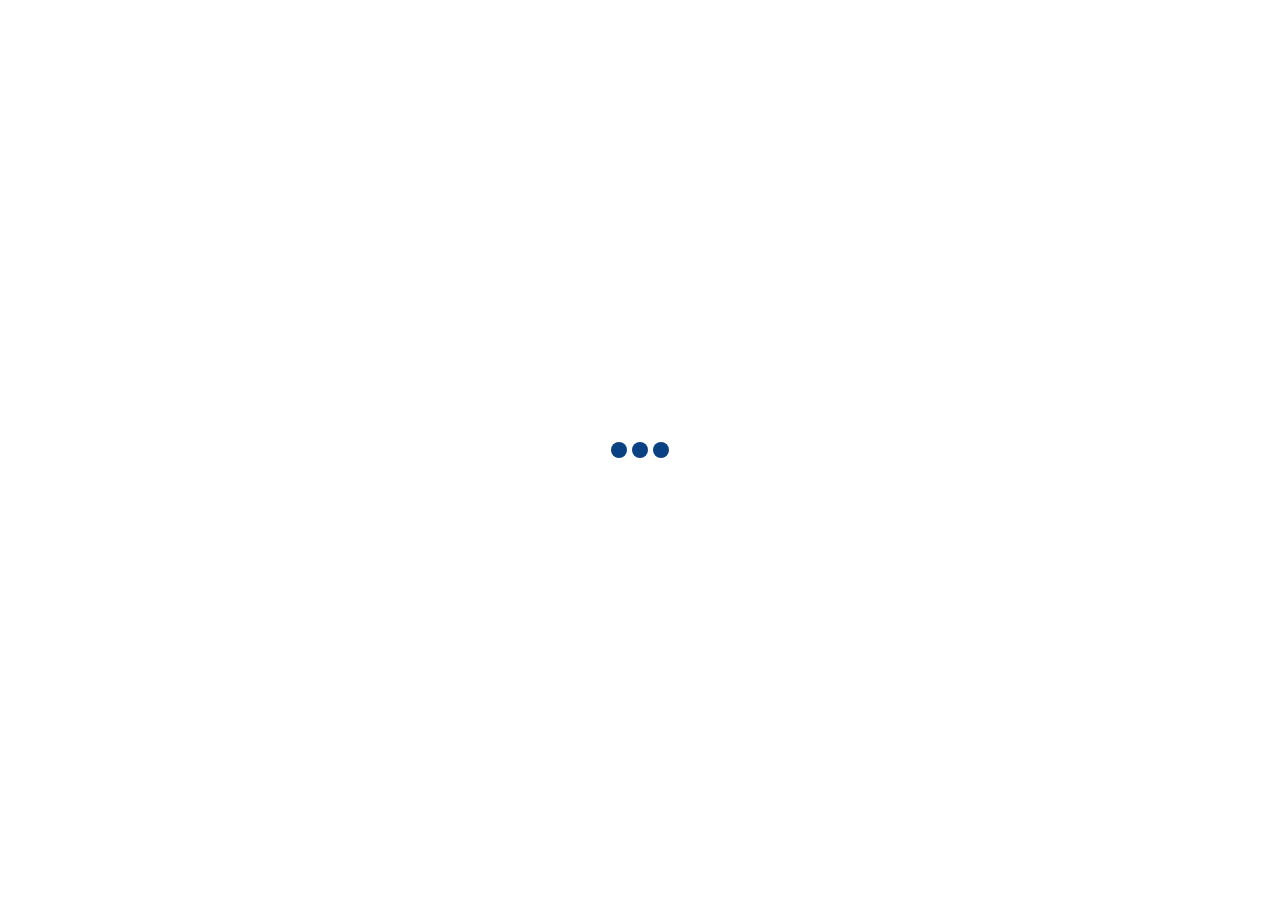
==== web/templates/index.html @ 1b32ac4c "add new web templates" ====
﻿<!DOCTYPE html>
<html lang="en">

<head>
    <meta charset="UTF-8">
    <script src="../static/js/jquery-1.11.1.min.js"></script>
    <script src="../static/js/echarts.min.js"></script>
 <!--<script   type="text/javascript"
  src="https://maps.googleapis.com/maps/api/js?key=AIzaSyBdfUzLtZNwN63aB4KiFNpmf50vWxsvLBQ&libraries=visualization&language=en">
</script> -->


<!--     Site Title-->

    <title>COMP90024 Team5</title>


    <!-- Bootstrap CSS -->
    <link rel="stylesheet" href="../static/css/bootstrap.min.css">
    <!-- Material Icon -->
    <link rel="stylesheet" href="../static/css/materialdesignicons.min.css">
    <!-- Magnific Popup -->
    <link rel="stylesheet" href="../static/css/magnific-popup.css" />
    <!-- Carousel Slider -->
    <link rel="stylesheet" href="../static/css/owl.carousel.css">
    <!-- Google Fonts -->
    <link href="https://fonts.googleapis.com/css?family=Poppins:300,400,500,600&display=swap" rel="stylesheet">
    <!-- Custom  CSS -->
    <link rel="stylesheet" href="../static/css/style.css">


</head>

<body>
    <!-- Start Preloader -->
    <div class="spinner-wrapper">
        <div class="spinner">
            <div class="bounce1"></div>
            <div class="bounce2"></div>
            <div class="bounce3"></div>
        </div>
    </div>
    <!-- End preloader -->

    <div id="main-wrapper">
        <!-- Start Navbar -->
        <div class="menu-toggler">
            <span>
                <i class="mdi mdi-menu"></i>
            </span>
        </div>
        <header>
            <div class="header-navbar h-100">
                <a class="navbar-brand" href="#">
<!--                    <b>U</b><span>Unimelb</span>-->
                    <img src="../static/images/slider-img/123.png" class="img-fluid" alt="Unimelb">
                </a>
                <nav class="navbar menu-list">
                    <ul class="list-group text-center" id="menu">
                        <li class="list-group-item">
                            <a class="active" href="#home">
                                <span class="menu-icon mx-auto"><i class="mdi mdi-home-outline"></i></span>
                                <span>home</span>
                            </a>
                        </li>
                        <li class="list-group-item">
                            <a href="#RS">
                                <span class="menu-icon mx-auto"><i class="mdi mdi-grid-large"></i></span>
                                <span>RS</span>
                            </a>
                        </li>
<!--                        <li class="list-group-item">-->
<!--                            <a href="#services">-->
<!--                                <span class="menu-icon mx-auto"><i class="mdi mdi-briefcase-outline"></i></span>-->
<!--                                <span>Services</span>-->
<!--                            </a>-->
<!--                        </li>-->
                        <!--
                        <li class="list-group-item">
                            <a href="#portfolio">
                                <span class="menu-icon mx-auto"><i class="mdi mdi-grid-large"></i></span>
                                <span>Portfolio</span>
                            </a>
                        </li>
                        -->
<!--                        <li class="list-group-item">-->
<!--                            <a href="#client">-->
<!--                                <span class="menu-icon mx-auto"><i class="mdi mdi-chart-bubble"></i></span>-->
<!--                                <span>Clients</span>-->
<!--                            </a>-->
<!--                        </li>-->
                        <li class="list-group-item">
                            <a href="#contact">
                                <span class="menu-icon mx-auto"><i class="mdi mdi-chat-processing-outline"></i></span>
                                <span>Contact</span>
                            </a>
                        </li>
                    </ul>
                </nav>

            </div>

        </header>
        <!-- End Navbar -->
        <!-- Start Home -->
        <section class="home-bg section active" id="home">
            <div id="particles-js">
            </div>
            <div class="section-area">
                <div class="section-content">
                    <div class="hero-text-area">
                        <div class="welcome-area">
                            <div class="container">
                                <div class="row align-items-center">
                                    <div class="col-md-12">
                                        <div class="hero-text text-center">
                                            <div class="wel-txt">Hello</div>
                                            <h1>We&nbsp;<span class="typed"></span>
<!--                                                <span class="typed"></span>-->
                                            </h1>
                                        </div>
<!--                                        <ul >-->
<!--                                            <li>Photo</li>-->
<!--                                            <li><i class="mdi mdi-circle mdi-10px ml-3 mr-3"></i></li>-->
<!--                                            <li>Photo Editing</li>-->
<!--                                            <li><i class="mdi mdi-circle mdi-10px ml-3 mr-3"></i></li>-->
<!--                                            <li>Photo Exibition</li>-->
<!--                                        </ul>-->
                                        <div class="informative-txt d-flex justify-content-center align-items-center">
                                            <br>This Web presents all the visual data analysis have been done by Team 5 harvesting Australia Twitter Data and AURIN data.<br><br>
                                            Click buttons at the left for the analysis result.
                                        </div>
                                    </div>
                                </div>
                            </div>
                        </div>
                    </div>
                </div>
            </div>
        </section>
        <!-- End Home -->
        <!-- Start About-Us -->
        <section class="section bg-light line-vector" id="RS">
            <div class="section-area">
                <div class="section-content">
                    <div class="container">
                        <div class="title-block mx-auto">
                            <div class="section_title mb-4 text-center">
                                <h2><span>Remote Study</span></h2>
                                <p class="section_subtitle mx-auto">This is about visualization of remote study.</p>
                            </div>
                        </div>
                        <div class="row1 align-items-center">
<!--                            <div class="col-md-6 col-sm-12">-->
<!--                                <div class="about-text-block">-->
<!--                                    <div class="about-content">-->
<!--                                        <h4>-->
<!--                                            KNOW<br> ABOUT MYSELF-->
<!--                                        </h4>-->
<!--                                        <div class="text">is simply dummy text of the printing and typesetting industry. has been the industry's standard dummy text ever since the 1500s, when an unknown printer took a galley of type and scrambled it to make a type specimen book. </div>-->
<!--                                        <div class="text">is simply dummy text of the printing and typesetting industry. has been the industry's standard dummy text ever since the 1500s, when an unknown printer took a galley of type and scrambled it to make a type specimen book. </div>-->
<!--                                    </div>-->
<!--                                </div>-->
<!--                            </div>-->
                            <div   class="col-md-6 col-sm-12">
                                <div class="about-img-box">
                                    <div id="main-abcde" class="image" style="width: 700px;height: 500px">
<!--                                        <img src="images/slider-img/123.png" class="img-fluid" alt="">-->

                                    </div>

                                </div>


                                <script src = "../static/js/chart1.js"></script>
                            </div>

                        </div>
                        <div class="row2 align-items-center">
<!--                            <div class="col-md-6 col-sm-12">-->
<!--                                <div class="about-text-block">-->
<!--                                    <div class="about-content">-->
<!--                                        <h4>-->
<!--                                            KNOW<br> ABOUT MYSELF-->
<!--                                        </h4>-->
<!--                                        <div class="text">is simply dummy text of the printing and typesetting industry. has been the industry's standard dummy text ever since the 1500s, when an unknown printer took a galley of type and scrambled it to make a type specimen book. </div>-->
<!--                                        <div class="text">is simply dummy text of the printing and typesetting industry. has been the industry's standard dummy text ever since the 1500s, when an unknown printer took a galley of type and scrambled it to make a type specimen book. </div>-->
<!--                                    </div>-->
<!--                                </div>-->
<!--                            </div>-->
                            <div   class="col-md-6 col-sm-12">
                                <div class="about-img-box">
                                <div id="controls" class="nicebox">
                                          <div>
                                          <select id="census-variable">
                                            <option value="test">Wine</option>
                                            <option value="test1">Age</option>
                                          </select>
                                          </div>
                                          <div id="legend">
                                            <div id="census-min">min</div>
                                            <div class="color-key"><span id="data-caret">&#x25c6;</span></div>
                                            <div id="census-max">max</div>
                                          </div>
                                        </div>
                              <div id="data-box" class="nicebox">
                                  <label id="data-label" for="data-value"></label>
                                  <span id="data-value"></span>
                                </div>
                                    <div id="main-abcd" class="image" style="width: 700px;height: 500px">
<!--                                        <img src="images/slider-img/123.png" class="img-fluid" alt="">-->


                                    </div>

                                </div>

                                    <script src = "../static/js/map3.js"> </script>
                                        <script async defer
        src="https://maps.googleapis.com/maps/api/js?key=AIzaSyBdfUzLtZNwN63aB4KiFNpmf50vWxsvLBQ&callback=initMap&language=en">
    </script>
                            </div>

                        </div>


<!--                        &lt;!&ndash;Start Counter Block&ndash;&gt;-->
<!--                        <div class="row">-->
<!--                            <div class="col-lg-3 col-6">-->
<!--                                <div class="counter-block">-->
<!--                                    <span class="mdi mdi-fire"></span>-->
<!--                                    <div class="details">-->
<!--                                        <h3 class="mb-0 mt-0 number"><em class="count">455</em></h3>-->
<!--                                        <p class="mb-0">Projects completed</p>-->
<!--                                    </div>-->
<!--                                </div>-->
<!--                            </div>-->
<!--                            <div class="col-lg-3 col-6">-->
<!--                                <div class="counter-block">-->
<!--                                    <span class="mdi mdi-coffee-outline"></span>-->
<!--                                    <div class="details">-->
<!--                                        <h3 class="mb-0 mt-0 number"><em class="count">775</em></h3>-->
<!--                                        <p class="mb-0">Cup of coffee</p>-->
<!--                                    </div>-->
<!--                                </div>-->
<!--                            </div>-->
<!--                            <div class="col-lg-3 col-6">-->
<!--                                <div class="counter-block">-->
<!--                                    <span class="mdi mdi-account-multiple-outline"></span>-->
<!--                                    <div class="details">-->
<!--                                        <h3 class="mb-0 mt-0 number"><em class="count">300</em></h3>-->
<!--                                        <p class="mb-0">Satisfied clients</p>-->
<!--                                    </div>-->
<!--                                </div>-->
<!--                            </div>-->
<!--                            <div class="col-lg-3 col-6">-->
<!--                                <div class="counter-block">-->
<!--                                    <span class="mdi mdi-trophy-outline"></span>-->
<!--                                    <div class="details">-->
<!--                                        <h3 class="mb-0 mt-0 number"><em class="count">10</em></h3>-->
<!--                                        <p class="mb-0">Nominees winner</p>-->
<!--                                    </div>-->
<!--                                </div>-->
<!--                            </div>-->
<!--                        </div>-->
<!--                        &lt;!&ndash;End Counter Block&ndash;&gt;-->
<!--                        &lt;!&ndash;Start Expert Block&ndash;&gt;-->
<!--                        <div class="row">-->
<!--                            <div class="col-lg-4 col-md-6">-->
<!--                                <div class="expert-box text-center">-->
<!--                                    <img src="http://www.peis.in/templates/halman/images/aboutus/01.svg" class="img-fluid" alt="" />-->
<!--                                    <h3>Photo Shooting</h3>-->
<!--                                    <p class="mb-0">Lorem ipsum dolor sit amet consectetuer adipiscing elit aenean commodo ligula eget.</p>-->
<!--                                </div>-->
<!--                            </div>-->
<!--                            <div class="col-lg-4 col-md-6">-->
<!--                                <div class="expert-box text-center">-->
<!--                                    <img src="http://www.peis.in/templates/halman/images/aboutus/02.svg" class="img-fluid" alt="" />-->
<!--                                    <h3>Photo Editing</h3>-->
<!--                                    <p class="mb-0">Lorem ipsum dolor sit amet consectetuer adipiscing elit aenean commodo ligula eget.</p>-->
<!--                                </div>-->
<!--                            </div>-->
<!--                            <div class="col-lg-4 col-md-6">-->
<!--                                <div class="expert-box text-center">-->
<!--                                    <img src="http://www.peis.in/templates/halman/images/aboutus/03.svg" class="img-fluid" alt="" />-->
<!--                                    <h3>Photo Exhibition</h3>-->
<!--                                    <p class="mb-0">Lorem ipsum dolor sit amet consectetuer adipiscing elit aenean commodo ligula eget.</p>-->
<!--                                </div>-->
<!--                            </div>-->
<!--                        </div>-->
<!--                        &lt;!&ndash;End Expert Block&ndash;&gt;-->
                    </div>
                </div>
            </div>

        </section>
        <!-- End About-Us -->



        <!-- Start Contact -->
        <section class="section" id="contact">
            <div class="section-area">
                <div class="section-content">
                    <div class="container">
                        <div class="title-block mx-auto">
                            <div class="section_title mb-4 text-center">
                                <h2><span>Contact Us</span></h2>
                                <p class="section_subtitle mx-auto">Please contact us if you have any problems.<br><br></p>
                            </div>
                        </div>
                        <div class="row">
<!--                            <div class="col-md-4">-->
<!--                                <div class="contact-info text-center">-->
<!--                                    <div class="icon">-->
<!--                                        <i class="mdi mdi-cellphone"></i>-->
<!--                                    </div>-->
<!--                                    <div class="content">-->
<!--                                        <h4 class="title font-weight-bold">Phone</h4>-->
<!--                                        <p class="text-muted">It is a long established fact that a reader will be distracted by the readable content</p>-->
<!--                                        <a href="" class="h6 text-theme">+123 456-789-012</a>-->
<!--                                    </div>-->
<!--                                </div>-->
<!--                            </div>-->
                            <div class="col-md-4">
                                <div class="contact-info text-center">
                                    <div class="icon">
                                        <i class="mdi mdi-email"></i>
                                    </div>
                                    <div class="content">
                                        <h4 class="title font-weight-bold">Email</h4>
                                        <p class="text-muted">
                                            Jianxin Xu (1014840)--jianxinx1@student.unimelb.edu.au <br>
                                             Jianxin Xu (1014840)--jianxinx1@student.unimelb.edu.au <br>
                                             Jianxin Xu (1014840)--jianxinx1@student.unimelb.edu.au <br>
                                             Jianxin Xu (1014840)--jianxinx1@student.unimelb.edu.au <br>
                                        </p>

                                    </div>
                                </div>
                            </div>
<!--                            <div class="col-md-4">-->
<!--                                <div class="contact-info text-center">-->
<!--                                    <div class="icon">-->
<!--                                        <i class="mdi mdi-map-marker-radius-outline"></i>-->
<!--                                    </div>-->
<!--                                    <div class="content">-->
<!--                                        <h4 class="title font-weight-bold">Location</h4>-->
<!--                                        <p class="text-muted">C/54 Northwest Freeway,<br /> Near Northwest Street Road, <br>Houston, USA 485</p>-->
<!--                                        <a href="https://www.google.com/maps" class="h6 text-theme">View on Google map</a>-->
<!--                                    </div>-->
<!--                                </div>-->
<!--                            </div>-->
                        </div>
<!--                        <div class="row align-items-center">-->
<!--                            <div class="col-md-6 order-2 order-md-1">-->
<!--                                <div class="p-4 contact-box rounded form-box">-->
<!--                                    <h4 class="m-0">Get In Touch !</h4>-->
<!--                                    <div class="custom-form">-->
<!--                                        <div id="message"></div>-->
<!--                                        <form>-->
<!--                                            <div class="row">-->
<!--                                                <div class="col-md-6">-->
<!--                                                    <div class="form-group position-relative">-->
<!--                                                        <label>Your Name <span class="text-danger">*</span></label>-->
<!--                                                        <i class="mdi mdi-account ml-3 icons"></i>-->
<!--                                                        <input name="name" id="name" type="text" class="form-control pl-5" placeholder="First Name :" required>-->
<!--                                                    </div>-->
<!--                                                </div>&lt;!&ndash;end col&ndash;&gt;-->
<!--                                                <div class="col-md-6">-->
<!--                                                    <div class="form-group position-relative">-->
<!--                                                        <label>Your Email <span class="text-danger">*</span></label>-->
<!--                                                        <i class="mdi mdi-email ml-3 icons"></i>-->
<!--                                                        <input name="email" id="email" type="email" class="form-control pl-5" placeholder="Your email :" required>-->
<!--                                                    </div>-->
<!--                                                </div>&lt;!&ndash;end col&ndash;&gt;-->
<!--                                                <div class="col-md-12">-->
<!--                                                    <div class="form-group position-relative">-->
<!--                                                        <label>Subject</label>-->
<!--                                                        <i class="mdi mdi-book ml-3 icons"></i>-->
<!--                                                        <input name="subject" id="subject" type="text" class="form-control pl-5" placeholder="Subject">-->
<!--                                                    </div>-->
<!--                                                </div>&lt;!&ndash;end col&ndash;&gt;-->
<!--                                                <div class="col-md-12">-->
<!--                                                    <div class="form-group position-relative">-->
<!--                                                        <label>Comments</label>-->
<!--                                                        <i class="mdi mdi-comment-text-outline ml-3 icons"></i>-->
<!--                                                        <textarea name="comments" id="comments" rows="4" class="form-control pl-5" placeholder="Your Message :"></textarea>-->
<!--                                                    </div>-->
<!--                                                </div>-->
<!--                                            </div>&lt;!&ndash;end row&ndash;&gt;-->
<!--                                            <div class="row">-->
<!--                                                <div class="col-sm-12 text-center">-->
<!--                                                    <input type="submit" name="send" class="btn btn-hover send-btn btn-block" value="Send Message">-->
<!--                                                    <div id="simple-msg"></div>-->
<!--                                                </div>&lt;!&ndash;end col&ndash;&gt;-->
<!--                                            </div>&lt;!&ndash;end row&ndash;&gt;-->
<!--                                        </form>&lt;!&ndash;end form&ndash;&gt;-->
<!--                                    </div>&lt;!&ndash;end custom-form&ndash;&gt;-->
<!--                                </div>-->
<!--                            </div>&lt;!&ndash;end col&ndash;&gt;-->
<!--                            <div class="col-md-6 order-1 order-md-2">-->
<!--                                <div class="contact-img">-->
<!--                                    <img src="images/contact/contact-vector.png" class="img-fluid " alt="">-->
<!--                                </div>-->
<!--                            </div>&lt;!&ndash;end col&ndash;&gt;-->
<!--                        </div>-->

                        <div class="row">
                            <div class="col-12 ">
                                <p class="copy-right text-center">Author © Unimelb COMP90024 2020.Semester1 Team.5  <b></b></p>
                            </div>
                        </div>
                    </div>
                </div>
            </div>
        </section>
        <!-- End Contact -->
    </div>

    <!-- Javascript -->

    <script src="../static/js/jquery.min.js"></script>
    <script src="../static/js/popper.min.js"></script>
    <script src="../static/js/bootstrap.min.js"></script>
    <script src="../static/js/jquery.easing.min.js"></script>
    <script src="../static/js/jquery.waypoints.min.js"></script>
    <script src="../static/js/owl.carousel.min.js"></script>
    <script src="../static/js/jquery.counterup.js"></script>
    <script src="../static/js/isotope.pkgd.min.js"></script>
    <script src="../static/js/jquery.magnific-popup.min.js"></script>
    <script src="../static/js/particles.js"></script>
    <script src="../static/js/typed.min.js"></script>
    <!-- Main Js   -->
    <script src="../static/js/main.js"></script>

</body>

</html>
---- web/static/css/style.css ----
/************************
    1.BASIC             *
    2.HELPER            *
    3.PRELOADER         *
    4.HEADER            *
    5.HOME              *
    6.ABOUT US          *
    7.SERVICES          *
    8.PORTFOLIO         *
    9.TESTIMONIAL       *
    10.CONTACTUS        *
    11.RESPONSIVE       *
************************/
/*======================
        1.BASIC
========================*/
body {
    font-family: 'Poppins', sans-serif;
    overflow: hidden;
    font-weight: 300;
    background-color: #fff;
    animation: pageAnimation ease 2s;
    animation-iteration-count: 1;
    animation-fill-mode: forwards;
    letter-spacing: 1px;
}

.mdi-10px.mdi-set, .mdi-10px.mdi::before {
    font-size: 10px;
}

@keyframes pageAnimation {
    0% {
        opacity: 0;
    }

    100% {
        opacity: 1;
    }
}

h1,
h2,
h3,
h4,
h5,
h6 {
    font-weight: 400;
}

.font-20 {
    font-size: 20px;
}

p {
    line-height: 1.6;
    font-size: 15px;
}

a,
a:hover,
a:focus,
button,
button:focus {
    text-decoration: none !important;
    outline: none !important;
}
/*==========================
        2.HELPER
============================*/
.form-control {
    padding: 7px 20px;
    height: 40px;
    font-size: 14px;
    font-weight: 300;
    -webkit-box-shadow: inset 3px 3px 3px #dadada, inset -3px -3px 3px #fafafa;
    border: none;
    background: #f1f3f6;
}

    .form-control:focus {
        -webkit-box-shadow: inset 3px 3px 3px #dadada, inset -3px -3px 3px #fafafa;
        border: none;
        background: #f1f3f6;
    }

.form-group label {
    font-size: 14px;
    font-weight: 400;
}

section {
    position: fixed;
    top: 0;
    left: 0;
    width: calc(100%) !important;
    bottom: 0;
    overflow-x: hidden;
    overflow-y: auto;
    -webkit-transform: translate3d(100%,0,0);
    transform: translate3d(100%,0,0);
    z-index: 0;
    opacity: 0;
    background-color: #f1f3f6;
    -webkit-transition: opacity 0s ease .6s,-webkit-transform .6s ease .6s;
    transition: transform .6s ease .6s,opacity 0s ease .6s,-webkit-transform .6s ease .6s;
    padding-left: 80px;
}

    section.active {
        -webkit-transform: translate3d(0,0,0);
        transform: translate3d(0,0,0);
        z-index: 2;
        opacity: 1;
        -webkit-transition: -webkit-transform .6s ease;
        transition: -webkit-transform .6s ease;
        transition: transform .6s ease,-webkit-transform .6s ease;
    }

.section-area {
    display: table;
    width: 100%;
    height: 100%;
}

.section-content {
    vertical-align: middle;
    display: table-cell;
    padding: 80px 0;
}

.section_title h2 {
    position: relative;
    margin-bottom: 25px;
}

    .section_title h2 span {
        font-size: 40px;
        font-weight: 600;
    }

    .section_title h2::before {
        content: "";
        position: absolute;
        left: 50%;
        top: 50%;
        transform: translate(-50%,-50%);
        height: 70px;
        width: 70px;
        background: url(../images/title-decoration.png) no-repeat;
        background-size: 70px;
        z-index: 0;
    }

.section_subtitle {
    max-width: 750px;
    margin-bottom: 0;
}

.bg-vector {
    background: url('../images/services/service-bg.jpg') no-repeat fixed;
    background-size: cover;
}

.btn-hover {
    color: #fff;
    min-width: 140px;
    height: 48px;
    padding: 10px 20px;
    display: flex;
    justify-content: center;
    align-items: center;
    border-radius: 40px;
    font-size: 14px;
    -webkit-transform: perspective(1px) translateZ(0);
    transform: perspective(1px) translateZ(0);
    -webkit-transition-duration: 0.3s;
    transition-duration: 0.3s;
    -webkit-transition-property: transform;
    transition-property: transform;
}

    .btn-hover:hover, .btn-hover:focus, .btn-hover:active {
        -webkit-transform: translateY(-5px);
        transform: translateY(-5px);
    }
/*==========================
        3.PRELOADER
============================*/
.spinner-wrapper {
    position: fixed;
    z-index: 999999;
    top: 0;
    right: 0;
    bottom: 0;
    left: 0;
    background: #fff;
}

.spinner {
    position: absolute;
    top: 50%;
    left: 50%;
    width: 3.75rem;
    height: 1.25rem;
    margin: -0.625rem 0 0 -1.875rem;
    text-align: center;
}

    .spinner > div {
        display: inline-block;
        width: 1rem;
        height: 1rem;
        border-radius: 100%;
        background-color: #094183;
        -webkit-animation: sk-bouncedelay 1.4s infinite ease-in-out both;
        animation: sk-bouncedelay 1.4s infinite ease-in-out both;
    }

    .spinner .bounce1 {
        -webkit-animation-delay: -0.32s;
        animation-delay: -0.32s;
    }

    .spinner .bounce2 {
        -webkit-animation-delay: -0.16s;
        animation-delay: -0.16s;
    }

@-webkit-keyframes sk-bouncedelay {
    0%, 80%, 100% {
        -webkit-transform: scale(0);
    }

    40% {
        -webkit-transform: scale(1.0);
    }
}

@keyframes sk-bouncedelay {
    0%, 80%, 100% {
        -webkit-transform: scale(0);
        -ms-transform: scale(0);
        transform: scale(0);
    }

    40% {
        -webkit-transform: scale(1.0);
        -ms-transform: scale(1.0);
        transform: scale(1.0);
    }
}
/*==========================
        4.HEADER
============================*/
header {
    width: 100px;
    border-radius: 0 0 0 0;
    position: fixed;
    z-index: 1030;
    top: 0;
    left: 0px;
    overflow-x: hidden;
    overflow-y: hidden;
    height: 100vh;
    min-height: 100vh;
    background: #fff;
    -webkit-box-shadow: 5px 6px 13px 0px rgba(0,0,0,0.08);
    -moz-box-shadow: 5px 6px 13px 0px rgba(0,0,0,0.08);
    box-shadow: 5px 6px 13px 0px rgba(0,0,0,0.08);
}

.menu-list {
    height: calc(100vh - 100px);
    justify-content: center;
    overflow-y: auto;
    overflow-x:hidden;
    align-content:flex-start;
}

    .menu-list .list-group-item {
        background-color: transparent;
        border: none;
        padding: 0.5rem;
    }

    .menu-list li a .menu-icon {
        width: 50px;
        height: 50px;
        display: block;
        border-radius: 50px;
        transition: all 0.3s ease;
        box-shadow: 1px 1px 5px #cdcdcd, -3px -3px 3px #fafafa;
        display: flex;
        align-items: center;
        justify-content: center;
    }

    .menu-list span {
        font-size: 10px;
        font-weight: 400;
        color: #333;
        transition: all 0.2s;
    }

    .menu-list li a:hover .menu-icon, .menu-list li a.active .menu-icon {
        box-shadow: inset 1px 1px 5px #cdcdcd, inset -3px -3px 3px #fafafa;
        color: #094183;
    }

    .menu-list li a:hover span, .menu-list li a.active span {
        color: #094183;
    }

    .menu-list li a i {
        display: block;
        font-size: 24px;
        position: relative;
        transition: all 0.2s;
    }

header .navbar-brand {
    display: block;
    margin: 20px;
    /*margin-right: 20px;*/

    color: #333;
    height: 100px;
}

.menu-toggler {
    display: none;
    position: fixed;
    top: 25px;
    left: 25px;
    transition: all 0.3s ease;
    cursor: pointer;
    z-index:9999;
}

    .menu-toggler span {
        display: block;
        width: 40px;
        height: 40px;
        margin: auto;
        text-align: center;
        border-radius: 10px;
        line-height: 44px;
        font-size: 22px;
        background-color: #333;
        color: #fff;
    }

header .navbar-brand span {
    display: block;
    text-align: center;
    font-weight: 400;
    font-size: 12px;
    margin-top: -1rem;
}

header .navbar-brand b {
    display: block;
    text-align: center;
    font-weight: 700;
    font-size: 3rem;
}
/*==========================
        5.HOME
============================*/
.home-bg {
    background: url('../images/slider-img/12.png') center no-repeat fixed;
    background-size: cover;
    overflow:hidden;
}

    .home-bg .heading {
        color: #fff;
        font-size: 60px;
        line-height: 60px;
        margin-bottom: 15px;
    }

    .home-bg .para-txt {
        font-size: 20px;
        margin-bottom: 20px;
    }

.top-subhidding {
    color: #999;
    font-weight: 500;
    letter-spacing: 2px;
    text-transform: uppercase;
    margin-bottom: 10px;
}

.hero-text .wel-txt {
    color: #333743;
    font-size: 50px;
    font-weight: 400;
}

.hero-text h1 {
    display: flex;
    justify-content: center;
    color: #333743;
    font-size: 65px;
    margin-bottom: 5px;
}

    .hero-text h1 span {
        font-weight: 700;
        display: block;
    }

.informative-txt {
    padding: 10px;
    margin: 0 auto;
    list-style: none;
    justify-content: center;
    width: 850px;
}

    .informative-txt li {
        color: #fff;
        font-size: 16px;
    }
/* ---- particles container ---- */
.particles__content {
    position: absolute;
    width: 40%;
    padding: 4rem;
}

canvas {
    display: block;
    vertical-align: bottom;
}

#particles-js, #particles-js1 {
    position: absolute;
    top: 0;
    left: 0;
    width: 100%;
    z-index: 0;
}

.particles-js-canvas-el {
    position: relative;
    z-index: 1;
}
/*==========================
        6.ABOUT US
============================*/
.line-vector {
    background: url(../images/contact/contact-bg.png);
    -webkit-animation: slide 20s linear infinite;
    -moz-animation: slide 20s linear infinite;
    animation: slide 20s linear infinite;
    height: 100%;
}

@-webkit-keyframes slide {
    from {
        background-position: 0 0;
    }

    to {
        background-position: -500px 0;
    }
}

.about-img-box {
    margin-top: 30px;
    /*margin: 0 auto;*/
    /*width: 700px;*/
}
.container .row1, .container .row2{
    margin: 0 auto;
    width: 700px;
}

    .about-img-box .image {
        padding: 15px;
        background: #fff;
        -webkit-box-shadow: 0px 5px 20px 0px rgba(69, 67, 96, 0.1);
        -moz-box-shadow: 0px 5px 20px 0px rgba(69, 67, 96, 0.1);
        box-shadow: 0px 5px 20px 0px rgba(69, 67, 96, 0.1);
        /*width:700px;*/
        /*margin: 0 auto;*/
    }

.about-text-block {
    margin-top: 30px;
}

.about-content h4 {
    font-size: 32px;
    font-weight: 600;
}

.about-content .text {
    font-size: 14px;
    line-height: 25px;
    margin-top: 20px;
}

.counter-block {
    margin-top: 30px;
}

    .counter-block .mdi {
        font-size: 50px;
        color: #ccc;
        float: left;
    }

    .counter-block .number em {
        font-style: normal;
        font-size: 60px;
        color: #333743;
        font-weight: 700;
    }

    .counter-block p {
        font-size: 14px;
    }

.expert-box {
    margin-top: 30px;
    padding: 30px;
    -webkit-transition: all 0.3s ease-in-out;
    -moz-transition: all 0.3s ease-in-out;
    transition: all 0.3s ease-in-out;
    background-color: #f1f3f6;
    border-radius: 1.25rem;
    box-shadow: 3px 3px 3px #dadada, -3px -3px 3px #fafafa;
    cursor: pointer;
}

    .expert-box:hover {
        -webkit-transform: translateY(-10px);
        -ms-transform: translateY(-10px);
        transform: translateY(-10px);
    }

    .expert-box img {
        margin-bottom: 20px;
        width: 80px;
        height: 80px;
    }

    .expert-box h3 {
        font-size: 20px;
        margin-bottom: 10px;
    }

/*==========================
        7.SERVICES
============================*/
.service-box {
    background: #3b5ed4;
    height: 280px;
    padding: 30px;
    margin-top: 30px;
}

.service-icon-box {
    width: 170px;
    height: 170px;
    float: left;
    text-align: center;
    background: #3e66db;
    position: relative;
    transition: .5s ease-in-out;
}

    .service-icon-box p {
        font-size: 60px;
        color: #5374de;
        line-height: 170px;
        transition: .5s ease-in-out;
    }

    .service-icon-box i {
        position: absolute;
        width: 80px;
        height: 80px;
        background: #fff;
        line-height: 80px;
        bottom: -14px;
        font-size: 36px;
        color: #FF9E2B;
        right: -10px;
    }

.service-content {
    padding-left: 206px;
}

    .service-content h3 {
        color: #fff;
        font-weight: 500;
        margin-bottom: 15px;
    }

    .service-content p {
        color: #fff;
        margin-bottom: 15px;
    }

.service-btn {
    color: #fff;
    border-bottom: 1px solid #fff;
}

    .service-btn:hover {
        color: #fff;
    }

.service-box:hover .service-icon-box {
    background: #FF9E2B;
}

    .service-box:hover .service-icon-box p {
        color: #fff;
    }
/*==========================
        8.PORTFOLIO
============================*/
.filters {
    margin: 30px auto;
    padding: 0;
}

    .filters li a {
        display: inline-block;
        font-size: 14px;
        line-height: 30px;
        padding: 5px 20px 5px;
        color: #212121;
        border-radius: 30px;
        background: #f1f3f6;
        box-shadow: 3px 3px 3px #e1e1e1, -3px -3px 3px #fafafa;
    }

        .filters li a.active {
            font-weight: 400;
            background: #FF9E2B;
            color: #fff;
        }

.portfolio-section .portfolio-item {
    margin-top: 30px;
}

    .portfolio-section .portfolio-item .image-border {
        background: #f1f3f6;
        border-radius: 1.25rem;
        box-shadow: 3px 3px 3px #dfdfdf, -3px -3px 3px #fafafa;
        padding: 5px;
    }

.portfolio-section .portfolio-box {
    position: relative;
    border-radius: 1.25rem;
}

.portfolio-section .image-border img {
    width: 100%;
    border-radius: 1rem;
}

.portfolio-section .portfolio-box::before {
    content: "";
    position: absolute;
    top: 15px;
    right: 15px;
    bottom: 15px;
    left: 15px;
    opacity: 0;
    transform: scale(0.8);
    transition: .5s all ease;
    border-radius: 1.25rem;
    background-color: rgba(0,0,0,0.6)
}


.portfolio-section .portfolio-box:hover::before {
    transform: scale(1);
    opacity: 1;
}

.portfolio-section .img-overlay {
    position: absolute;
    width: 100%;
    top: 50%;
    transform: translateY(-50%);
    opacity: 0;
    transition: all .5s ease;
}

.portfolio-section .portfolio-box:hover .img-overlay {
    opacity: 1;
}

.portfolio-section .portfolio-icon a {
    background-color: #fff;
    width: 40px;
    height: 40px;
    line-height: 40px;
    margin: 0 8px;
    display: inline-block;
    border-radius: 40px;
    transition: all 0.3s ease;
    color: #FF9E2B;
}

.portfolio-section .img-overlay h5 {
    color: #fff;
}

.portfolio-section .portfolio-icon a i {
    font-size: 26px;
    font-weight: 700;
}
/*==========================
        9.TESTIMONIAL
============================*/

.client-slider {
    margin-top: 30px;
}

    .client-slider .item .testi-content {
        margin: 15px 15px 15px 40px;
        padding: 30px 40px 40px 35px;
        background: #f1f3f6;
        border-radius: 8px;
        box-shadow: 3px 3px 3px #dfdfdf, -3px -3px 3px #fafafa;
    }

        .client-slider .item .testi-content h3 {
            position: relative;
            font-size: 17px;
            color: #222222;
            font-weight: 700;
            margin-bottom: 30px;
        }

            .client-slider .item .testi-content h3::before {
                position: absolute;
                left: 0;
                bottom: -10px;
                content: "";
                width: 86px;
                height: 1px;
                background: #DDDDDD;
            }

        .client-slider .item .testi-content p {
            font-size: 13px;
            color: #585858;
            line-height: 24px;
            font-style: italic;
        }

        .client-slider .item .testi-content .rating {
            text-align: right;
        }

            .client-slider .item .testi-content .rating span {
                color: #FF9E2B;
                font-size: 20px;
            }

    .client-slider .item .img-holder {
        position: relative;
        padding: 20px 0px 20px 185px;
    }

    .client-slider .item .img-box {
        position: absolute;
        left: 40px;
        top: -48px;
    }

        .client-slider .item .img-box img {
            border-radius: 5px;
        }

    .client-slider .item .img-holder .designation {
        font-size: 11px;
        color: #999;
        font-style: italic;
        font-weight: 600;
    }

    .client-slider .item .img-holder .name h4 {
        font-size: 20px;
        font-weight: 700;
    }

    .client-slider .owl-nav {
        position: relative;
        text-align: center;
        left: -95px;
        top: -35px;
    }

        .client-slider .owl-nav .owl-prev, .client-slider .owl-nav .owl-next {
            display: inline-block;
            position: relative;
            color: #000 !important;
            width: 30px;
            height: 30px;
            text-align: center;
            margin: 0px 5px;
            transition: all 700ms ease;
            cursor: pointer;
            background: #f1f3f6 !important;
            box-shadow: 3px 3px 3px #dadada, -3px -3px 3px #fafafa;
            border-radius: 6px;
        }

        .client-slider .owl-nav .owl-prev {
            top: 0;
            right: 0;
        }

        .client-slider .owl-nav .owl-next {
            top: 0;
            right: 0;
        }
/*==========================
        10.CONTACTUS
============================*/
.contact_form {
    padding: 30px;
    background: #fff;
    border-radius: 30px;
}
.contact-box {
    box-shadow: 3px 3px 3px #dfdfdf, -3px -3px 3px #fafafa;
}

.form-group .icons {
    position: absolute;
    top: 0;
    left: 0;
    line-height: 100px;
    font-size: 18px;
}

.contact-info {
    margin: 0 auto;
    width:1120px;
}


    .contact-info .icon i {
        font-size: 40px;
        color: #094183;
    }
        .contact-info .content {
        width: 700px;
        margin: 0 auto;

    }

.text-theme {
    color: #FF9E2B;
    transition: all 0.2s;
}

    .text-theme:hover {
        color: #000;
    }

.custom-form .form-group {
    margin: 20px 0 0;
}

.form-box, .contact-img {
    margin-top: 30px;
}

.send-btn {
    margin-top: 30px;
    background: #FF9E2B;
    -webkit-box-shadow: inset 3px 3px 3px #d77807, inset -3px -3px 3px #FF9E2B;
}

    .send-btn:hover {
        color: #fff;
    }

.copy-right {
    position: relative;
    top: 5rem;
    font-size: 14px;
}

    .copy-right b {
        color: #FF9E2B;
    }
/*==========================
        11.RESPONSIVE
============================*/
@media (max-width: 991px) {
    .btn {
        height: 45px;
    }

    .section {
        padding-left: 0;
    }

    .menu-toggler {
        display: block;
    }

    header {
        left: -90px;
        transition: all 0.3s ease;
    }

        header.open {
            left: 0;
        }

    .menu-toggler.open {
        left: 105px;
    }

    .section_title h2, .section_subtitle {
        text-align: center;
    }

    .section_subtitle {
        max-width: 500px;
        font-size: 16px;
        padding-top: 0;
        display: table;
        margin: auto;
    }

    .client-slider .item .testi-content {
        margin: 20px;
    }
}

@media (max-width: 768px) {
    .section_subtitle {
        line-height: 1.6;
    }

    .section_title h3 {
        font-size: 22px;
    }
}

@media only screen and (max-width: 767px) {

    .about-content h4, .about-content .text {
        text-align: center;
    }

    .hero-text h1 span, .hero-text h1 {
        font-size: 34px;
        min-height: 40px;
    }

    .filters {
        display: flex;
        flex-wrap: wrap;
        border: none;
        margin: 0 20px;
        justify-content: center;
    }

        .filters li a {
            margin-bottom: .5rem;
            background: #ececec;
        }
}

@media (max-width: 575px) {
    .btn {
        height: 40px;
        font-size: 12px;
        min-width: 120px;
    }

    .btn {
        padding: 10px 15px;
    }

    .counter-block .mdi {
        float: none;
    }

    .counter-block {
        text-align: center;
    }

    .informative-txt li {
        font-size: 14px;
        line-height: 16px;
        text-align: center;
    }

    .hero-text h1, .hero-text h1 span {
        font-size: 22px;
    }

    .section-area, .section-content {
        display: block;
    }

    .home-bg .section-area {
        display: table;
    }

    .home-bg .section-content {
        display: table-cell;
    }

    .service-box {
        height: auto;
    }

    .service-icon-box {
        float: none;
    }

    .service-content {
        padding-left: 0;
        margin-top: 30px;
    }
}



/*========================================*/
 #main-abcd1 { height: 100%; margin: 0; padding: 0; overflow: hidden; }
        .nicebox {
          position: absolute;
          /*text-align: center;*/
          font-family: "Roboto", "Arial", sans-serif;
          font-size: 13px;
          z-index: 5;
          box-shadow: 0 4px 6px -4px #333;
          padding: 5px 10px;
          background: rgb(255,255,255);
          background: linear-gradient(to bottom,rgba(255,255,255,1) 0%,rgba(245,245,245,1) 100%);
          border: rgb(229, 229, 229) 1px solid;
        }
        #controls {
          top: 10px;
          left: 80px;
          width: 300px;
          height: 60px;
        }
        #data-box {
          top: 10px;
          left: 390px;
          height: 45px;
            width: 200px;
          line-height: 45px;
          display: none;
        }
        #census-variable {
          width: 250px;
          height: 20px;
        }
        #legend { display: flex; display: -webkit-box; padding-top: 7px }
        .color-key {
          background: linear-gradient(to right,
            hsl(5, 69%, 54%) 0%,
            hsl(29, 71%, 51%) 17%,
            hsl(54, 74%, 47%) 33%,
            hsl(78, 76%, 44%) 50%,
            hsl(102, 78%, 41%) 67%,
            hsl(127, 81%, 37%) 83%,
            hsl(151, 83%, 34%) 100%);
          flex: 1;
          -webkit-box-flex: 1;
          margin: 0 5px;
          text-align: left;
          font-size: 1.0em;
          line-height: 1.0em;
        }
        #data-value { font-size: 1.0em; font-weight: bold }
        #data-label { font-size: 1.0em; font-weight: normal ;padding-right: 10px;}
        #data-label:after { content: ':' }
        #data-caret { margin-left: -5px; display: none; font-size: 14px; width: 14px}
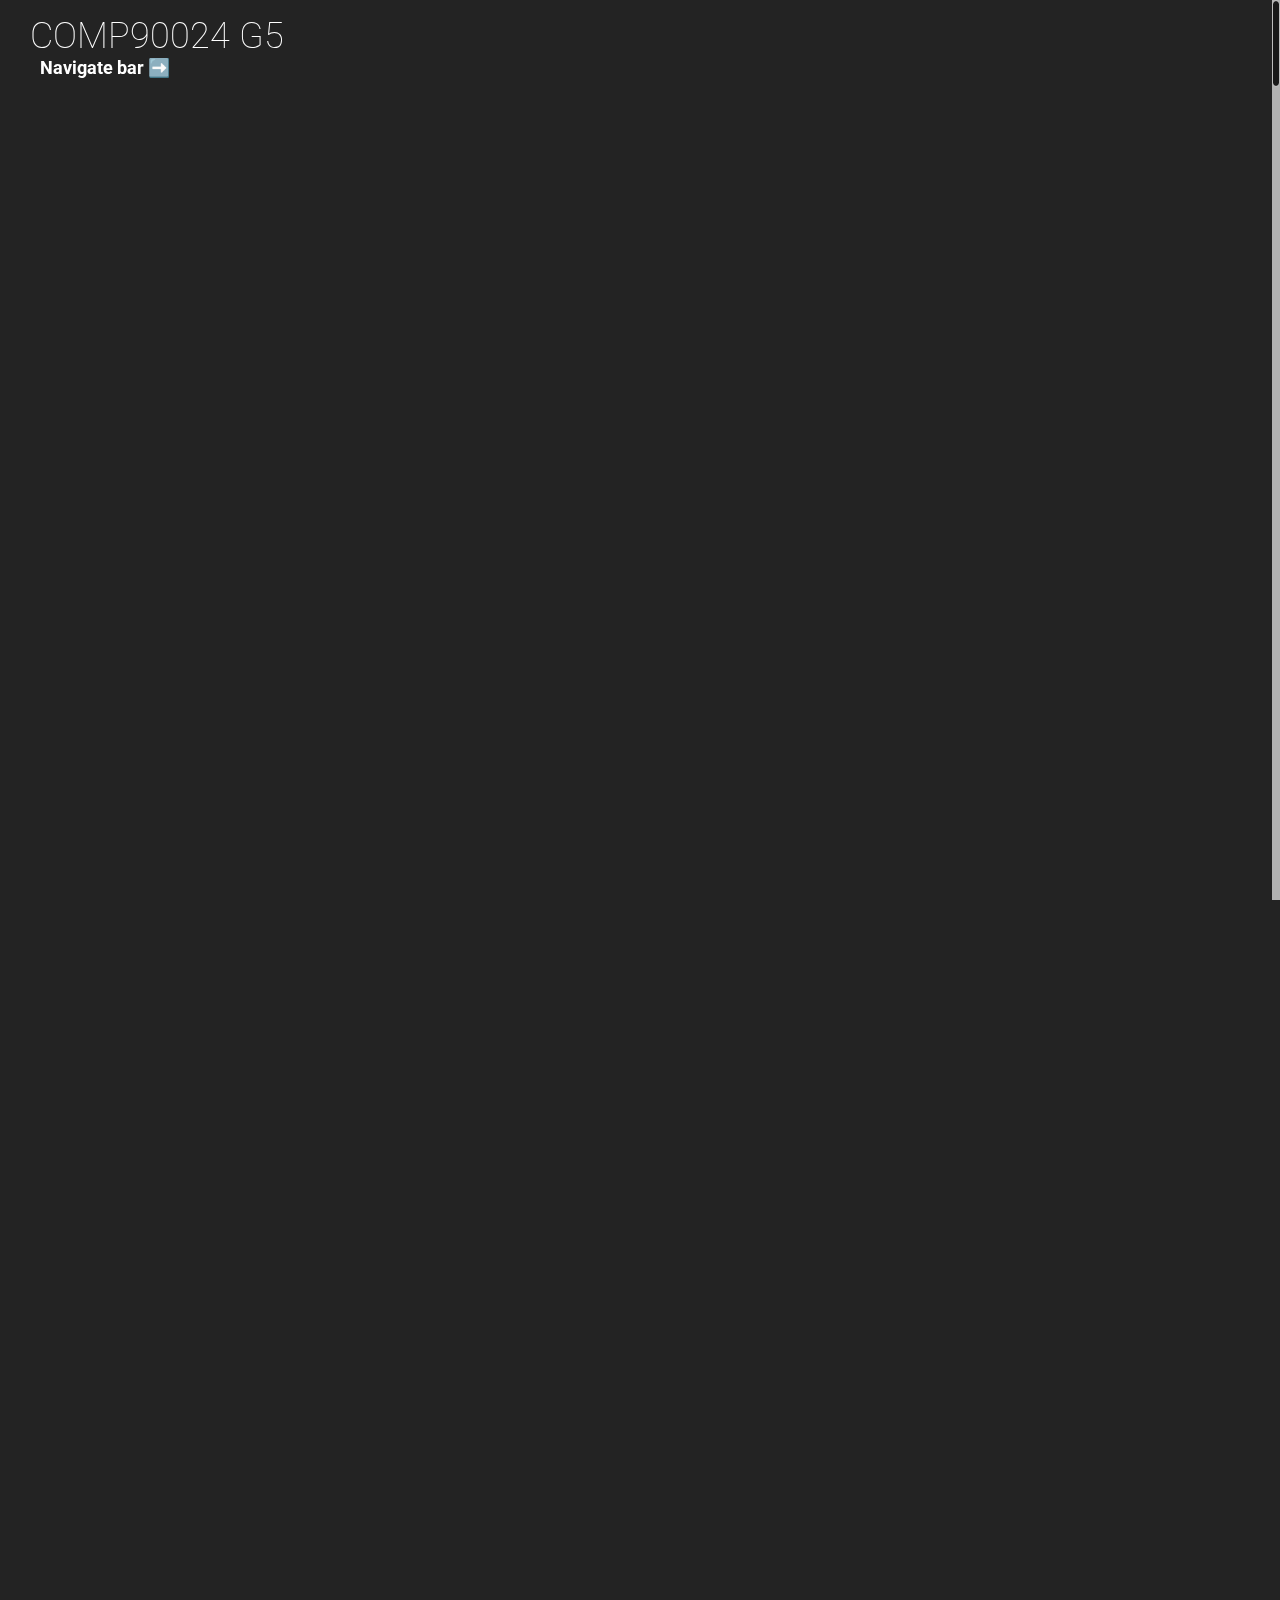
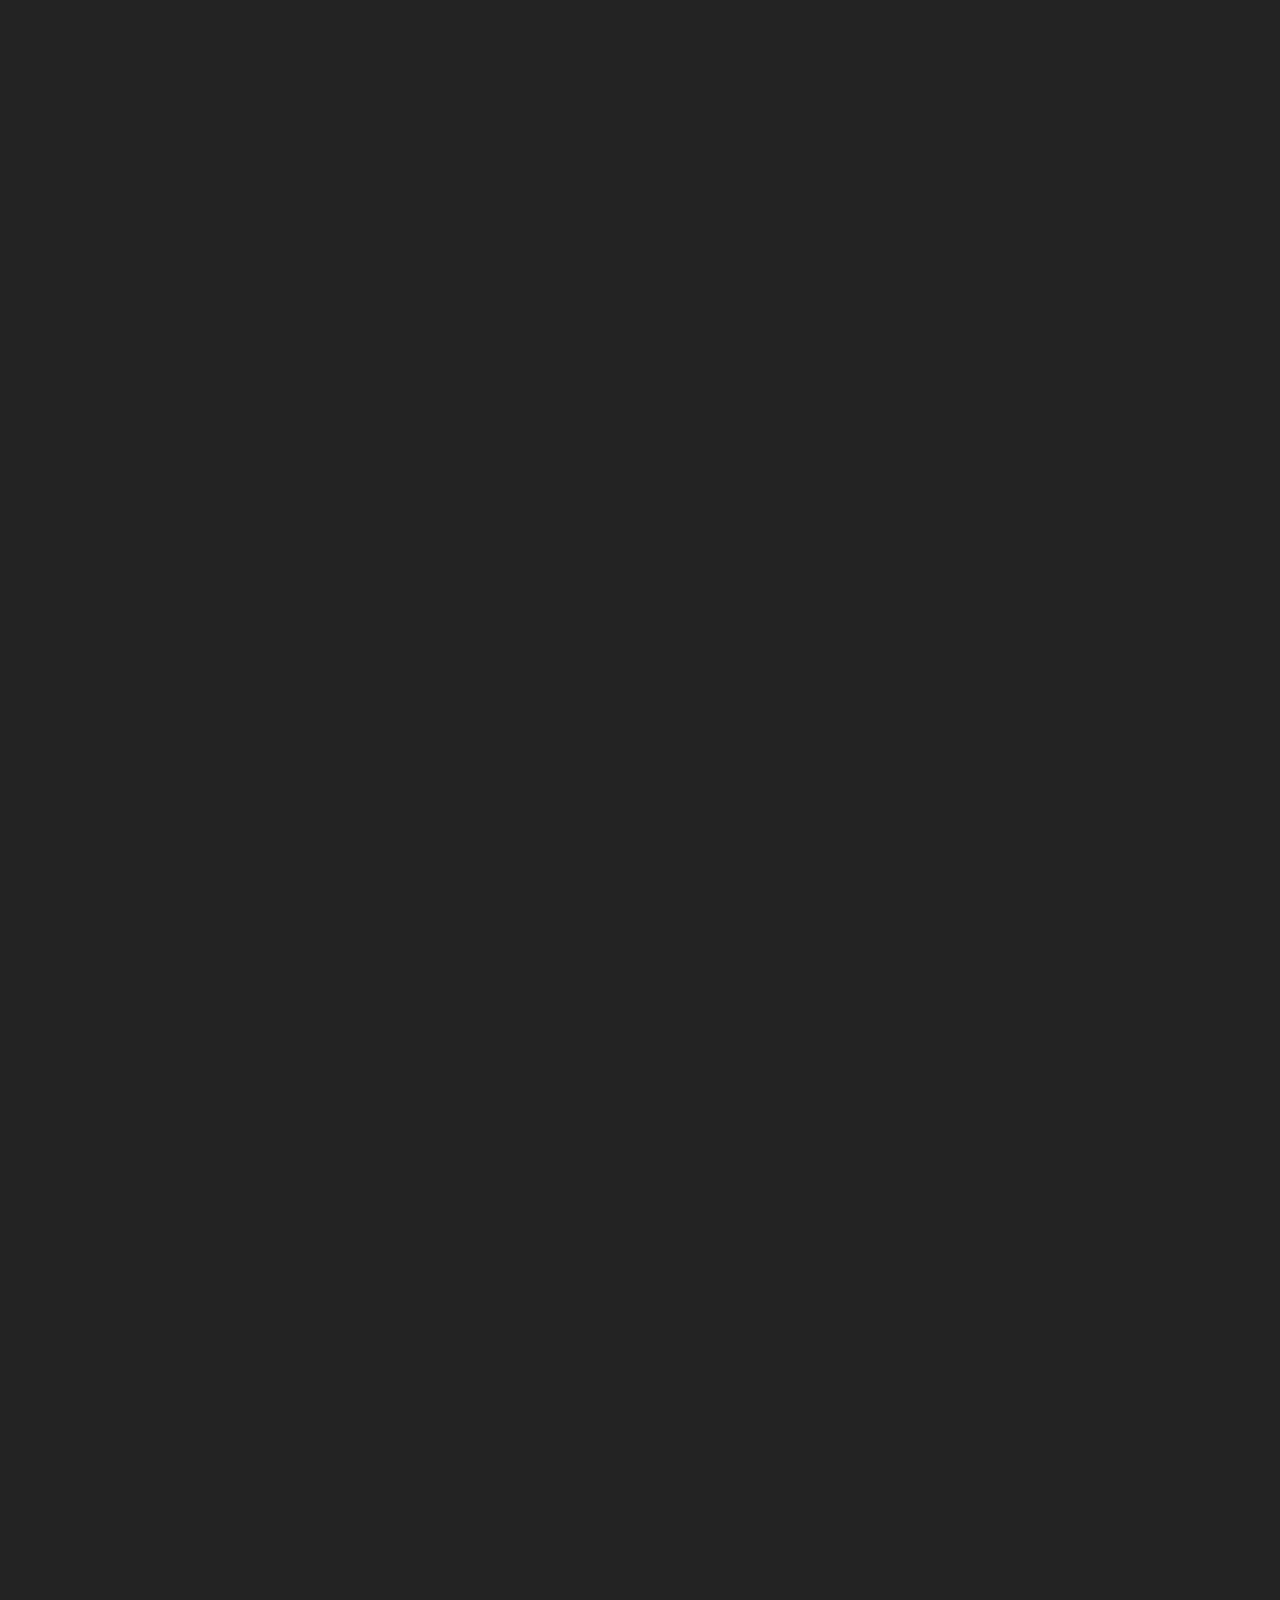
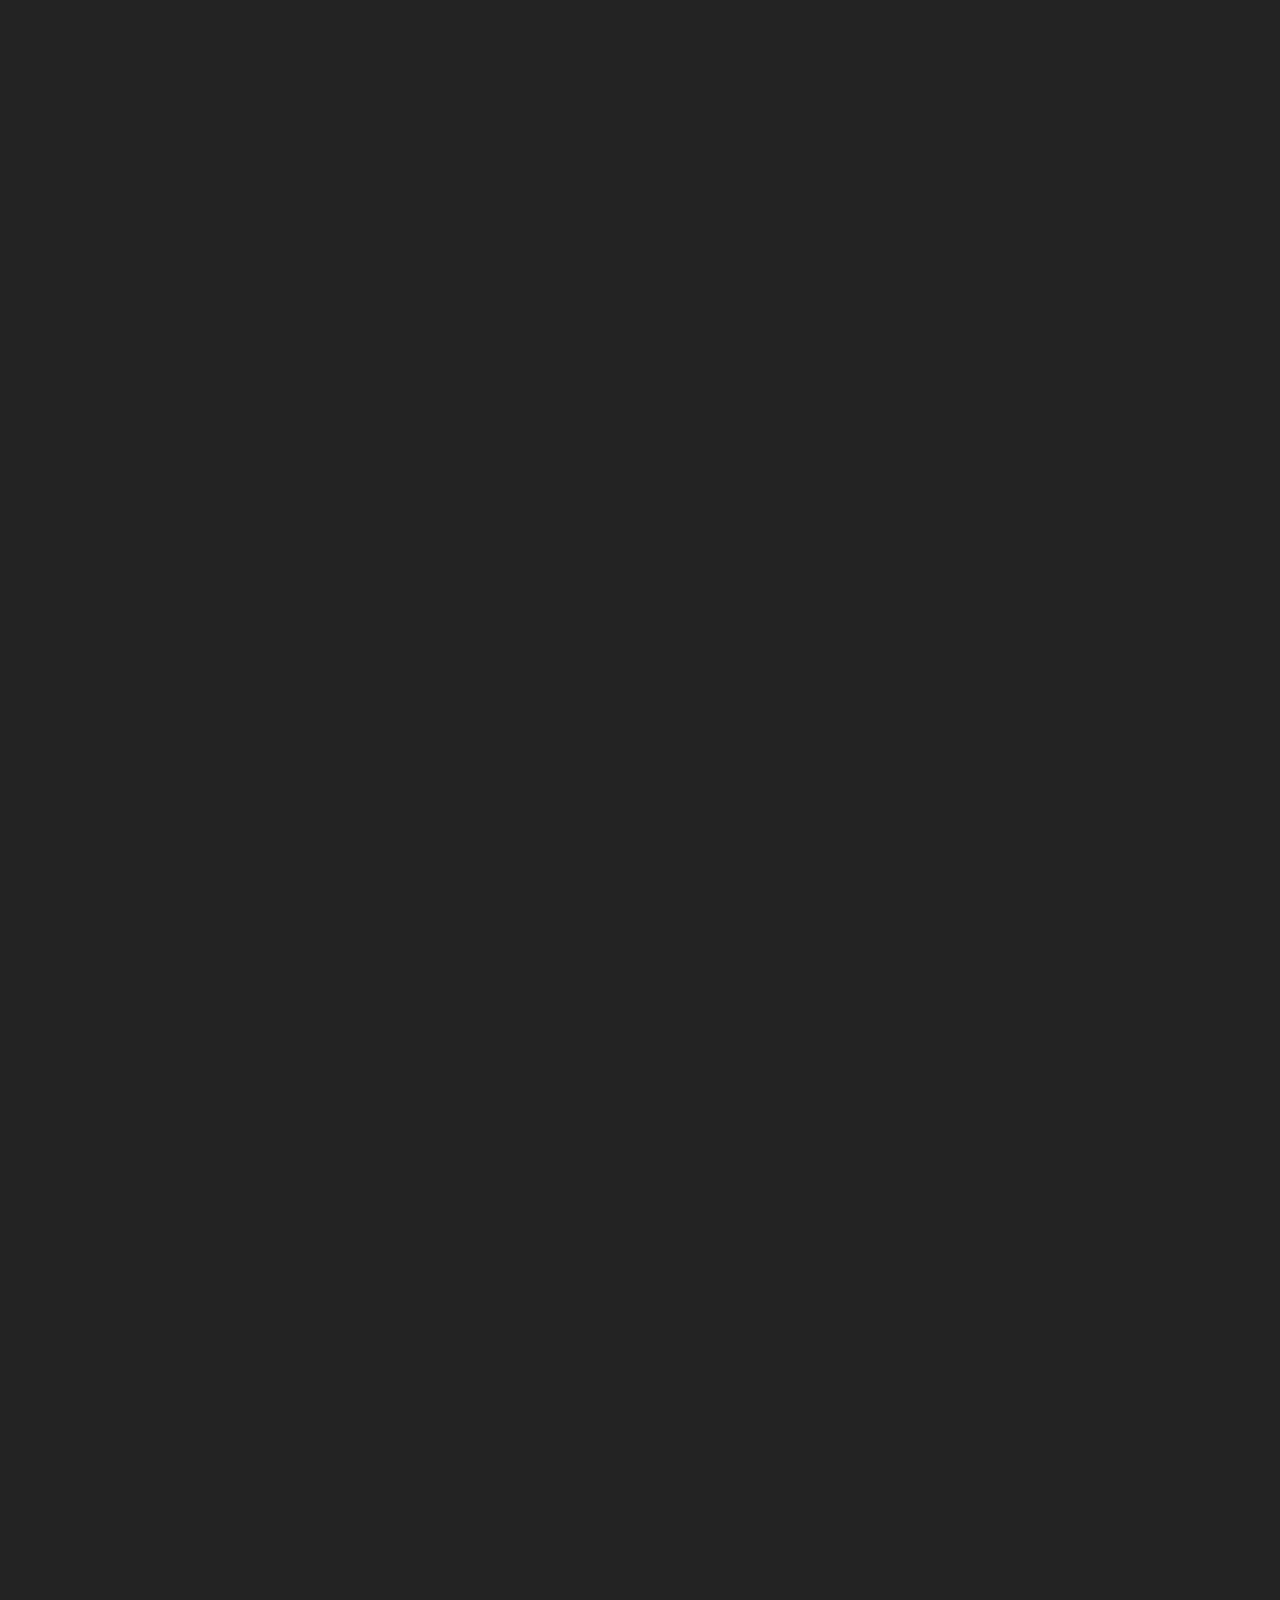
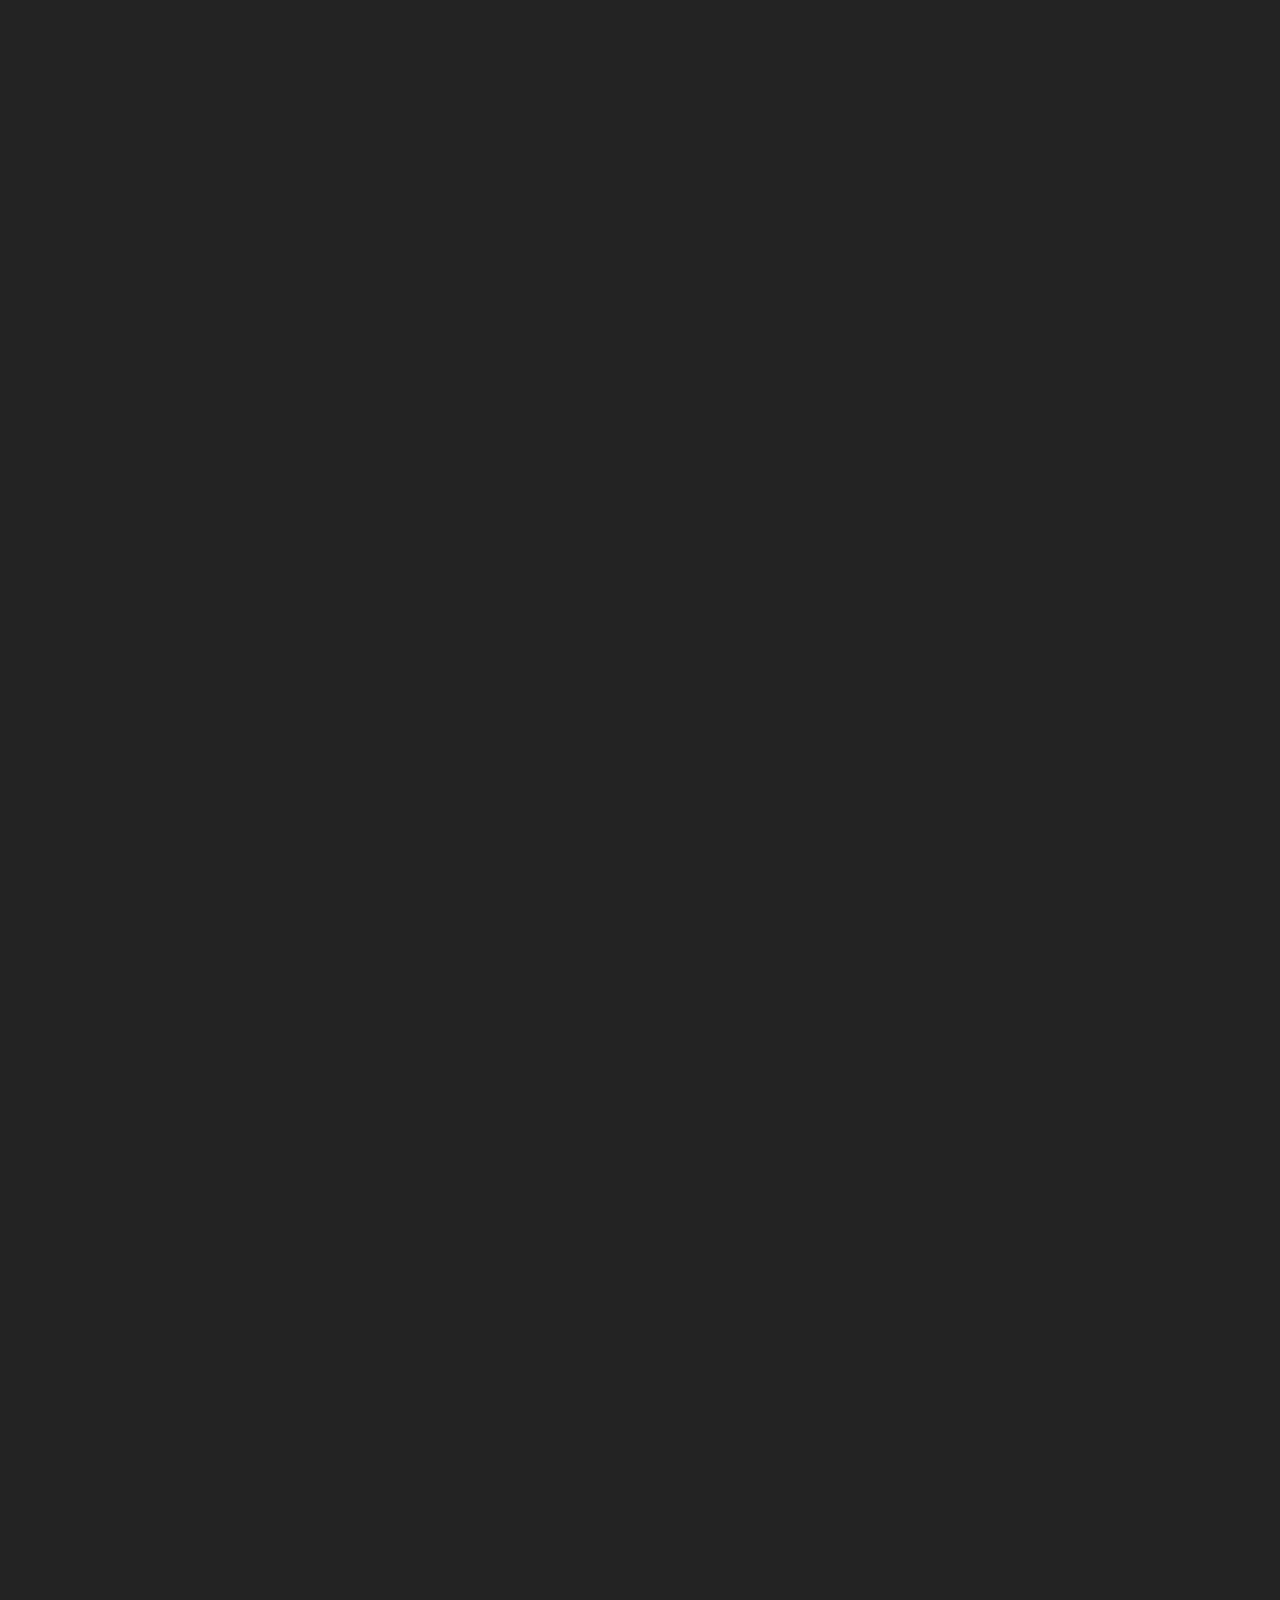
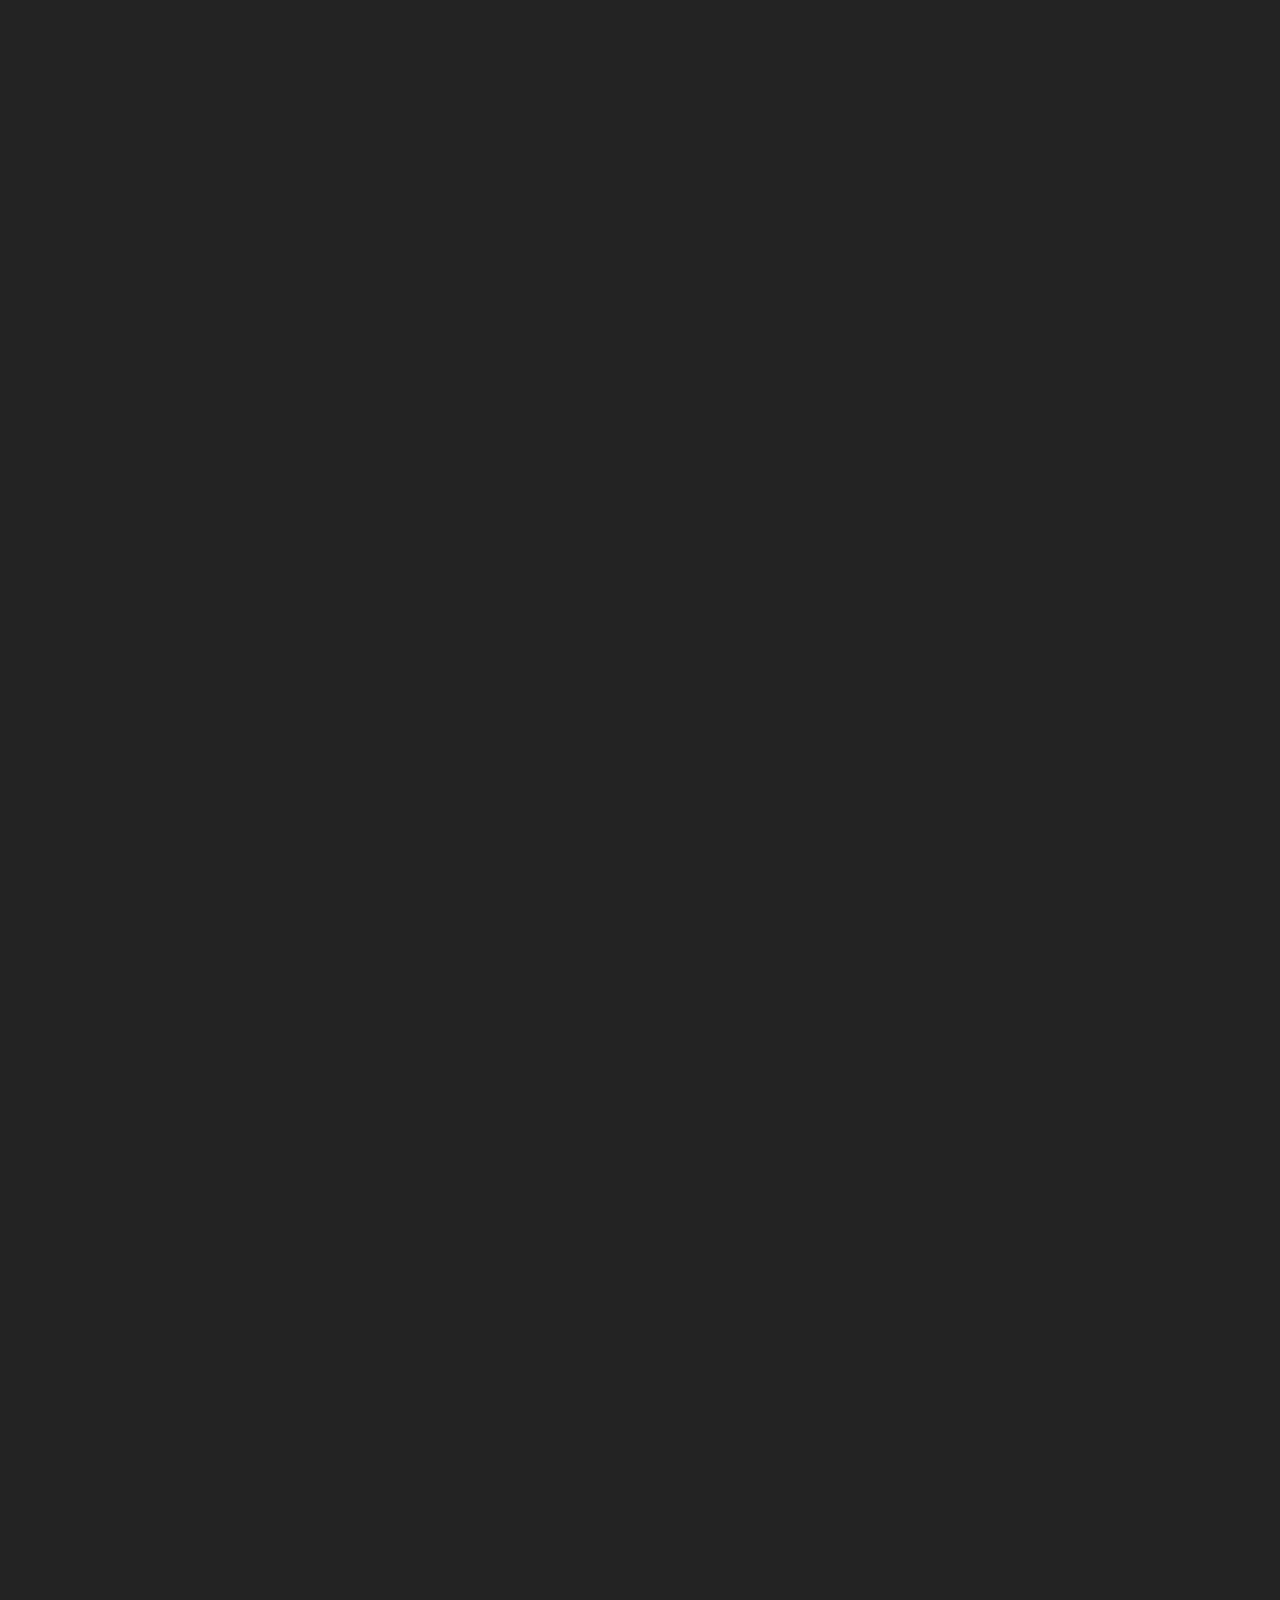
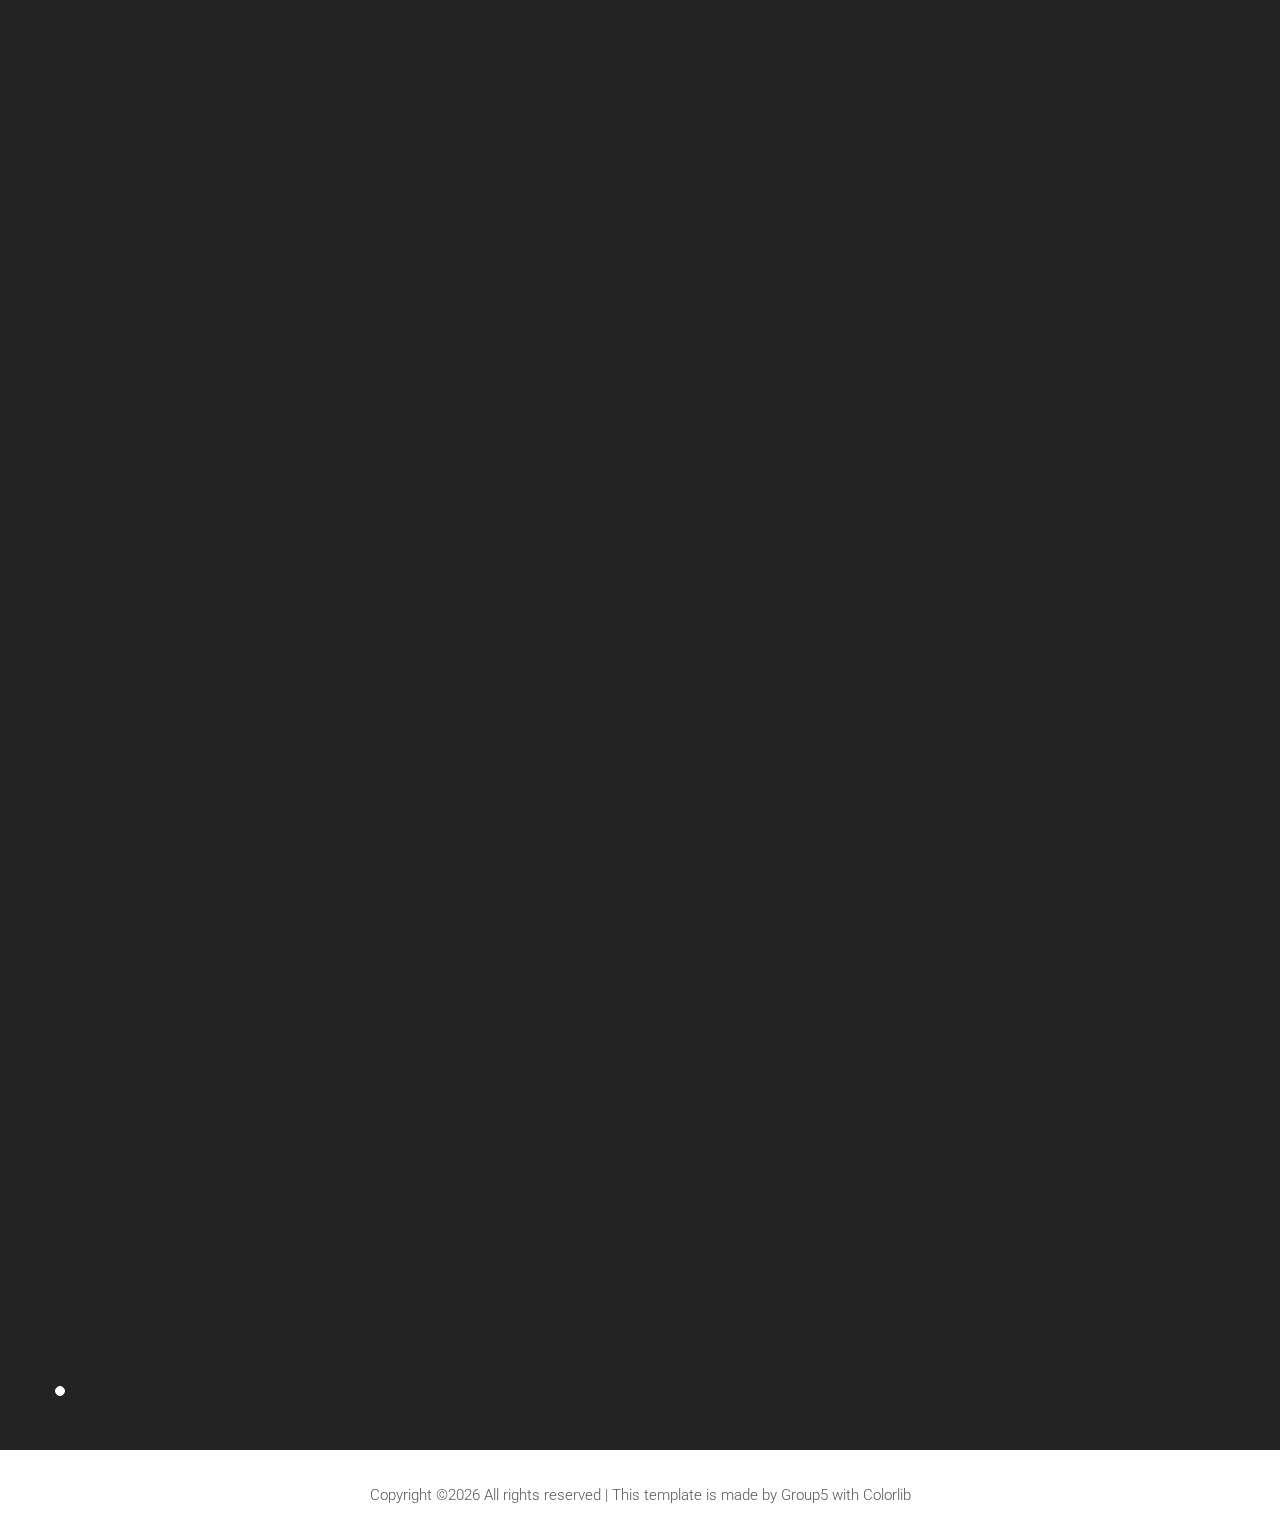
==== commit 7ad67216: "h" ====
--- a/web/templates/index.html
+++ b/web/templates/index.html
@@ -1,439 +1,186 @@
-﻿<!DOCTYPE html>
-<html lang="en">
-
-<head>
-    <meta charset="UTF-8">
-    <script src="../static/js/jquery-1.11.1.min.js"></script>
-    <script src="../static/js/echarts.min.js"></script>
- <!--<script   type="text/javascript"
-  src="https://maps.googleapis.com/maps/api/js?key=AIzaSyBdfUzLtZNwN63aB4KiFNpmf50vWxsvLBQ&libraries=visualization&language=en">
-</script> -->
-
-
-<!--     Site Title-->
-
-    <title>COMP90024 Team5</title>
-
-
-    <!-- Bootstrap CSS -->
-    <link rel="stylesheet" href="../static/css/bootstrap.min.css">
-    <!-- Material Icon -->
-    <link rel="stylesheet" href="../static/css/materialdesignicons.min.css">
-    <!-- Magnific Popup -->
-    <link rel="stylesheet" href="../static/css/magnific-popup.css" />
-    <!-- Carousel Slider -->
-    <link rel="stylesheet" href="../static/css/owl.carousel.css">
-    <!-- Google Fonts -->
-    <link href="https://fonts.googleapis.com/css?family=Poppins:300,400,500,600&display=swap" rel="stylesheet">
-    <!-- Custom  CSS -->
-    <link rel="stylesheet" href="../static/css/style.css">
-
-
-</head>
-
-<body>
-    <!-- Start Preloader -->
-    <div class="spinner-wrapper">
-        <div class="spinner">
-            <div class="bounce1"></div>
-            <div class="bounce2"></div>
-            <div class="bounce3"></div>
-        </div>
-    </div>
-    <!-- End preloader -->
-
-    <div id="main-wrapper">
-        <!-- Start Navbar -->
-        <div class="menu-toggler">
-            <span>
-                <i class="mdi mdi-menu"></i>
-            </span>
-        </div>
-        <header>
-            <div class="header-navbar h-100">
-                <a class="navbar-brand" href="#">
-<!--                    <b>U</b><span>Unimelb</span>-->
-                    <img src="../static/images/slider-img/123.png" class="img-fluid" alt="Unimelb">
-                </a>
-                <nav class="navbar menu-list">
-                    <ul class="list-group text-center" id="menu">
-                        <li class="list-group-item">
-                            <a class="active" href="#home">
-                                <span class="menu-icon mx-auto"><i class="mdi mdi-home-outline"></i></span>
-                                <span>home</span>
-                            </a>
-                        </li>
-                        <li class="list-group-item">
-                            <a href="#RS">
-                                <span class="menu-icon mx-auto"><i class="mdi mdi-grid-large"></i></span>
-                                <span>RS</span>
-                            </a>
-                        </li>
-<!--                        <li class="list-group-item">-->
-<!--                            <a href="#services">-->
-<!--                                <span class="menu-icon mx-auto"><i class="mdi mdi-briefcase-outline"></i></span>-->
-<!--                                <span>Services</span>-->
-<!--                            </a>-->
-<!--                        </li>-->
-                        <!--
-                        <li class="list-group-item">
-                            <a href="#portfolio">
-                                <span class="menu-icon mx-auto"><i class="mdi mdi-grid-large"></i></span>
-                                <span>Portfolio</span>
-                            </a>
-                        </li>
-                        -->
-<!--                        <li class="list-group-item">-->
-<!--                            <a href="#client">-->
-<!--                                <span class="menu-icon mx-auto"><i class="mdi mdi-chart-bubble"></i></span>-->
-<!--                                <span>Clients</span>-->
-<!--                            </a>-->
-<!--                        </li>-->
-                        <li class="list-group-item">
-                            <a href="#contact">
-                                <span class="menu-icon mx-auto"><i class="mdi mdi-chat-processing-outline"></i></span>
-                                <span>Contact</span>
-                            </a>
-                        </li>
-                    </ul>
-                </nav>
-
-            </div>
-
-        </header>
-        <!-- End Navbar -->
-        <!-- Start Home -->
-        <section class="home-bg section active" id="home">
-            <div id="particles-js">
-            </div>
-            <div class="section-area">
-                <div class="section-content">
-                    <div class="hero-text-area">
-                        <div class="welcome-area">
-                            <div class="container">
-                                <div class="row align-items-center">
-                                    <div class="col-md-12">
-                                        <div class="hero-text text-center">
-                                            <div class="wel-txt">Hello</div>
-                                            <h1>We&nbsp;<span class="typed"></span>
-<!--                                                <span class="typed"></span>-->
-                                            </h1>
-                                        </div>
-<!--                                        <ul >-->
-<!--                                            <li>Photo</li>-->
-<!--                                            <li><i class="mdi mdi-circle mdi-10px ml-3 mr-3"></i></li>-->
-<!--                                            <li>Photo Editing</li>-->
-<!--                                            <li><i class="mdi mdi-circle mdi-10px ml-3 mr-3"></i></li>-->
-<!--                                            <li>Photo Exibition</li>-->
-<!--                                        </ul>-->
-                                        <div class="informative-txt d-flex justify-content-center align-items-center">
-                                            <br>This Web presents all the visual data analysis have been done by Team 5 harvesting Australia Twitter Data and AURIN data.<br><br>
-                                            Click buttons at the left for the analysis result.
-                                        </div>
-                                    </div>
-                                </div>
-                            </div>
-                        </div>
-                    </div>
-                </div>
-            </div>
-        </section>
-        <!-- End Home -->
-        <!-- Start About-Us -->
-        <section class="section bg-light line-vector" id="RS">
-            <div class="section-area">
-                <div class="section-content">
-                    <div class="container">
-                        <div class="title-block mx-auto">
-                            <div class="section_title mb-4 text-center">
-                                <h2><span>Remote Study</span></h2>
-                                <p class="section_subtitle mx-auto">This is about visualization of remote study.</p>
-                            </div>
-                        </div>
-                        <div class="row1 align-items-center">
-<!--                            <div class="col-md-6 col-sm-12">-->
-<!--                                <div class="about-text-block">-->
-<!--                                    <div class="about-content">-->
-<!--                                        <h4>-->
-<!--                                            KNOW<br> ABOUT MYSELF-->
-<!--                                        </h4>-->
-<!--                                        <div class="text">is simply dummy text of the printing and typesetting industry. has been the industry's standard dummy text ever since the 1500s, when an unknown printer took a galley of type and scrambled it to make a type specimen book. </div>-->
-<!--                                        <div class="text">is simply dummy text of the printing and typesetting industry. has been the industry's standard dummy text ever since the 1500s, when an unknown printer took a galley of type and scrambled it to make a type specimen book. </div>-->
-<!--                                    </div>-->
-<!--                                </div>-->
-<!--                            </div>-->
-                            <div   class="col-md-6 col-sm-12">
-                                <div class="about-img-box">
-                                    <div id="main-abcde" class="image" style="width: 700px;height: 500px">
-<!--                                        <img src="images/slider-img/123.png" class="img-fluid" alt="">-->
-
-                                    </div>
-
-                                </div>
-
-
-                                <script src = "../static/js/chart1.js"></script>
-                            </div>
-
-                        </div>
-                        <div class="row2 align-items-center">
-<!--                            <div class="col-md-6 col-sm-12">-->
-<!--                                <div class="about-text-block">-->
-<!--                                    <div class="about-content">-->
-<!--                                        <h4>-->
-<!--                                            KNOW<br> ABOUT MYSELF-->
-<!--                                        </h4>-->
-<!--                                        <div class="text">is simply dummy text of the printing and typesetting industry. has been the industry's standard dummy text ever since the 1500s, when an unknown printer took a galley of type and scrambled it to make a type specimen book. </div>-->
-<!--                                        <div class="text">is simply dummy text of the printing and typesetting industry. has been the industry's standard dummy text ever since the 1500s, when an unknown printer took a galley of type and scrambled it to make a type specimen book. </div>-->
-<!--                                    </div>-->
-<!--                                </div>-->
-<!--                            </div>-->
-                            <div   class="col-md-6 col-sm-12">
-                                <div class="about-img-box">
-                                <div id="controls" class="nicebox">
-                                          <div>
-                                          <select id="census-variable">
-                                            <option value="test">Wine</option>
-                                            <option value="test1">Age</option>
-                                          </select>
-                                          </div>
-                                          <div id="legend">
-                                            <div id="census-min">min</div>
-                                            <div class="color-key"><span id="data-caret">&#x25c6;</span></div>
-                                            <div id="census-max">max</div>
-                                          </div>
-                                        </div>
-                              <div id="data-box" class="nicebox">
-                                  <label id="data-label" for="data-value"></label>
-                                  <span id="data-value"></span>
-                                </div>
-                                    <div id="main-abcd" class="image" style="width: 700px;height: 500px">
-<!--                                        <img src="images/slider-img/123.png" class="img-fluid" alt="">-->
-
-
-                                    </div>
-
-                                </div>
-
-                                    <script src = "../static/js/map3.js"> </script>
-                                        <script async defer
-        src="https://maps.googleapis.com/maps/api/js?key=AIzaSyBdfUzLtZNwN63aB4KiFNpmf50vWxsvLBQ&callback=initMap&language=en">
-    </script>
-                            </div>
-
-                        </div>
-
-
-<!--                        &lt;!&ndash;Start Counter Block&ndash;&gt;-->
-<!--                        <div class="row">-->
-<!--                            <div class="col-lg-3 col-6">-->
-<!--                                <div class="counter-block">-->
-<!--                                    <span class="mdi mdi-fire"></span>-->
-<!--                                    <div class="details">-->
-<!--                                        <h3 class="mb-0 mt-0 number"><em class="count">455</em></h3>-->
-<!--                                        <p class="mb-0">Projects completed</p>-->
-<!--                                    </div>-->
-<!--                                </div>-->
-<!--                            </div>-->
-<!--                            <div class="col-lg-3 col-6">-->
-<!--                                <div class="counter-block">-->
-<!--                                    <span class="mdi mdi-coffee-outline"></span>-->
-<!--                                    <div class="details">-->
-<!--                                        <h3 class="mb-0 mt-0 number"><em class="count">775</em></h3>-->
-<!--                                        <p class="mb-0">Cup of coffee</p>-->
-<!--                                    </div>-->
-<!--                                </div>-->
-<!--                            </div>-->
-<!--                            <div class="col-lg-3 col-6">-->
-<!--                                <div class="counter-block">-->
-<!--                                    <span class="mdi mdi-account-multiple-outline"></span>-->
-<!--                                    <div class="details">-->
-<!--                                        <h3 class="mb-0 mt-0 number"><em class="count">300</em></h3>-->
-<!--                                        <p class="mb-0">Satisfied clients</p>-->
-<!--                                    </div>-->
-<!--                                </div>-->
-<!--                            </div>-->
-<!--                            <div class="col-lg-3 col-6">-->
-<!--                                <div class="counter-block">-->
-<!--                                    <span class="mdi mdi-trophy-outline"></span>-->
-<!--                                    <div class="details">-->
-<!--                                        <h3 class="mb-0 mt-0 number"><em class="count">10</em></h3>-->
-<!--                                        <p class="mb-0">Nominees winner</p>-->
-<!--                                    </div>-->
-<!--                                </div>-->
-<!--                            </div>-->
-<!--                        </div>-->
-<!--                        &lt;!&ndash;End Counter Block&ndash;&gt;-->
-<!--                        &lt;!&ndash;Start Expert Block&ndash;&gt;-->
-<!--                        <div class="row">-->
-<!--                            <div class="col-lg-4 col-md-6">-->
-<!--                                <div class="expert-box text-center">-->
-<!--                                    <img src="http://www.peis.in/templates/halman/images/aboutus/01.svg" class="img-fluid" alt="" />-->
-<!--                                    <h3>Photo Shooting</h3>-->
-<!--                                    <p class="mb-0">Lorem ipsum dolor sit amet consectetuer adipiscing elit aenean commodo ligula eget.</p>-->
-<!--                                </div>-->
-<!--                            </div>-->
-<!--                            <div class="col-lg-4 col-md-6">-->
-<!--                                <div class="expert-box text-center">-->
-<!--                                    <img src="http://www.peis.in/templates/halman/images/aboutus/02.svg" class="img-fluid" alt="" />-->
-<!--                                    <h3>Photo Editing</h3>-->
-<!--                                    <p class="mb-0">Lorem ipsum dolor sit amet consectetuer adipiscing elit aenean commodo ligula eget.</p>-->
-<!--                                </div>-->
-<!--                            </div>-->
-<!--                            <div class="col-lg-4 col-md-6">-->
-<!--                                <div class="expert-box text-center">-->
-<!--                                    <img src="http://www.peis.in/templates/halman/images/aboutus/03.svg" class="img-fluid" alt="" />-->
-<!--                                    <h3>Photo Exhibition</h3>-->
-<!--                                    <p class="mb-0">Lorem ipsum dolor sit amet consectetuer adipiscing elit aenean commodo ligula eget.</p>-->
-<!--                                </div>-->
-<!--                            </div>-->
-<!--                        </div>-->
-<!--                        &lt;!&ndash;End Expert Block&ndash;&gt;-->
-                    </div>
-                </div>
-            </div>
-
-        </section>
-        <!-- End About-Us -->
-
-
-
-        <!-- Start Contact -->
-        <section class="section" id="contact">
-            <div class="section-area">
-                <div class="section-content">
-                    <div class="container">
-                        <div class="title-block mx-auto">
-                            <div class="section_title mb-4 text-center">
-                                <h2><span>Contact Us</span></h2>
-                                <p class="section_subtitle mx-auto">Please contact us if you have any problems.<br><br></p>
-                            </div>
-                        </div>
-                        <div class="row">
-<!--                            <div class="col-md-4">-->
-<!--                                <div class="contact-info text-center">-->
-<!--                                    <div class="icon">-->
-<!--                                        <i class="mdi mdi-cellphone"></i>-->
-<!--                                    </div>-->
-<!--                                    <div class="content">-->
-<!--                                        <h4 class="title font-weight-bold">Phone</h4>-->
-<!--                                        <p class="text-muted">It is a long established fact that a reader will be distracted by the readable content</p>-->
-<!--                                        <a href="" class="h6 text-theme">+123 456-789-012</a>-->
-<!--                                    </div>-->
-<!--                                </div>-->
-<!--                            </div>-->
-                            <div class="col-md-4">
-                                <div class="contact-info text-center">
-                                    <div class="icon">
-                                        <i class="mdi mdi-email"></i>
-                                    </div>
-                                    <div class="content">
-                                        <h4 class="title font-weight-bold">Email</h4>
-                                        <p class="text-muted">
-                                            Jianxin Xu (1014840)--jianxinx1@student.unimelb.edu.au <br>
-                                             Jianxin Xu (1014840)--jianxinx1@student.unimelb.edu.au <br>
-                                             Jianxin Xu (1014840)--jianxinx1@student.unimelb.edu.au <br>
-                                             Jianxin Xu (1014840)--jianxinx1@student.unimelb.edu.au <br>
-                                        </p>
-
-                                    </div>
-                                </div>
-                            </div>
-<!--                            <div class="col-md-4">-->
-<!--                                <div class="contact-info text-center">-->
-<!--                                    <div class="icon">-->
-<!--                                        <i class="mdi mdi-map-marker-radius-outline"></i>-->
-<!--                                    </div>-->
-<!--                                    <div class="content">-->
-<!--                                        <h4 class="title font-weight-bold">Location</h4>-->
-<!--                                        <p class="text-muted">C/54 Northwest Freeway,<br /> Near Northwest Street Road, <br>Houston, USA 485</p>-->
-<!--                                        <a href="https://www.google.com/maps" class="h6 text-theme">View on Google map</a>-->
-<!--                                    </div>-->
-<!--                                </div>-->
-<!--                            </div>-->
-                        </div>
-<!--                        <div class="row align-items-center">-->
-<!--                            <div class="col-md-6 order-2 order-md-1">-->
-<!--                                <div class="p-4 contact-box rounded form-box">-->
-<!--                                    <h4 class="m-0">Get In Touch !</h4>-->
-<!--                                    <div class="custom-form">-->
-<!--                                        <div id="message"></div>-->
-<!--                                        <form>-->
-<!--                                            <div class="row">-->
-<!--                                                <div class="col-md-6">-->
-<!--                                                    <div class="form-group position-relative">-->
-<!--                                                        <label>Your Name <span class="text-danger">*</span></label>-->
-<!--                                                        <i class="mdi mdi-account ml-3 icons"></i>-->
-<!--                                                        <input name="name" id="name" type="text" class="form-control pl-5" placeholder="First Name :" required>-->
-<!--                                                    </div>-->
-<!--                                                </div>&lt;!&ndash;end col&ndash;&gt;-->
-<!--                                                <div class="col-md-6">-->
-<!--                                                    <div class="form-group position-relative">-->
-<!--                                                        <label>Your Email <span class="text-danger">*</span></label>-->
-<!--                                                        <i class="mdi mdi-email ml-3 icons"></i>-->
-<!--                                                        <input name="email" id="email" type="email" class="form-control pl-5" placeholder="Your email :" required>-->
-<!--                                                    </div>-->
-<!--                                                </div>&lt;!&ndash;end col&ndash;&gt;-->
-<!--                                                <div class="col-md-12">-->
-<!--                                                    <div class="form-group position-relative">-->
-<!--                                                        <label>Subject</label>-->
-<!--                                                        <i class="mdi mdi-book ml-3 icons"></i>-->
-<!--                                                        <input name="subject" id="subject" type="text" class="form-control pl-5" placeholder="Subject">-->
-<!--                                                    </div>-->
-<!--                                                </div>&lt;!&ndash;end col&ndash;&gt;-->
-<!--                                                <div class="col-md-12">-->
-<!--                                                    <div class="form-group position-relative">-->
-<!--                                                        <label>Comments</label>-->
-<!--                                                        <i class="mdi mdi-comment-text-outline ml-3 icons"></i>-->
-<!--                                                        <textarea name="comments" id="comments" rows="4" class="form-control pl-5" placeholder="Your Message :"></textarea>-->
-<!--                                                    </div>-->
-<!--                                                </div>-->
-<!--                                            </div>&lt;!&ndash;end row&ndash;&gt;-->
-<!--                                            <div class="row">-->
-<!--                                                <div class="col-sm-12 text-center">-->
-<!--                                                    <input type="submit" name="send" class="btn btn-hover send-btn btn-block" value="Send Message">-->
-<!--                                                    <div id="simple-msg"></div>-->
-<!--                                                </div>&lt;!&ndash;end col&ndash;&gt;-->
-<!--                                            </div>&lt;!&ndash;end row&ndash;&gt;-->
-<!--                                        </form>&lt;!&ndash;end form&ndash;&gt;-->
-<!--                                    </div>&lt;!&ndash;end custom-form&ndash;&gt;-->
-<!--                                </div>-->
-<!--                            </div>&lt;!&ndash;end col&ndash;&gt;-->
-<!--                            <div class="col-md-6 order-1 order-md-2">-->
-<!--                                <div class="contact-img">-->
-<!--                                    <img src="images/contact/contact-vector.png" class="img-fluid " alt="">-->
-<!--                                </div>-->
-<!--                            </div>&lt;!&ndash;end col&ndash;&gt;-->
-<!--                        </div>-->
-
-                        <div class="row">
-                            <div class="col-12 ">
-                                <p class="copy-right text-center">Author © Unimelb COMP90024 2020.Semester1 Team.5  <b></b></p>
-                            </div>
-                        </div>
-                    </div>
-                </div>
-            </div>
-        </section>
-        <!-- End Contact -->
-    </div>
-
-    <!-- Javascript -->
-
-    <script src="../static/js/jquery.min.js"></script>
-    <script src="../static/js/popper.min.js"></script>
-    <script src="../static/js/bootstrap.min.js"></script>
-    <script src="../static/js/jquery.easing.min.js"></script>
-    <script src="../static/js/jquery.waypoints.min.js"></script>
-    <script src="../static/js/owl.carousel.min.js"></script>
-    <script src="../static/js/jquery.counterup.js"></script>
-    <script src="../static/js/isotope.pkgd.min.js"></script>
-    <script src="../static/js/jquery.magnific-popup.min.js"></script>
-    <script src="../static/js/particles.js"></script>
-    <script src="../static/js/typed.min.js"></script>
-    <!-- Main Js   -->
-    <script src="../static/js/main.js"></script>
-
-</body>
-
-</html>
+<!DOCTYPE html>
+<html lang="en">
+
+<head>
+    <meta charset="UTF-8">
+    <meta name="description" content="">
+    <meta http-equiv="X-UA-Compatible" content="IE=edge">
+    <meta name="viewport" content="width=device-width, initial-scale=1, shrink-to-fit=no">
+    <!-- The above 4 meta tags *must* come first in the head; any other head content must come *after* these tags -->
+
+    <!-- Title  -->
+    <title>Big Data Stories - Tweets</title>
+
+    <!-- Favicon  -->
+    <link rel="icon" href="../static/img//core-img/favicon.ico">
+
+    <!-- Style CSS -->
+    <link rel="stylesheet" href="../static/css/style.css">
+
+</head>
+
+<body>
+    <!-- Preloader Start -->
+    <div id="preloader">
+        <div class="preload-content">
+            <div id="sonar-load"></div>
+        </div>
+    </div>
+    <!-- Preloader End -->
+
+    <!-- Grids -->
+    <div class="grids d-flex justify-content-between">
+        <div class="grid1"></div>
+        <div class="grid2"></div>
+        <div class="grid3"></div>
+        <div class="grid4"></div>
+        <div class="grid5"></div>
+        <div class="grid6"></div>
+        <div class="grid7"></div>
+        <div class="grid8"></div>
+        <div class="grid9"></div>
+    </div>
+
+    <!-- ***** Main Menu Area Start ***** -->
+    <div class="mainMenu d-flex align-items-center justify-content-between">
+        <!-- Close Icon -->
+        <div class="closeIcon">
+            <i class="ti-close" aria-hidden="true"></i>
+        </div>
+        <!-- Logo Area -->
+        <div class="logo-area">
+            <a href="index.html"><i class="fa fa-heart-o" aria-hidden="true"></i></a>
+        </div>
+        <!-- Nav -->
+        <div class="sonarNav">
+            <nav>
+                <ul>
+                    <li class="nav-item active">
+                        <a class="nav-link" href="index.html">Home</a>
+                    </li>
+                    <li class="nav-item">
+                        <a class="nav-link" href="big-cites.html">Big Cities</a>
+                    </li>
+                    <li class="nav-item">
+                        <a class="nav-link" href="melbourne.html">Melbourne</a>
+                    </li>
+                    <li class="nav-item">
+                        <a class="nav-link" href="contact.html">Contact</a>
+                    </li>
+                </ul>
+            </nav>
+        </div>
+        <!-- Copwrite Text -->
+        <div class="copywrite-text">
+            <p>Copyright &copy;<script>document.write(new Date().getFullYear());</script> All rights reserved | This web is made by Group 5</p>
+        </div>
+    </div>
+    <!-- ***** Main Menu Area End ***** -->
+
+    <!-- ***** Header Area Start ***** -->
+    <header class="header-area">
+        <div class="container-fluid">
+            <div class="row">
+                <div class="col-12">
+                    <div class="menu-area d-flex justify-content-between">
+                        <!-- Logo Area  -->
+                        <div class="logo-area">
+                            <a href="index.html">COMP90024 G5</a>
+                        </div>
+
+                        <div class="menu-content-area d-flex align-items-center">
+                            <!-- Header Social Area -->
+                            <div class="header-social-area d-flex align-items-center">
+                                <a href="#" data-placement="bottom" data-toggle="tooltip">Navigate bar ➡️</a>
+                            </div>
+                            <!-- Menu Icon -->
+                            <span class="navbar-toggler-icon" id="menuIcon"></span>
+                        </div>
+                    </div>
+                </div>
+            </div>
+        </div>
+    </header>
+    <!-- ***** Header Area End ***** -->
+
+    <!-- ***** Hero Area Start ***** -->
+    <section class="hero-area">
+        <div class="hero-slides owl-carousel">
+            <!-- Single Hero Slide -->
+            <div onclick="window.open('big-cites.html','_self')" class="single-hero-slide bg-img slide-background-overlay" style="background-image: url(../static/img/bg-img/index5.jpg);">
+                <div class="container h-100">
+                    <div class="row h-100 align-items-end">
+                        <div class="col-12">
+                            <div class="hero-slides-content">
+                                <div class="line"></div>
+                                <h2>Explore Australia</h2>
+                                <p>Big data in Australia cites!</p>
+                            </div>
+                        </div>
+                    </div>
+                </div>
+            </div>
+            <!-- Single Hero Slide -->
+            <div onclick="window.open('melbourne.html','_self')" class="single-hero-slide bg-img slide-background-overlay" style="background-image: url(../static/img/bg-img/index3.jpg);">
+                <div class="container h-100">
+                    <div class="row h-100 align-items-end">
+                        <div class="col-12">
+                            <div class="hero-slides-content">
+                                <div class="line"></div>
+                                <h2>Greater Melbourne View</h2>
+                                <p>This page shows how number of tweets and its sentiment relates to the average income, population density, unempolyment rate and education level in Melbourne suburbs.</p>
+                            </div>
+                        </div>
+                    </div>
+                </div>
+            </div>
+            <!-- Single Hero Slide -->
+            <div onclick="window.open('contact.html','_self')" class="single-hero-slide bg-img slide-background-overlay" style="background-image: url(../static/img/bg-img/index4.jpg);">
+                <div class="container h-100">
+                    <div class="row h-100 align-items-end">
+                        <div class="col-12">
+                            <div class="hero-slides-content">
+                                <div class="line"></div>
+                                <h2>Contact Us</h2>
+                                <p>Get contact information of our team.</p>
+                            </div>
+                        </div>
+                    </div>
+                </div>
+            </div>
+        </div>
+    </section>
+    <!-- ***** Hero Area End ***** -->
+
+    <!-- ***** Footer Area Start ***** -->
+    <footer class="footer-area">
+        <div class="container">
+            <div class="row">
+                <div class="col-12">
+                    <!-- Copywrite Text -->
+                    <div class="copywrite-text">
+                        <p><!-- Link back to Colorlib can't be removed. Template is licensed under CC BY 3.0. -->
+Copyright &copy;<script>document.write(new Date().getFullYear());</script> All rights reserved | This template is made by Group5 with <a href="https://colorlib.com" target="_blank">Colorlib</a>
+<!-- Link back to Colorlib can't be removed. Template is licensed under CC BY 3.0. -->
+</p>
+                    </div>
+                </div>
+            </div>
+        </div>
+    </footer>
+    <!-- ***** Footer Area End ***** -->
+
+    <!-- jQuery (Necessary for All JavaScript Plugins) -->
+    <script src="../static/js/jquery/jquery-2.2.4.min.js"></script>
+    <!-- Popper js -->
+    <script src="../static/js/popper.min.js"></script>
+    <!-- Bootstrap js -->
+    <script src="../static/js/bootstrap.min.js"></script>
+    <!-- Plugins js -->
+    <script src="../static/js/plugins.js"></script>
+    <!-- Active js -->
+    <script src="../static/js/active.js"></script>
+
+</body>
+
+</html>--- a/web/static/css/style.css
+++ b/web/static/css/style.css
@@ -1,1099 +1,1492 @@
-
-/************************
-    1.BASIC             *
-    2.HELPER            *
-    3.PRELOADER         *
-    4.HEADER            *
-    5.HOME              *
-    6.ABOUT US          *
-    7.SERVICES          *
-    8.PORTFOLIO         *
-    9.TESTIMONIAL       *
-    10.CONTACTUS        *
-    11.RESPONSIVE       *
-************************/
-/*======================
-        1.BASIC
-========================*/
-body {
-    font-family: 'Poppins', sans-serif;
-    overflow: hidden;
-    font-weight: 300;
-    background-color: #fff;
-    animation: pageAnimation ease 2s;
-    animation-iteration-count: 1;
-    animation-fill-mode: forwards;
-    letter-spacing: 1px;
-}
-
-.mdi-10px.mdi-set, .mdi-10px.mdi::before {
-    font-size: 10px;
-}
-
-@keyframes pageAnimation {
-    0% {
-        opacity: 0;
-    }
-
-    100% {
-        opacity: 1;
-    }
-}
-
-h1,
-h2,
-h3,
-h4,
-h5,
-h6 {
-    font-weight: 400;
-}
-
-.font-20 {
-    font-size: 20px;
-}
-
-p {
-    line-height: 1.6;
-    font-size: 15px;
-}
-
-a,
-a:hover,
-a:focus,
-button,
-button:focus {
-    text-decoration: none !important;
-    outline: none !important;
-}
-/*==========================
-        2.HELPER
-============================*/
-.form-control {
-    padding: 7px 20px;
-    height: 40px;
-    font-size: 14px;
-    font-weight: 300;
-    -webkit-box-shadow: inset 3px 3px 3px #dadada, inset -3px -3px 3px #fafafa;
-    border: none;
-    background: #f1f3f6;
-}
-
-    .form-control:focus {
-        -webkit-box-shadow: inset 3px 3px 3px #dadada, inset -3px -3px 3px #fafafa;
-        border: none;
-        background: #f1f3f6;
-    }
-
-.form-group label {
-    font-size: 14px;
-    font-weight: 400;
-}
-
-section {
-    position: fixed;
-    top: 0;
-    left: 0;
-    width: calc(100%) !important;
-    bottom: 0;
-    overflow-x: hidden;
-    overflow-y: auto;
-    -webkit-transform: translate3d(100%,0,0);
-    transform: translate3d(100%,0,0);
-    z-index: 0;
-    opacity: 0;
-    background-color: #f1f3f6;
-    -webkit-transition: opacity 0s ease .6s,-webkit-transform .6s ease .6s;
-    transition: transform .6s ease .6s,opacity 0s ease .6s,-webkit-transform .6s ease .6s;
-    padding-left: 80px;
-}
-
-    section.active {
-        -webkit-transform: translate3d(0,0,0);
-        transform: translate3d(0,0,0);
-        z-index: 2;
-        opacity: 1;
-        -webkit-transition: -webkit-transform .6s ease;
-        transition: -webkit-transform .6s ease;
-        transition: transform .6s ease,-webkit-transform .6s ease;
-    }
-
-.section-area {
-    display: table;
-    width: 100%;
-    height: 100%;
-}
-
-.section-content {
-    vertical-align: middle;
-    display: table-cell;
-    padding: 80px 0;
-}
-
-.section_title h2 {
-    position: relative;
-    margin-bottom: 25px;
-}
-
-    .section_title h2 span {
-        font-size: 40px;
-        font-weight: 600;
-    }
-
-    .section_title h2::before {
-        content: "";
-        position: absolute;
-        left: 50%;
-        top: 50%;
-        transform: translate(-50%,-50%);
-        height: 70px;
-        width: 70px;
-        background: url(../images/title-decoration.png) no-repeat;
-        background-size: 70px;
-        z-index: 0;
-    }
-
-.section_subtitle {
-    max-width: 750px;
-    margin-bottom: 0;
-}
-
-.bg-vector {
-    background: url('../images/services/service-bg.jpg') no-repeat fixed;
-    background-size: cover;
-}
-
-.btn-hover {
-    color: #fff;
-    min-width: 140px;
-    height: 48px;
-    padding: 10px 20px;
-    display: flex;
-    justify-content: center;
-    align-items: center;
-    border-radius: 40px;
-    font-size: 14px;
-    -webkit-transform: perspective(1px) translateZ(0);
-    transform: perspective(1px) translateZ(0);
-    -webkit-transition-duration: 0.3s;
-    transition-duration: 0.3s;
-    -webkit-transition-property: transform;
-    transition-property: transform;
-}
-
-    .btn-hover:hover, .btn-hover:focus, .btn-hover:active {
-        -webkit-transform: translateY(-5px);
-        transform: translateY(-5px);
-    }
-/*==========================
-        3.PRELOADER
-============================*/
-.spinner-wrapper {
-    position: fixed;
-    z-index: 999999;
-    top: 0;
-    right: 0;
-    bottom: 0;
-    left: 0;
-    background: #fff;
-}
-
-.spinner {
-    position: absolute;
-    top: 50%;
-    left: 50%;
-    width: 3.75rem;
-    height: 1.25rem;
-    margin: -0.625rem 0 0 -1.875rem;
-    text-align: center;
-}
-
-    .spinner > div {
-        display: inline-block;
-        width: 1rem;
-        height: 1rem;
-        border-radius: 100%;
-        background-color: #094183;
-        -webkit-animation: sk-bouncedelay 1.4s infinite ease-in-out both;
-        animation: sk-bouncedelay 1.4s infinite ease-in-out both;
-    }
-
-    .spinner .bounce1 {
-        -webkit-animation-delay: -0.32s;
-        animation-delay: -0.32s;
-    }
-
-    .spinner .bounce2 {
-        -webkit-animation-delay: -0.16s;
-        animation-delay: -0.16s;
-    }
-
-@-webkit-keyframes sk-bouncedelay {
-    0%, 80%, 100% {
-        -webkit-transform: scale(0);
-    }
-
-    40% {
-        -webkit-transform: scale(1.0);
-    }
-}
-
-@keyframes sk-bouncedelay {
-    0%, 80%, 100% {
-        -webkit-transform: scale(0);
-        -ms-transform: scale(0);
-        transform: scale(0);
-    }
-
-    40% {
-        -webkit-transform: scale(1.0);
-        -ms-transform: scale(1.0);
-        transform: scale(1.0);
-    }
-}
-/*==========================
-        4.HEADER
-============================*/
-header {
-    width: 100px;
-    border-radius: 0 0 0 0;
-    position: fixed;
-    z-index: 1030;
-    top: 0;
-    left: 0px;
-    overflow-x: hidden;
-    overflow-y: hidden;
-    height: 100vh;
-    min-height: 100vh;
-    background: #fff;
-    -webkit-box-shadow: 5px 6px 13px 0px rgba(0,0,0,0.08);
-    -moz-box-shadow: 5px 6px 13px 0px rgba(0,0,0,0.08);
-    box-shadow: 5px 6px 13px 0px rgba(0,0,0,0.08);
-}
-
-.menu-list {
-    height: calc(100vh - 100px);
-    justify-content: center;
-    overflow-y: auto;
-    overflow-x:hidden;
-    align-content:flex-start;
-}
-
-    .menu-list .list-group-item {
-        background-color: transparent;
-        border: none;
-        padding: 0.5rem;
-    }
-
-    .menu-list li a .menu-icon {
-        width: 50px;
-        height: 50px;
-        display: block;
-        border-radius: 50px;
-        transition: all 0.3s ease;
-        box-shadow: 1px 1px 5px #cdcdcd, -3px -3px 3px #fafafa;
-        display: flex;
-        align-items: center;
-        justify-content: center;
-    }
-
-    .menu-list span {
-        font-size: 10px;
-        font-weight: 400;
-        color: #333;
-        transition: all 0.2s;
-    }
-
-    .menu-list li a:hover .menu-icon, .menu-list li a.active .menu-icon {
-        box-shadow: inset 1px 1px 5px #cdcdcd, inset -3px -3px 3px #fafafa;
-        color: #094183;
-    }
-
-    .menu-list li a:hover span, .menu-list li a.active span {
-        color: #094183;
-    }
-
-    .menu-list li a i {
-        display: block;
-        font-size: 24px;
-        position: relative;
-        transition: all 0.2s;
-    }
-
-header .navbar-brand {
-    display: block;
-    margin: 20px;
-    /*margin-right: 20px;*/
-
-    color: #333;
-    height: 100px;
-}
-
-.menu-toggler {
-    display: none;
-    position: fixed;
-    top: 25px;
-    left: 25px;
-    transition: all 0.3s ease;
-    cursor: pointer;
-    z-index:9999;
-}
-
-    .menu-toggler span {
-        display: block;
-        width: 40px;
-        height: 40px;
-        margin: auto;
-        text-align: center;
-        border-radius: 10px;
-        line-height: 44px;
-        font-size: 22px;
-        background-color: #333;
-        color: #fff;
-    }
-
-header .navbar-brand span {
-    display: block;
-    text-align: center;
-    font-weight: 400;
-    font-size: 12px;
-    margin-top: -1rem;
-}
-
-header .navbar-brand b {
-    display: block;
-    text-align: center;
-    font-weight: 700;
-    font-size: 3rem;
-}
-/*==========================
-        5.HOME
-============================*/
-.home-bg {
-    background: url('../images/slider-img/12.png') center no-repeat fixed;
-    background-size: cover;
-    overflow:hidden;
-}
-
-    .home-bg .heading {
-        color: #fff;
-        font-size: 60px;
-        line-height: 60px;
-        margin-bottom: 15px;
-    }
-
-    .home-bg .para-txt {
-        font-size: 20px;
-        margin-bottom: 20px;
-    }
-
-.top-subhidding {
-    color: #999;
-    font-weight: 500;
-    letter-spacing: 2px;
-    text-transform: uppercase;
-    margin-bottom: 10px;
-}
-
-.hero-text .wel-txt {
-    color: #333743;
-    font-size: 50px;
-    font-weight: 400;
-}
-
-.hero-text h1 {
-    display: flex;
-    justify-content: center;
-    color: #333743;
-    font-size: 65px;
-    margin-bottom: 5px;
-}
-
-    .hero-text h1 span {
-        font-weight: 700;
-        display: block;
-    }
-
-.informative-txt {
-    padding: 10px;
-    margin: 0 auto;
-    list-style: none;
-    justify-content: center;
-    width: 850px;
-}
-
-    .informative-txt li {
-        color: #fff;
-        font-size: 16px;
-    }
-/* ---- particles container ---- */
-.particles__content {
-    position: absolute;
-    width: 40%;
-    padding: 4rem;
-}
-
-canvas {
-    display: block;
-    vertical-align: bottom;
-}
-
-#particles-js, #particles-js1 {
-    position: absolute;
-    top: 0;
-    left: 0;
-    width: 100%;
-    z-index: 0;
-}
-
-.particles-js-canvas-el {
-    position: relative;
-    z-index: 1;
-}
-/*==========================
-        6.ABOUT US
-============================*/
-.line-vector {
-    background: url(../images/contact/contact-bg.png);
-    -webkit-animation: slide 20s linear infinite;
-    -moz-animation: slide 20s linear infinite;
-    animation: slide 20s linear infinite;
-    height: 100%;
-}
-
-@-webkit-keyframes slide {
-    from {
-        background-position: 0 0;
-    }
-
-    to {
-        background-position: -500px 0;
-    }
-}
-
-.about-img-box {
-    margin-top: 30px;
-    /*margin: 0 auto;*/
-    /*width: 700px;*/
-}
-.container .row1, .container .row2{
-    margin: 0 auto;
-    width: 700px;
-}
-
-    .about-img-box .image {
-        padding: 15px;
-        background: #fff;
-        -webkit-box-shadow: 0px 5px 20px 0px rgba(69, 67, 96, 0.1);
-        -moz-box-shadow: 0px 5px 20px 0px rgba(69, 67, 96, 0.1);
-        box-shadow: 0px 5px 20px 0px rgba(69, 67, 96, 0.1);
-        /*width:700px;*/
-        /*margin: 0 auto;*/
-    }
-
-.about-text-block {
-    margin-top: 30px;
-}
-
-.about-content h4 {
-    font-size: 32px;
-    font-weight: 600;
-}
-
-.about-content .text {
-    font-size: 14px;
-    line-height: 25px;
-    margin-top: 20px;
-}
-
-.counter-block {
-    margin-top: 30px;
-}
-
-    .counter-block .mdi {
-        font-size: 50px;
-        color: #ccc;
-        float: left;
-    }
-
-    .counter-block .number em {
-        font-style: normal;
-        font-size: 60px;
-        color: #333743;
-        font-weight: 700;
-    }
-
-    .counter-block p {
-        font-size: 14px;
-    }
-
-.expert-box {
-    margin-top: 30px;
-    padding: 30px;
-    -webkit-transition: all 0.3s ease-in-out;
-    -moz-transition: all 0.3s ease-in-out;
-    transition: all 0.3s ease-in-out;
-    background-color: #f1f3f6;
-    border-radius: 1.25rem;
-    box-shadow: 3px 3px 3px #dadada, -3px -3px 3px #fafafa;
-    cursor: pointer;
-}
-
-    .expert-box:hover {
-        -webkit-transform: translateY(-10px);
-        -ms-transform: translateY(-10px);
-        transform: translateY(-10px);
-    }
-
-    .expert-box img {
-        margin-bottom: 20px;
-        width: 80px;
-        height: 80px;
-    }
-
-    .expert-box h3 {
-        font-size: 20px;
-        margin-bottom: 10px;
-    }
-
-/*==========================
-        7.SERVICES
-============================*/
-.service-box {
-    background: #3b5ed4;
-    height: 280px;
-    padding: 30px;
-    margin-top: 30px;
-}
-
-.service-icon-box {
-    width: 170px;
-    height: 170px;
-    float: left;
-    text-align: center;
-    background: #3e66db;
-    position: relative;
-    transition: .5s ease-in-out;
-}
-
-    .service-icon-box p {
-        font-size: 60px;
-        color: #5374de;
-        line-height: 170px;
-        transition: .5s ease-in-out;
-    }
-
-    .service-icon-box i {
-        position: absolute;
-        width: 80px;
-        height: 80px;
-        background: #fff;
-        line-height: 80px;
-        bottom: -14px;
-        font-size: 36px;
-        color: #FF9E2B;
-        right: -10px;
-    }
-
-.service-content {
-    padding-left: 206px;
-}
-
-    .service-content h3 {
-        color: #fff;
-        font-weight: 500;
-        margin-bottom: 15px;
-    }
-
-    .service-content p {
-        color: #fff;
-        margin-bottom: 15px;
-    }
-
-.service-btn {
-    color: #fff;
-    border-bottom: 1px solid #fff;
-}
-
-    .service-btn:hover {
-        color: #fff;
-    }
-
-.service-box:hover .service-icon-box {
-    background: #FF9E2B;
-}
-
-    .service-box:hover .service-icon-box p {
-        color: #fff;
-    }
-/*==========================
-        8.PORTFOLIO
-============================*/
-.filters {
-    margin: 30px auto;
-    padding: 0;
-}
-
-    .filters li a {
-        display: inline-block;
-        font-size: 14px;
-        line-height: 30px;
-        padding: 5px 20px 5px;
-        color: #212121;
-        border-radius: 30px;
-        background: #f1f3f6;
-        box-shadow: 3px 3px 3px #e1e1e1, -3px -3px 3px #fafafa;
-    }
-
-        .filters li a.active {
-            font-weight: 400;
-            background: #FF9E2B;
-            color: #fff;
-        }
-
-.portfolio-section .portfolio-item {
-    margin-top: 30px;
-}
-
-    .portfolio-section .portfolio-item .image-border {
-        background: #f1f3f6;
-        border-radius: 1.25rem;
-        box-shadow: 3px 3px 3px #dfdfdf, -3px -3px 3px #fafafa;
-        padding: 5px;
-    }
-
-.portfolio-section .portfolio-box {
-    position: relative;
-    border-radius: 1.25rem;
-}
-
-.portfolio-section .image-border img {
-    width: 100%;
-    border-radius: 1rem;
-}
-
-.portfolio-section .portfolio-box::before {
-    content: "";
-    position: absolute;
-    top: 15px;
-    right: 15px;
-    bottom: 15px;
-    left: 15px;
-    opacity: 0;
-    transform: scale(0.8);
-    transition: .5s all ease;
-    border-radius: 1.25rem;
-    background-color: rgba(0,0,0,0.6)
-}
-
-
-.portfolio-section .portfolio-box:hover::before {
-    transform: scale(1);
-    opacity: 1;
-}
-
-.portfolio-section .img-overlay {
-    position: absolute;
-    width: 100%;
-    top: 50%;
-    transform: translateY(-50%);
-    opacity: 0;
-    transition: all .5s ease;
-}
-
-.portfolio-section .portfolio-box:hover .img-overlay {
-    opacity: 1;
-}
-
-.portfolio-section .portfolio-icon a {
-    background-color: #fff;
-    width: 40px;
-    height: 40px;
-    line-height: 40px;
-    margin: 0 8px;
-    display: inline-block;
-    border-radius: 40px;
-    transition: all 0.3s ease;
-    color: #FF9E2B;
-}
-
-.portfolio-section .img-overlay h5 {
-    color: #fff;
-}
-
-.portfolio-section .portfolio-icon a i {
-    font-size: 26px;
-    font-weight: 700;
-}
-/*==========================
-        9.TESTIMONIAL
-============================*/
-
-.client-slider {
-    margin-top: 30px;
-}
-
-    .client-slider .item .testi-content {
-        margin: 15px 15px 15px 40px;
-        padding: 30px 40px 40px 35px;
-        background: #f1f3f6;
-        border-radius: 8px;
-        box-shadow: 3px 3px 3px #dfdfdf, -3px -3px 3px #fafafa;
-    }
-
-        .client-slider .item .testi-content h3 {
-            position: relative;
-            font-size: 17px;
-            color: #222222;
-            font-weight: 700;
-            margin-bottom: 30px;
-        }
-
-            .client-slider .item .testi-content h3::before {
-                position: absolute;
-                left: 0;
-                bottom: -10px;
-                content: "";
-                width: 86px;
-                height: 1px;
-                background: #DDDDDD;
-            }
-
-        .client-slider .item .testi-content p {
-            font-size: 13px;
-            color: #585858;
-            line-height: 24px;
-            font-style: italic;
-        }
-
-        .client-slider .item .testi-content .rating {
-            text-align: right;
-        }
-
-            .client-slider .item .testi-content .rating span {
-                color: #FF9E2B;
-                font-size: 20px;
-            }
-
-    .client-slider .item .img-holder {
-        position: relative;
-        padding: 20px 0px 20px 185px;
-    }
-
-    .client-slider .item .img-box {
-        position: absolute;
-        left: 40px;
-        top: -48px;
-    }
-
-        .client-slider .item .img-box img {
-            border-radius: 5px;
-        }
-
-    .client-slider .item .img-holder .designation {
-        font-size: 11px;
-        color: #999;
-        font-style: italic;
-        font-weight: 600;
-    }
-
-    .client-slider .item .img-holder .name h4 {
-        font-size: 20px;
-        font-weight: 700;
-    }
-
-    .client-slider .owl-nav {
-        position: relative;
-        text-align: center;
-        left: -95px;
-        top: -35px;
-    }
-
-        .client-slider .owl-nav .owl-prev, .client-slider .owl-nav .owl-next {
-            display: inline-block;
-            position: relative;
-            color: #000 !important;
-            width: 30px;
-            height: 30px;
-            text-align: center;
-            margin: 0px 5px;
-            transition: all 700ms ease;
-            cursor: pointer;
-            background: #f1f3f6 !important;
-            box-shadow: 3px 3px 3px #dadada, -3px -3px 3px #fafafa;
-            border-radius: 6px;
-        }
-
-        .client-slider .owl-nav .owl-prev {
-            top: 0;
-            right: 0;
-        }
-
-        .client-slider .owl-nav .owl-next {
-            top: 0;
-            right: 0;
-        }
-/*==========================
-        10.CONTACTUS
-============================*/
-.contact_form {
-    padding: 30px;
-    background: #fff;
-    border-radius: 30px;
-}
-.contact-box {
-    box-shadow: 3px 3px 3px #dfdfdf, -3px -3px 3px #fafafa;
-}
-
-.form-group .icons {
-    position: absolute;
-    top: 0;
-    left: 0;
-    line-height: 100px;
-    font-size: 18px;
-}
-
-.contact-info {
-    margin: 0 auto;
-    width:1120px;
-}
-
-
-    .contact-info .icon i {
-        font-size: 40px;
-        color: #094183;
-    }
-        .contact-info .content {
-        width: 700px;
-        margin: 0 auto;
-
-    }
-
-.text-theme {
-    color: #FF9E2B;
-    transition: all 0.2s;
-}
-
-    .text-theme:hover {
-        color: #000;
-    }
-
-.custom-form .form-group {
-    margin: 20px 0 0;
-}
-
-.form-box, .contact-img {
-    margin-top: 30px;
-}
-
-.send-btn {
-    margin-top: 30px;
-    background: #FF9E2B;
-    -webkit-box-shadow: inset 3px 3px 3px #d77807, inset -3px -3px 3px #FF9E2B;
-}
-
-    .send-btn:hover {
-        color: #fff;
-    }
-
-.copy-right {
-    position: relative;
-    top: 5rem;
-    font-size: 14px;
-}
-
-    .copy-right b {
-        color: #FF9E2B;
-    }
-/*==========================
-        11.RESPONSIVE
-============================*/
-@media (max-width: 991px) {
-    .btn {
-        height: 45px;
-    }
-
-    .section {
-        padding-left: 0;
-    }
-
-    .menu-toggler {
-        display: block;
-    }
-
-    header {
-        left: -90px;
-        transition: all 0.3s ease;
-    }
-
-        header.open {
-            left: 0;
-        }
-
-    .menu-toggler.open {
-        left: 105px;
-    }
-
-    .section_title h2, .section_subtitle {
-        text-align: center;
-    }
-
-    .section_subtitle {
-        max-width: 500px;
-        font-size: 16px;
-        padding-top: 0;
-        display: table;
-        margin: auto;
-    }
-
-    .client-slider .item .testi-content {
-        margin: 20px;
-    }
-}
-
-@media (max-width: 768px) {
-    .section_subtitle {
-        line-height: 1.6;
-    }
-
-    .section_title h3 {
-        font-size: 22px;
-    }
-}
-
-@media only screen and (max-width: 767px) {
-
-    .about-content h4, .about-content .text {
-        text-align: center;
-    }
-
-    .hero-text h1 span, .hero-text h1 {
-        font-size: 34px;
-        min-height: 40px;
-    }
-
-    .filters {
-        display: flex;
-        flex-wrap: wrap;
-        border: none;
-        margin: 0 20px;
-        justify-content: center;
-    }
-
-        .filters li a {
-            margin-bottom: .5rem;
-            background: #ececec;
-        }
-}
-
-@media (max-width: 575px) {
-    .btn {
-        height: 40px;
-        font-size: 12px;
-        min-width: 120px;
-    }
-
-    .btn {
-        padding: 10px 15px;
-    }
-
-    .counter-block .mdi {
-        float: none;
-    }
-
-    .counter-block {
-        text-align: center;
-    }
-
-    .informative-txt li {
-        font-size: 14px;
-        line-height: 16px;
-        text-align: center;
-    }
-
-    .hero-text h1, .hero-text h1 span {
-        font-size: 22px;
-    }
-
-    .section-area, .section-content {
-        display: block;
-    }
-
-    .home-bg .section-area {
-        display: table;
-    }
-
-    .home-bg .section-content {
-        display: table-cell;
-    }
-
-    .service-box {
-        height: auto;
-    }
-
-    .service-icon-box {
-        float: none;
-    }
-
-    .service-content {
-        padding-left: 0;
-        margin-top: 30px;
-    }
-}
-
-
-
-/*========================================*/
- #main-abcd1 { height: 100%; margin: 0; padding: 0; overflow: hidden; }
-        .nicebox {
-          position: absolute;
-          /*text-align: center;*/
-          font-family: "Roboto", "Arial", sans-serif;
-          font-size: 13px;
-          z-index: 5;
-          box-shadow: 0 4px 6px -4px #333;
-          padding: 5px 10px;
-          background: rgb(255,255,255);
-          background: linear-gradient(to bottom,rgba(255,255,255,1) 0%,rgba(245,245,245,1) 100%);
-          border: rgb(229, 229, 229) 1px solid;
-        }
-        #controls {
-          top: 10px;
-          left: 80px;
-          width: 300px;
-          height: 60px;
-        }
-        #data-box {
-          top: 10px;
-          left: 390px;
-          height: 45px;
-            width: 200px;
-          line-height: 45px;
-          display: none;
-        }
-        #census-variable {
-          width: 250px;
-          height: 20px;
-        }
-        #legend { display: flex; display: -webkit-box; padding-top: 7px }
-        .color-key {
-          background: linear-gradient(to right,
-            hsl(5, 69%, 54%) 0%,
-            hsl(29, 71%, 51%) 17%,
-            hsl(54, 74%, 47%) 33%,
-            hsl(78, 76%, 44%) 50%,
-            hsl(102, 78%, 41%) 67%,
-            hsl(127, 81%, 37%) 83%,
-            hsl(151, 83%, 34%) 100%);
-          flex: 1;
-          -webkit-box-flex: 1;
-          margin: 0 5px;
-          text-align: left;
-          font-size: 1.0em;
-          line-height: 1.0em;
-        }
-        #data-value { font-size: 1.0em; font-weight: bold }
-        #data-label { font-size: 1.0em; font-weight: normal ;padding-right: 10px;}
-        #data-label:after { content: ':' }
-        #data-caret { margin-left: -5px; display: none; font-size: 14px; width: 14px}
-
+/* [ -- Master Stylesheet -- ] */
+/* ----------------------------------------------------------
+:: Template Name: Sonar - Photography Template
+:: Author: Colorlib
+:: Author URL: https://colorlib.com
+:: Version: 1.0
+:: Created: March 09, 2018
+:: Last Updated: March 09, 2018
+---------------------------------------------------------- */
+/* Variables */
+/* mixin */
+/* :: Import Fonts */
+@import url("https://fonts.googleapis.com/css?family=Roboto:100,300,400,500,700");
+/* :: Import All CSS */
+@import url(css/bootstrap.min.css);
+@import url(css/animate.css);
+@import url(css/owl.carousel.css);
+@import url(css/magnific-popup.css);
+@import url(css/font-awesome.min.css);
+@import url(css/themify-icons.css);
+/* :: Base CSS */
+* {
+  margin: 0;
+  padding: 0; }
+
+body {
+  font-family: "Roboto", sans-serif; }
+
+h1,
+h2,
+h3,
+h4,
+h5,
+h6 {
+  color: #2f2f2f;
+  font-weight: 300; }
+
+p {
+  color: #565656;
+  font-size: 15px;
+  line-height: 2;
+  font-weight: 100; }
+
+a {
+  -webkit-transition-duration: 500ms;
+  transition-duration: 500ms;
+  text-decoration: none;
+  outline: none;
+  font-size: 14px;
+  font-weight: 700; }
+  a:hover, a:focus {
+    -webkit-transition-duration: 500ms;
+    transition-duration: 500ms;
+    text-decoration: none;
+    outline: none;
+    font-size: 12px;
+    font-weight: 400; }
+
+#preloader {
+  display: -webkit-box;
+  display: -ms-flexbox;
+  display: flex;
+  -webkit-box-align: center;
+  -ms-flex-align: center;
+  -ms-grid-row-align: center;
+  align-items: center;
+  -webkit-box-pack: center;
+  -ms-flex-pack: center;
+  justify-content: center;
+  background-color: #232323;
+  position: fixed;
+  width: 100%;
+  height: 100%;
+  z-index: 1000000; }
+
+#sonar-load {
+  width: 70px;
+  height: 70px;
+  border-radius: 50%;
+  border: 3px;
+  border-style: solid;
+  border-color: transparent;
+  border-top-color: #f8f5f5;
+  -webkit-animation: sonar 2400ms linear infinite;
+  animation: sonar 2400ms linear infinite;
+  z-index: 999; }
+  #sonar-load:before {
+    content: "";
+    position: absolute;
+    top: 7.5px;
+    left: 7.5px;
+    right: 7.5px;
+    bottom: 7.5px;
+    border-radius: 50%;
+    border: 3px;
+    border-style: solid;
+    border-color: transparent;
+    border-top-color: #f8f5f5;
+    -webkit-animation: sonar 2700ms linear infinite;
+    animation: sonar 2700ms linear infinite; }
+  #sonar-load:after {
+    content: "";
+    position: absolute;
+    top: 20px;
+    left: 20px;
+    right: 20px;
+    bottom: 20px;
+    border-radius: 50%;
+    border: 3px;
+    border-style: solid;
+    border-color: transparent;
+    border-top-color: #f8f5f5;
+    -webkit-animation: sonar 1800ms linear infinite;
+    animation: sonar 1800ms linear infinite; }
+
+@-webkit-keyframes sonar {
+  0% {
+    -webkit-transform: rotate(0deg);
+    transform: rotate(0deg); }
+  100% {
+    -webkit-transform: rotate(360deg);
+    transform: rotate(360deg); } }
+@keyframes sonar {
+  0% {
+    -webkit-transform: rotate(0deg);
+    transform: rotate(0deg); }
+  100% {
+    -webkit-transform: rotate(360deg);
+    transform: rotate(360deg); } }
+ul,
+ol {
+  margin: 0; }
+  ul li,
+  ol li {
+    list-style: none; }
+
+img {
+  height: auto;
+  max-width: 100%; }
+
+.sonar-table {
+  display: table;
+  z-index: 9;
+  position: absolute;
+  width: 100%;
+  height: 100%;
+  margin: 0; }
+
+.sonar-table-cell {
+  display: table-cell;
+  vertical-align: middle; }
+
+.mt-15 {
+  margin-top: 15px; }
+
+.mt-30 {
+  margin-top: 30px; }
+
+.mt-50 {
+  margin-top: 50px; }
+
+.mt-70 {
+  margin-top: 70px; }
+
+.mt-100 {
+  margin-top: 100px; }
+
+.mb-15 {
+  margin-bottom: 15px; }
+
+.mb-30 {
+  margin-bottom: 30px; }
+
+.mb-50 {
+  margin-bottom: 50px; }
+
+.ml-15 {
+  margin-left: 15px; }
+
+.ml-30 {
+  margin-left: 30px; }
+
+.mr-15 {
+  margin-right: 15px; }
+
+.mr-30 {
+  margin-right: 30px; }
+
+.mb-70 {
+  margin-bottom: 70px; }
+
+.mb-100 {
+  margin-bottom: 100px; }
+
+.mt-230 {
+  margin-top: 230px; }
+  @media only screen and (max-width: 767px) {
+    .mt-230 {
+      margin-top: 100px; } }
+
+.bg-img {
+  background-position: center center;
+  background-size: cover;
+  background-repeat: no-repeat; }
+
+.bg-transparent {
+  background-color: transparent; }
+
+.font-bold {
+  font-weight: 700; }
+
+.font-light {
+  font-weight: 300; }
+
+.height-500 {
+  height: 500px !important; }
+
+.height-600 {
+  height: 600px !important; }
+
+.height-700 {
+  height: 700px !important; }
+
+.height-800 {
+  height: 800px !important; }
+
+.mfp-wrap {
+  z-index: 100000; }
+
+.mfp-image-holder .mfp-close,
+.mfp-iframe-holder .mfp-close {
+  color: #ffffff;
+  right: -30px;
+  padding-right: 0;
+  width: 30px;
+  height: 30px;
+  line-height: 25px;
+  text-align: center;
+  border: 2px solid #ffffff;
+  border-radius: 50%;
+  top: 10px; }
+
+#scrollUp {
+  background-color: #232323;
+  border-radius: 50%;
+  bottom: 60px;
+  right: 60px;
+  box-shadow: 0 2px 6px 0 rgba(0, 0, 0, 0.3);
+  color: #ffffff;
+  font-size: 30px;
+  height: 70px;
+  text-align: center;
+  width: 70px;
+  line-height: 66px;
+  -webkit-transition-duration: 500ms;
+  transition-duration: 500ms; }
+  #scrollUp:hover {
+    background-color: #192a56; }
+  @media only screen and (min-width: 768px) and (max-width: 991px) {
+    #scrollUp {
+      bottom: 30px;
+      right: 30px;
+      height: 50px;
+      width: 50px;
+      line-height: 46px; } }
+  @media only screen and (max-width: 767px) {
+    #scrollUp {
+      bottom: 30px;
+      right: 30px;
+      height: 50px;
+      width: 50px;
+      line-height: 46px; } }
+
+.section-padding-100 {
+  padding: 100px 0; }
+
+.section-padding-50 {
+  padding: 50px 0; }
+
+.section-padding-50-0 {
+  padding: 50px 0 0 0; }
+
+.section-padding-100-70 {
+  padding: 100px 0 70px; }
+
+.section-padding-100-50 {
+  padding: 100px 0 50px; }
+
+.section-padding-100-50-0-50 {
+  padding: 100px 50px 50px 50px; }
+
+.section-padding-100-0 {
+  padding: 100px 0 0; }
+
+.section-padding-0-100 {
+  padding: 0 0 100px; }
+
+.section-padding-100-20 {
+  padding: 100px 0 20px 0; }
+
+.bg-gray {
+  background-color: #f8f5f5; }
+
+.nicescroll-rails {
+  z-index: 999999 !important; }
+
+.section-heading {
+  text-align: center;
+  margin-bottom: 80px;
+  position: relative;
+  z-index: 1; }
+  .section-heading .line {
+    width: 100px;
+    height: 1px;
+    background-color: #232323;
+    margin-bottom: 30px;
+    display: block; }
+  .section-heading h2 {
+    font-size: 48px;
+    margin-bottom: 0;
+    font-weight: 100;
+    line-height: 1.5; }
+    .section-heading h2 span {
+      font-weight: 400; }
+    @media only screen and (min-width: 768px) and (max-width: 991px) {
+      .section-heading h2 {
+        font-size: 36px; } }
+    @media only screen and (max-width: 767px) {
+      .section-heading h2 {
+        font-size: 30px; } }
+
+.sonar-btn {
+  position: relative;
+  z-index: 1;
+  min-width: 180px;
+  height: 66px;
+  border: 1px solid;
+  border-color: #2f2f2f;
+  text-transform: uppercase;
+  color: #2f2f2f;
+  font-size: 12px;
+  letter-spacing: 1px;
+  border-radius: 0;
+  line-height: 64px;
+  padding: 0;
+  background-color: #ffffff; }
+  .sonar-btn:hover, .sonar-btn:focus {
+    background-color: #2f2f2f;
+    font-size: 12px;
+    color: #ffffff; }
+  .sonar-btn.white-btn {
+    border-color: #ffffff;
+    color: #ffffff;
+    background-color: transparent; }
+    .sonar-btn.white-btn:hover, .sonar-btn.white-btn:focus {
+      background-color: #ffffff;
+      color: #2f2f2f; }
+  .sonar-btn.btn-2 {
+    background-color: #2f2f2f;
+    font-size: 12px;
+    color: #ffffff; }
+  .sonar-btn.btn-3 {
+    background-color: #232323;
+    color: #ffffff; }
+    .sonar-btn.btn-3::before {
+      position: absolute;
+      width: 100%;
+      height: 100%;
+      background-color: transparent;
+      border: 1px solid;
+      border-color: #232323;
+      right: -6px;
+      bottom: -6px;
+      content: '';
+      z-index: -100; }
+    .sonar-btn.btn-3:hover, .sonar-btn.btn-3:focus {
+      background-color: #232323;
+      color: #ffffff; }
+
+.bg-overlay {
+  position: relative;
+  z-index: 1; }
+  .bg-overlay::after {
+    position: absolute;
+    z-index: -1;
+    top: 0;
+    left: 0;
+    width: 100%;
+    height: 100%;
+    background-color: #2f2f2f;
+    opacity: 0.85;
+    content: ''; }
+
+.bg-overlay-black {
+  position: relative;
+  z-index: 1; }
+  .bg-overlay-black::after {
+    position: absolute;
+    z-index: 1;
+    top: 0;
+    left: 0;
+    width: 100%;
+    height: 100%;
+    background-color: #000;
+    opacity: 0.85;
+    content: ''; }
+
+.bg-overlay-white {
+  position: relative;
+  z-index: 1; }
+  .bg-overlay-white::after {
+    position: absolute;
+    z-index: -2;
+    top: 0;
+    left: 0;
+    width: 100%;
+    height: 100%;
+    background-color: rgba(230, 241, 255, 0.5);
+    content: ''; }
+
+.slide-background-overlay {
+  position: relative;
+  z-index: 1;
+  bottom: 0;
+  left: 0;
+  width: 100%;
+  height: 60%; }
+  .slide-background-overlay::after {
+    content: '';
+    position: absolute;
+    height: 60%;
+    width: 100%;
+    z-index: -1;
+    bottom: 0;
+    left: 0;
+    background: rgba(0, 0, 0, 0.9);
+    background: -webkit-linear-gradient(bottom, rgba(0, 0, 0, 0.9) 0%, rgba(0, 0, 0, 0.1) 90%, rgba(0, 0, 0, 0) 100%);
+    background: linear-gradient(to top, rgba(0, 0, 0, 0.9) 0%, rgba(0, 0, 0, 0.1) 90%, rgba(0, 0, 0, 0) 100%); }
+
+.grids {
+  position: fixed;
+  width: 100%;
+  height: 100%;
+  z-index: -1; }
+  .grids div {
+    width: 1px;
+    height: 100%;
+    background-color: #e0e3e4; }
+    .grids div:nth-child(5) {
+      background-color: #bababa; }
+    .grids div:first-child, .grids div:last-child {
+      background-color: transparent; }
+
+/* :: Header Area CSS */
+.header-area {
+  position: fixed;
+  z-index: 995;
+  top: 0;
+  left: 0;
+  width: 100%;
+  height: auto;
+  -webkit-transition-duration: 500ms;
+  transition-duration: 500ms;
+  background-color: transparent;
+  padding: 15px 30px; }
+  .header-area .logo-area a {
+    color: #ffffff;
+    font-size: 36px;
+    font-weight: 100; }
+    @media only screen and (max-width: 767px) {
+      .header-area .logo-area a {
+        font-size: 24px; } }
+  .header-area .menu-content-area .header-social-area {
+    margin-right: 30px; }
+    .header-area .menu-content-area .header-social-area a {
+      font-size: 18px;
+      padding: 0 10px;
+      color: #ffffff; }
+      @media only screen and (max-width: 767px) {
+        .header-area .menu-content-area .header-social-area a {
+          padding: 0 5px;
+          font-size: 14px; } }
+    @media only screen and (max-width: 767px) {
+      .header-area .menu-content-area .header-social-area {
+        margin-right: 15px; } }
+  .header-area.sticky {
+    background-color: #232323; }
+  @media only screen and (max-width: 767px) {
+    .header-area {
+      padding: 10px 0; } }
+
+.navbar-toggler-icon {
+  background-image: url("data:image/svg+xml;charset=utf8,%3Csvg viewBox='0 0 30 30' xmlns='http://www.w3.org/2000/svg'%3E%3Cpath stroke='rgba(255, 255, 255, 1)' stroke-width='2' stroke-linecap='round' stroke-miterlimit='10' d='M4 7h22M4 15h22M4 23h22'/%3E%3C/svg%3E");
+  cursor: pointer; }
+
+.mainMenu {
+  position: fixed;
+  width: 320px;
+  height: 100%;
+  top: 0;
+  right: -500px;
+  background-color: #232323;
+  z-index: 99999;
+  text-align: center;
+  -webkit-box-orient: vertical;
+  -webkit-box-direction: normal;
+  -ms-flex-direction: column;
+  flex-direction: column;
+  padding: 50px 15px;
+  -webkit-transition-duration: 800ms;
+  transition-duration: 800ms;
+  box-shadow: 0 0 40px rgba(0, 0, 0, 0.2); }
+  .mainMenu .closeIcon {
+    position: absolute;
+    right: 50px;
+    top: 50px;
+    z-index: 9;
+    color: #ffffff;
+    font-size: 20px;
+    cursor: pointer;
+    -webkit-transition-duration: 750ms;
+    transition-duration: 750ms; }
+    .mainMenu .closeIcon:hover {
+      -webkit-transform: rotate(180deg);
+      transform: rotate(180deg); }
+    @media only screen and (max-width: 767px) {
+      .mainMenu .closeIcon {
+        right: 30px;
+        top: 30px; } }
+  .mainMenu .logo-area a {
+    color: #ffffff;
+    font-size: 30px;
+    display: block;
+    font-weight: 100; }
+    @media only screen and (max-width: 767px) {
+      .mainMenu .logo-area a {
+        font-size: 24px; } }
+  .mainMenu .copywrite-text p {
+    margin-bottom: 0;
+    color: #ffffff; }
+    @media only screen and (max-width: 767px) {
+      .mainMenu .copywrite-text p {
+        font-size: 14px; } }
+  .mainMenu .copywrite-text a {
+    font-weight: 100;
+    color: #ffffff; }
+    .mainMenu .copywrite-text a:hover, .mainMenu .copywrite-text a:focus {
+      font-size: 14px; }
+  .mainMenu .nav-link {
+    color: #ffffff;
+    font-size: 22px;
+    position: relative;
+    z-index: 1;
+    font-weight: 300;
+    padding: 12px 15px; }
+    @media only screen and (max-width: 767px) {
+      .mainMenu .nav-link {
+        font-size: 14px;
+        padding: 10px; } }
+    .mainMenu .nav-link::after {
+      content: '';
+      bottom: 0;
+      width: 30px;
+      height: 1px;
+      background-color: rgba(255, 255, 255, 0.5);
+      left: 50%;
+      -webkit-transform: translateX(-50%);
+      transform: translateX(-50%);
+      position: absolute;
+      z-index: 5;
+      -webkit-transition-duration: 500ms;
+      transition-duration: 500ms; }
+    .mainMenu .nav-link:hover::after, .mainMenu .nav-link:focus::after {
+      width: 100px;
+      background-color: white; }
+  @media only screen and (min-width: 992px) and (max-width: 1199px) {
+    .mainMenu {
+      padding: 30px 15px; } }
+  @media only screen and (min-width: 768px) and (max-width: 991px) {
+    .mainMenu {
+      padding: 30px 15px; } }
+  @media only screen and (max-width: 767px) {
+    .mainMenu {
+      padding: 15px;
+      width: 300px; } }
+
+/* :: Menu Open CSS */
+.menu-open .mainMenu {
+  right: 0; }
+
+/* :: Hero Slides Area CSS */
+.hero-slides .single-hero-slide {
+  height: 950px;
+  position: relative;
+  z-index: 1;
+  padding: 0 40px 100px;
+  -webkit-transition-duration: 800ms;
+  transition-duration: 800ms;
+  overflow: visible;
+  cursor: pointer; }
+  .hero-slides .single-hero-slide .hero-slides-content {
+    position: relative;
+    z-index: 1;
+    -webkit-transform: translateY(75%);
+    transform: translateY(75%);
+    -webkit-transition-duration: 800ms;
+    transition-duration: 800ms;
+    bottom: 0; }
+    .hero-slides .single-hero-slide .hero-slides-content .line {
+      width: 100px;
+      height: 1px;
+      background-color: #ffffff;
+      margin-bottom: 30px;
+      display: block; }
+    .hero-slides .single-hero-slide .hero-slides-content h2 {
+      color: #ffffff;
+      font-weight: 100; }
+    .hero-slides .single-hero-slide .hero-slides-content p {
+      color: #ffffff;
+      margin-bottom: 0;
+      -webkit-transition-duration: 500ms;
+      transition-duration: 500ms;
+      margin-top: 140px; }
+  .hero-slides .single-hero-slide:hover .hero-slides-content {
+    -webkit-transform: translateY(0%);
+    transform: translateY(0%); }
+  .hero-slides .single-hero-slide:hover p {
+    margin-top: 40px; }
+  @media only screen and (min-width: 992px) and (max-width: 1199px) {
+    .hero-slides .single-hero-slide {
+      height: 800px; } }
+  @media only screen and (min-width: 768px) and (max-width: 991px) {
+    .hero-slides .single-hero-slide {
+      height: 700px; } }
+  @media only screen and (max-width: 767px) {
+    .hero-slides .single-hero-slide {
+      height: 550px; } }
+.hero-slides .owl-dots {
+  position: absolute;
+  left: 50px;
+  bottom: 50px; }
+  .hero-slides .owl-dots .owl-dot {
+    width: 8px;
+    height: 8px;
+    border: 1px solid #6a6a67;
+    margin: 0 5px;
+    border-radius: 50%;
+    display: inline-block; }
+    .hero-slides .owl-dots .owl-dot.active {
+      border: 1px solid #ffffff;
+      background-color: #ffffff; }
+
+/* :: Portfolio Area CSS */
+.portfolio-area {
+  overflow-x: hidden; }
+  .portfolio-area .portfolio-title h2 {
+    font-size: 56px;
+    text-align: center;
+    font-weight: 100; }
+    .portfolio-area .portfolio-title h2 span {
+      font-weight: 400; }
+    @media only screen and (min-width: 768px) and (max-width: 991px) {
+      .portfolio-area .portfolio-title h2 {
+        font-size: 36px; } }
+    @media only screen and (max-width: 767px) {
+      .portfolio-area .portfolio-title h2 {
+        font-size: 30px; } }
+
+.single-portfolio-item {
+  position: relative;
+  z-index: 1; }
+  .single-portfolio-item .backend-content .dots {
+    position: absolute;
+    z-index: -1;
+    top: -100px;
+    left: -150px; }
+  .single-portfolio-item .backend-content h2 {
+    position: absolute;
+    font-size: 230px;
+    color: #f0f0f0;
+    z-index: -10;
+    top: -170px;
+    right: 40%; }
+    @media only screen and (min-width: 992px) and (max-width: 1199px) {
+      .single-portfolio-item .backend-content h2 {
+        font-size: 170px;
+        top: -120px; } }
+    @media only screen and (min-width: 768px) and (max-width: 991px) {
+      .single-portfolio-item .backend-content h2 {
+        font-size: 80px;
+        top: -50px; } }
+    @media only screen and (max-width: 767px) {
+      .single-portfolio-item .backend-content h2 {
+        font-size: 80px;
+        top: -50px; } }
+  .single-portfolio-item .portfolio-meta {
+    padding-top: 30px; }
+    .single-portfolio-item .portfolio-meta p {
+      font-weight: 500;
+      font-size: 14px;
+      margin-bottom: 5px; }
+    .single-portfolio-item .portfolio-meta h2 {
+      font-size: 30px; }
+      @media only screen and (max-width: 767px) {
+        .single-portfolio-item .portfolio-meta h2 {
+          font-size: 24px; } }
+  .single-portfolio-item.portfolio-item-2 .backend-content .dots {
+    position: absolute;
+    z-index: -1;
+    top: 0;
+    left: auto;
+    right: -150px; }
+  .single-portfolio-item.portfolio-item-3 .backend-content .dots {
+    top: 0;
+    left: -200px;
+    right: auto;
+    -webkit-transform: rotate(90deg);
+    transform: rotate(90deg); }
+  .single-portfolio-item.portfolio-item-3 .backend-content h2 {
+    top: -180px;
+    left: 30%;
+    right: auto; }
+    @media only screen and (min-width: 992px) and (max-width: 1199px) {
+      .single-portfolio-item.portfolio-item-3 .backend-content h2 {
+        top: -130px; } }
+    @media only screen and (min-width: 768px) and (max-width: 991px) {
+      .single-portfolio-item.portfolio-item-3 .backend-content h2 {
+        top: -90px;
+        font-size: 100px; } }
+    @media only screen and (max-width: 767px) {
+      .single-portfolio-item.portfolio-item-3 .backend-content h2 {
+        top: -70px; } }
+  @media only screen and (max-width: 767px) {
+    .single-portfolio-item.portfolio-item-3 {
+      margin-bottom: 100px; } }
+  .single-portfolio-item.portfolio-item-4 {
+    top: -220px; }
+    .single-portfolio-item.portfolio-item-4 .backend-content .dots {
+      top: auto;
+      bottom: -130px;
+      left: 70%;
+      right: auto;
+      -webkit-transform: rotate(90deg);
+      transform: rotate(90deg); }
+    @media only screen and (max-width: 767px) {
+      .single-portfolio-item.portfolio-item-4 {
+        top: 0;
+        margin-bottom: 100px; } }
+  .single-portfolio-item.portfolio-item-5 {
+    top: -450px;
+    height: 0; }
+    @media only screen and (max-width: 767px) {
+      .single-portfolio-item.portfolio-item-5 {
+        top: 0;
+        height: auto;
+        margin-bottom: 100px; } }
+    @media only screen and (min-width: 768px) and (max-width: 991px) {
+      .single-portfolio-item.portfolio-item-5 {
+        top: -230px; } }
+  .single-portfolio-item.portfolio-item-6 {
+    top: 0;
+    height: 0; }
+    @media only screen and (max-width: 767px) {
+      .single-portfolio-item.portfolio-item-6 {
+        height: auto;
+        margin-bottom: 100px; } }
+  .single-portfolio-item.portfolio-item-7 {
+    margin-top: 50px; }
+    .single-portfolio-item.portfolio-item-7 .backend-content .dots {
+      position: absolute;
+      z-index: -1;
+      top: auto;
+      bottom: 0;
+      left: auto;
+      right: -150px; }
+    .single-portfolio-item.portfolio-item-7 .backend-content h2 {
+      top: -180px;
+      left: 30%;
+      right: auto; }
+      @media only screen and (min-width: 992px) and (max-width: 1199px) {
+        .single-portfolio-item.portfolio-item-7 .backend-content h2 {
+          top: -100px; } }
+      @media only screen and (max-width: 767px) {
+        .single-portfolio-item.portfolio-item-7 .backend-content h2 {
+          top: -60px; } }
+
+/* :: Call to Action Area CSS */
+.call-to-action-content {
+  text-align: center; }
+  .call-to-action-content h2 {
+    font-weight: 100;
+    font-size: 72px;
+    margin-bottom: 15px; }
+    @media only screen and (min-width: 992px) and (max-width: 1199px) {
+      .call-to-action-content h2 {
+        font-size: 55px; } }
+    @media only screen and (min-width: 768px) and (max-width: 991px) {
+      .call-to-action-content h2 {
+        font-size: 36px; } }
+    @media only screen and (max-width: 767px) {
+      .call-to-action-content h2 {
+        font-size: 30px; } }
+  .call-to-action-content h5 {
+    font-size: 48px;
+    margin-bottom: 0; }
+    @media only screen and (min-width: 768px) and (max-width: 991px) {
+      .call-to-action-content h5 {
+        font-size: 30px; } }
+    @media only screen and (max-width: 767px) {
+      .call-to-action-content h5 {
+        font-size: 24px; } }
+
+.sonar-call-to-action-area {
+  position: relative;
+  z-index: 1;
+  overflow: hidden; }
+  .sonar-call-to-action-area .backEnd-content h2 {
+    position: absolute;
+    font-size: 230px;
+    color: #f0f0f0;
+    z-index: -1;
+    top: -30px;
+    left: -3%; }
+    @media only screen and (min-width: 992px) and (max-width: 1199px) {
+      .sonar-call-to-action-area .backEnd-content h2 {
+        font-size: 170px;
+        top: 0; } }
+    @media only screen and (min-width: 768px) and (max-width: 991px) {
+      .sonar-call-to-action-area .backEnd-content h2 {
+        font-size: 150px;
+        top: 0; } }
+    @media only screen and (max-width: 767px) {
+      .sonar-call-to-action-area .backEnd-content h2 {
+        font-size: 100px; } }
+
+/* :: Footer CSS */
+.footer-area {
+  position: relative;
+  z-index: 1;
+  overflow: hidden; }
+  .footer-area .copywrite-text {
+    padding: 30px;
+    text-align: center; }
+    .footer-area .copywrite-text p {
+      font-weight: 300;
+      margin-bottom: 0; }
+    .footer-area .copywrite-text a {
+      color: #565656;
+      font-weight: 300;
+      font-size: 15px; }
+      .footer-area .copywrite-text a:hover, .footer-area .copywrite-text a:focus {
+        font-size: 15px; }
+  .footer-area .backEnd-content .dots {
+    position: absolute;
+    right: -50px;
+    top: 0;
+    z-index: -1; }
+  .footer-area .backEnd-content h2 {
+    position: absolute;
+    font-size: 230px;
+    color: #f0f0f0;
+    z-index: -1;
+    top: -50px;
+    left: -50px; }
+    @media only screen and (min-width: 992px) and (max-width: 1199px) {
+      .footer-area .backEnd-content h2 {
+        font-size: 170px; } }
+    @media only screen and (min-width: 768px) and (max-width: 991px) {
+      .footer-area .backEnd-content h2 {
+        font-size: 120px;
+        top: 0; } }
+    @media only screen and (max-width: 767px) {
+      .footer-area .backEnd-content h2 {
+        font-size: 80px;
+        top: 0;
+        left: -30px; } }
+
+/* :: Hero Area CSS */
+.hero-area {
+  background-color: #232323;
+  position: relative;
+  z-index: 1;
+  overflow: hidden;
+  -ms-flex-wrap: wrap;
+  flex-wrap: wrap; }
+  .hero-area .backEnd-content .dots {
+    position: absolute;
+    right: -200px;
+    top: 50%;
+    z-index: -2;
+    opacity: 0.1;
+    -webkit-transform: translateY(-50%);
+    transform: translateY(-50%); }
+  .hero-area .hero-thumbnail,
+  .hero-area .hero-content {
+    -webkit-box-flex: 0;
+    -ms-flex: 0 0 50%;
+    flex: 0 0 50%;
+    min-width: 50%;
+    position: relative;
+    z-index: 1; }
+    @media only screen and (max-width: 767px) {
+      .hero-area .hero-thumbnail,
+      .hero-area .hero-content {
+        -webkit-box-flex: 0;
+        -ms-flex: 0 0 100%;
+        flex: 0 0 100%;
+        min-width: 100%; } }
+  .hero-area .hero-content {
+    height: 800px;
+    padding: 100px 0; }
+    .hero-area .hero-content .line {
+      width: 100px;
+      height: 1px;
+      background-color: #ffffff;
+      margin-bottom: 30px;
+      display: block; }
+    .hero-area .hero-content h2 {
+      color: #ffffff;
+      font-size: 48px;
+      margin-bottom: 25px; }
+      @media only screen and (min-width: 992px) and (max-width: 1199px) {
+        .hero-area .hero-content h2 {
+          font-size: 40px; } }
+      @media only screen and (min-width: 768px) and (max-width: 991px) {
+        .hero-area .hero-content h2 {
+          font-size: 30px; } }
+      @media only screen and (max-width: 767px) {
+        .hero-area .hero-content h2 {
+          font-size: 30px; } }
+    .hero-area .hero-content p {
+      color: #ffffff;
+      margin-bottom: 30px; }
+    .hero-area .hero-content.aboutUs {
+      height: 1100px; }
+      @media only screen and (max-width: 767px) {
+        .hero-area .hero-content.aboutUs {
+          height: auto; } }
+    @media only screen and (max-width: 767px) {
+      .hero-area .hero-content {
+        height: auto; } }
+  .hero-area .hero-thumbnail.aboutUs::before {
+    position: absolute;
+    width: 100%;
+    height: 100px;
+    bottom: 0;
+    left: 0;
+    background-color: #ffffff;
+    content: '';
+    z-index: 1; }
+    @media only screen and (max-width: 767px) {
+      .hero-area .hero-thumbnail.aboutUs::before {
+        display: none; } }
+  @media only screen and (max-width: 767px) {
+    .hero-area .hero-thumbnail {
+      height: 400px; } }
+
+/* :: Service Area CSS */
+.single-services-area {
+  position: relative;
+  z-index: 1;
+  margin-bottom: 50px; }
+  .single-services-area img {
+    margin-bottom: 20px; }
+  .single-services-area h4 {
+    font-size: 28px;
+    margin-bottom: 40px; }
+  .single-services-area p {
+    margin-bottom: 0; }
+
+/* :: Testimonials Area CSS */
+.sonar-testimonials-area {
+  position: relative;
+  z-index: 1;
+  padding: 70px 0;
+  margin: 0 50px; }
+  .sonar-testimonials-area::before {
+    position: absolute;
+    width: 20%;
+    height: 100%;
+    left: 0;
+    top: 0;
+    background-color: #ffffff;
+    content: ''; }
+  .sonar-testimonials-area .testimonial-content {
+    padding: 100px 80px 100px 200px;
+    position: relative;
+    z-index: 1;
+    left: -15px;
+    box-shadow: -10px 10px 40px rgba(0, 0, 0, 0.15); }
+    @media only screen and (min-width: 992px) and (max-width: 1199px) {
+      .sonar-testimonials-area .testimonial-content {
+        padding: 100px 80px 100px 130px; } }
+    @media only screen and (max-width: 767px) {
+      .sonar-testimonials-area .testimonial-content {
+        padding: 50px 15px 50px 15px; } }
+  .sonar-testimonials-area .single-tes-slide p {
+    margin-bottom: 40px;
+    font-style: italic; }
+  .sonar-testimonials-area .single-tes-slide h6 {
+    margin-bottom: 0;
+    font-style: italic; }
+  .sonar-testimonials-area .owl-dots {
+    position: absolute;
+    top: 0;
+    left: -100px;
+    z-index: 10;
+    -webkit-transform: translateY(-50%);
+    transform: translateY(-50%); }
+    .sonar-testimonials-area .owl-dots .owl-dot {
+      width: 8px;
+      height: 8px;
+      border: 1px solid #6a6a67;
+      border-radius: 50%;
+      margin: 8px 0;
+      display: block; }
+      .sonar-testimonials-area .owl-dots .owl-dot.active {
+        border-color: #232323;
+        background-color: #232323; }
+    @media only screen and (min-width: 992px) and (max-width: 1199px) {
+      .sonar-testimonials-area .owl-dots {
+        top: 20%; } }
+    @media only screen and (min-width: 768px) and (max-width: 991px) {
+      .sonar-testimonials-area .owl-dots {
+        top: 30%; } }
+    @media only screen and (max-width: 767px) {
+      .sonar-testimonials-area .owl-dots {
+        display: none; } }
+  @media only screen and (max-width: 767px) {
+    .sonar-testimonials-area {
+      margin: 0 15px; } }
+
+/* :: Portfolio Area CSS */
+.sonar-projects-area {
+  position: relative;
+  z-index: 1;
+  padding: 100px 35px 50px; }
+  .sonar-projects-area .single_gallery_item {
+    position: relative;
+    z-index: 1;
+    margin-bottom: 50px; }
+    .sonar-projects-area .single_gallery_item .gallery-content {
+      padding-top: 30px; }
+      .sonar-projects-area .single_gallery_item .gallery-content h4 {
+        margin-bottom: 10px; }
+        @media only screen and (max-width: 767px) {
+          .sonar-projects-area .single_gallery_item .gallery-content h4 {
+            font-size: 20px; } }
+      .sonar-projects-area .single_gallery_item .gallery-content p {
+        margin-bottom: 0; }
+
+.sonar-portfolio-menu {
+  position: absolute;
+  bottom: 40px;
+  right: 0;
+  width: 50%;
+  z-index: 100; }
+  .sonar-portfolio-menu .btn {
+    padding: 5px 0;
+    border: none;
+    border-bottom: 2px solid;
+    border-color: transparent;
+    background-color: transparent;
+    color: #ffffff;
+    border-radius: 0;
+    margin: 0 20px; }
+    .sonar-portfolio-menu .btn.active {
+      border-color: #ffffff; }
+    .sonar-portfolio-menu .btn:hover, .sonar-portfolio-menu .btn:focus {
+      box-shadow: none; }
+    @media only screen and (min-width: 992px) and (max-width: 1199px) {
+      .sonar-portfolio-menu .btn {
+        margin: 0 10px; } }
+    @media only screen and (min-width: 768px) and (max-width: 991px) {
+      .sonar-portfolio-menu .btn {
+        margin: 0 5px;
+        font-size: 14px; } }
+    @media only screen and (max-width: 767px) {
+      .sonar-portfolio-menu .btn {
+        margin: 0 5px;
+        font-size: 14px; } }
+  @media only screen and (max-width: 767px) {
+    .sonar-portfolio-menu {
+      width: 100%;
+      bottom: 20px; } }
+
+/* :: Blog Area CSS */
+.sonar-blog-area,
+.sonar-contact-area {
+  position: relative;
+  z-index: 1;
+  overflow: hidden; }
+  .sonar-blog-area .backEnd-content .dots,
+  .sonar-contact-area .backEnd-content .dots {
+    position: absolute;
+    top: -50px;
+    right: -200px; }
+
+.single-blog-area {
+  position: relative;
+  z-index: 1; }
+  .single-blog-area .blog-post-thumbnail {
+    position: relative;
+    z-index: 1; }
+    .single-blog-area .blog-post-thumbnail .post-date a {
+      position: absolute;
+      width: 45px;
+      height: auto;
+      padding: 15px 10px;
+      background-color: #000;
+      top: -20px;
+      left: 25px;
+      font-weight: 100;
+      color: #ffffff;
+      text-align: center;
+      line-height: 2;
+      font-size: 15px; }
+      .single-blog-area .blog-post-thumbnail .post-date a:hover, .single-blog-area .blog-post-thumbnail .post-date a:focus {
+        font-weight: 100;
+        font-size: 15px; }
+  .single-blog-area .post-content {
+    padding-top: 60px; }
+    .single-blog-area .post-content .headline {
+      font-size: 28px;
+      margin-bottom: 5px;
+      font-weight: 300;
+      color: #2f2f2f; }
+      .single-blog-area .post-content .headline:hover, .single-blog-area .post-content .headline:focus {
+        font-weight: 300; }
+    .single-blog-area .post-content .post-meta {
+      margin-bottom: 50px; }
+      .single-blog-area .post-content .post-meta a {
+        font-size: 12px;
+        font-weight: 500;
+        color: #2f2f2f; }
+        .single-blog-area .post-content .post-meta a:hover, .single-blog-area .post-content .post-meta a:focus {
+          font-size: 12px;
+          font-weight: 500; }
+    .single-blog-area .post-content p {
+      margin-bottom: 0; }
+
+.search-widget-area form {
+  position: relative;
+  z-index: 1; }
+  .search-widget-area form input {
+    width: 100%;
+    height: 42px;
+    font-size: 12px;
+    font-style: italic;
+    border: none;
+    border-radius: 0;
+    border-bottom: 2px solid #f3f4fa;
+    padding: 0 15px;
+    background-color: transparent; }
+  .search-widget-area form button {
+    width: 50px;
+    height: 42px;
+    background-color: #232323;
+    color: #ffffff;
+    font-size: 16px;
+    border: none;
+    position: absolute;
+    top: 0;
+    right: 0;
+    z-index: 10; }
+
+.sonar-catagories-widget-area h6 {
+  margin-bottom: 15px; }
+.sonar-catagories-widget-area .catagories-menu li a {
+  padding: 10px 0 10px 40px;
+  font-size: 12px;
+  font-weight: 300;
+  color: #565656;
+  display: block; }
+
+.latest-news-widget-area h6 {
+  margin-bottom: 25px; }
+.latest-news-widget-area .widget-single-blog-post {
+  margin-bottom: 30px; }
+  .latest-news-widget-area .widget-single-blog-post .widget-post-content a {
+    font-size: 15px;
+    color: #2f2f2f;
+    margin-bottom: 5px;
+    font-weight: 300; }
+    .latest-news-widget-area .widget-single-blog-post .widget-post-content a:hover, .latest-news-widget-area .widget-single-blog-post .widget-post-content a:focus {
+      font-size: 15px;
+      font-weight: 300; }
+  .latest-news-widget-area .widget-single-blog-post .widget-post-content p {
+    font-size: 12px;
+    margin-bottom: 0; }
+
+/* :: Contact Area CSS */
+.contact-form h2 {
+  font-size: 72px;
+  margin-bottom: 15px;
+  font-weight: 100; }
+  @media only screen and (min-width: 992px) and (max-width: 1199px) {
+    .contact-form h2 {
+      font-size: 55px; } }
+  @media only screen and (min-width: 768px) and (max-width: 991px) {
+    .contact-form h2 {
+      font-size: 36px; } }
+  @media only screen and (max-width: 767px) {
+    .contact-form h2 {
+      font-size: 30px; } }
+.contact-form h4 {
+  font-size: 48px;
+  margin-bottom: 80px; }
+  @media only screen and (min-width: 768px) and (max-width: 991px) {
+    .contact-form h4 {
+      font-size: 30px; } }
+  @media only screen and (max-width: 767px) {
+    .contact-form h4 {
+      font-size: 24px; } }
+.contact-form .form-group {
+  margin-bottom: 30px; }
+.contact-form .form-control {
+  width: 100%;
+  height: 60px;
+  padding: 0 15px;
+  border: none;
+  border-bottom: 1px solid;
+  border-color: #c0c0c0;
+  border-radius: 0;
+  font-size: 12px;
+  font-style: italic;
+  color: #2f2f2f;
+  background-color: transparent; }
+  .contact-form .form-control:focus, .contact-form .form-control:hover {
+    box-shadow: none; }
+.contact-form textarea {
+  margin-bottom: 50px; }
+  .contact-form textarea.form-control {
+    height: 220px;
+    padding: 15px; }
+
+.map-area {
+  position: relative;
+  z-index: 1;
+  margin: 0 50px; }
+  .map-area #googleMap {
+    width: 100%;
+    height: 540px; }
+    @media only screen and (max-width: 767px) {
+      .map-area #googleMap {
+        height: 400px; } }
+  @media only screen and (max-width: 767px) {
+    .map-area {
+      margin: 0 20px; } }
+
+/* :: About Area CSS */
+.sonar-about-us-area {
+  position: relative;
+  z-index: 1;
+  padding: 120px 0;
+  overflow: hidden; }
+  .sonar-about-us-area::after {
+    content: "";
+    width: 50%;
+    height: 100%;
+    top: 0;
+    left: 0;
+    background-color: #ffffff;
+    position: absolute;
+    z-index: -5; }
+  .sonar-about-us-area.second-part {
+    position: relative;
+    padding: 120px 0; }
+    .sonar-about-us-area.second-part::after {
+      content: "";
+      width: 50%;
+      height: 100%;
+      top: 0;
+      left: auto;
+      right: 0;
+      background-color: #ffffff;
+      position: absolute;
+      z-index: -5; }
+  .sonar-about-us-area .about-us-content {
+    padding: 15px 100px 100px;
+    margin-left: 100px; }
+    @media only screen and (min-width: 992px) and (max-width: 1199px) {
+      .sonar-about-us-area .about-us-content {
+        padding: 15px 30px 100px;
+        margin-left: 50px; } }
+    @media only screen and (min-width: 768px) and (max-width: 991px) {
+      .sonar-about-us-area .about-us-content {
+        margin-left: 0; } }
+    @media only screen and (max-width: 767px) {
+      .sonar-about-us-area .about-us-content {
+        margin-left: 0;
+        padding: 15px 20px 100px; } }
+  .sonar-about-us-area .backEnd-content h2 {
+    position: absolute;
+    font-size: 230px;
+    color: #f0f0f0;
+    z-index: -1;
+    top: -130px;
+    left: -10%; }
+    @media only screen and (min-width: 992px) and (max-width: 1199px) {
+      .sonar-about-us-area .backEnd-content h2 {
+        font-size: 170px;
+        top: -90px; } }
+    @media only screen and (min-width: 768px) and (max-width: 991px) {
+      .sonar-about-us-area .backEnd-content h2 {
+        font-size: 100px;
+        top: -30px;
+        left: -5%; } }
+    @media only screen and (max-width: 767px) {
+      .sonar-about-us-area .backEnd-content h2 {
+        font-size: 60px;
+        top: 0; } }
+  .sonar-about-us-area.second-part {
+    overflow: hidden; }
+    .sonar-about-us-area.second-part .about-us-content {
+      padding: 100px;
+      margin-left: 0;
+      margin-right: 100px; }
+      @media only screen and (min-width: 992px) and (max-width: 1199px) {
+        .sonar-about-us-area.second-part .about-us-content {
+          margin-right: 0; } }
+      @media only screen and (min-width: 768px) and (max-width: 991px) {
+        .sonar-about-us-area.second-part .about-us-content {
+          margin-right: 0; } }
+      @media only screen and (max-width: 767px) {
+        .sonar-about-us-area.second-part .about-us-content {
+          margin-right: 0;
+          padding: 100px 20px 70px; } }
+    .sonar-about-us-area.second-part .backEnd-content h2 {
+      top: -100px;
+      left: auto;
+      right: -50px; }
+      @media only screen and (min-width: 768px) and (max-width: 991px) {
+        .sonar-about-us-area.second-part .backEnd-content h2 {
+          font-size: 100px;
+          top: 0;
+          left: auto;
+          right: 0; } }
+
+/* :: Shortcode Area CSS */
+.elements-title h2 {
+  text-transform: capitalize;
+  font-size: 48px;
+  margin-bottom: 100px; }
+  @media only screen and (min-width: 768px) and (max-width: 991px) {
+    .elements-title h2 {
+      font-size: 30px; } }
+  @media only screen and (max-width: 767px) {
+    .elements-title h2 {
+      font-size: 28px; } }
+
+/* Accordians */
+.single-accordion.panel {
+  background-color: #ffffff;
+  border: 0 solid transparent;
+  border-radius: 4px;
+  box-shadow: 0 0 0 transparent;
+  margin-bottom: 15px; }
+.single-accordion:last-of-type {
+  margin-bottom: 0; }
+.single-accordion h6 {
+  margin-bottom: 0;
+  text-transform: uppercase; }
+  .single-accordion h6 a {
+    background-color: #1d1d1d;
+    border-radius: 0;
+    color: #ffffff;
+    display: block;
+    margin: 0;
+    padding: 20px 60px 20px 20px;
+    position: relative;
+    font-size: 14px;
+    text-transform: capitalize;
+    font-weight: 500; }
+    .single-accordion h6 a span {
+      font-size: 10px;
+      position: absolute;
+      right: 20px;
+      text-align: center;
+      top: 24px; }
+      .single-accordion h6 a span.accor-open {
+        opacity: 0;
+        -ms-filter: "progid:DXImageTransform.Microsoft.Alpha(Opacity=0)";
+        filter: alpha(opacity=0); }
+    .single-accordion h6 a.collapsed {
+      background-color: #2f2f2f;
+      color: #ffffff; }
+      .single-accordion h6 a.collapsed span.accor-close {
+        opacity: 0;
+        -ms-filter: "progid:DXImageTransform.Microsoft.Alpha(Opacity=0)";
+        filter: alpha(opacity=0); }
+      .single-accordion h6 a.collapsed span.accor-open {
+        opacity: 1;
+        -ms-filter: "progid:DXImageTransform.Microsoft.Alpha(Opacity=100)";
+        filter: alpha(opacity=100); }
+.single-accordion .accordion-content {
+  border-top: 0 solid transparent;
+  box-shadow: none; }
+  .single-accordion .accordion-content p {
+    padding: 20px 15px 5px;
+    margin-bottom: 0; }
+
+/* Cool Facts CSS */
+.single-cool-fact-area {
+  text-align: center; }
+  .single-cool-fact-area i {
+    font-size: 100px;
+    color: #2f2f2f;
+    margin-bottom: 30px;
+    display: block; }
+  .single-cool-fact-area img {
+    margin-bottom: 30px; }
+  .single-cool-fact-area h2 {
+    font-size: 48px;
+    margin-bottom: 5px; }
+  .single-cool-fact-area p {
+    margin-bottom: 0; }
+
+/* Barfiller */
+.single_progress_bar {
+  margin-bottom: 20px; }
+  .single_progress_bar:last-of-type {
+    margin-bottom: 0; }
+  .single_progress_bar p {
+    margin-bottom: 0; }
+  .single_progress_bar .barfiller {
+    background-color: #e0e0e0;
+    border: none;
+    border-radius: 0;
+    box-shadow: none;
+    height: 2px;
+    margin-bottom: 5px;
+    position: relative;
+    width: 100%; }
+    .single_progress_bar .barfiller .fill {
+      display: block;
+      position: relative;
+      width: 0px;
+      height: 100%;
+      background-color: #1d1d1d;
+      z-index: 1; }
+    .single_progress_bar .barfiller .tip {
+      margin-top: 10px;
+      font-size: 14px;
+      left: 0px;
+      position: absolute;
+      z-index: 2;
+      background-color: #1d1d1d;
+      color: #ffffff;
+      width: 60px;
+      height: 32px;
+      text-align: center;
+      line-height: 32px; }
+    .single_progress_bar .barfiller .tipWrap {
+      display: none; }
+
+.single-pie-bar p {
+  margin-bottom: 0;
+  font-weight: 300;
+  color: #2f2f2f; }
+@media only screen and (max-width: 767px) {
+  .single-pie-bar {
+    margin-bottom: 30px; } }
+
+
+.info {
+  padding: 6px 8px;
+  font: 14px/16px Arial, Helvetica, sans-serif;
+  background: white;
+  background: rgba(255,255,255,0.8);
+  box-shadow: 0 0 15px rgba(0,0,0,0.2);
+  border-radius: 5px;
+}
+.info h4 {
+  margin: 0 0 5px;
+  color: #777;
+}
+
+.legend {
+  line-height: 18px;
+  color: #555;
+}
+.legend i {
+  width: 18px;
+  height: 18px;
+  float: left;
+  margin-right: 8px;
+  opacity: 0.7;
+}
+/* The end */
+
+/*# sourceMappingURL=style.css.map */
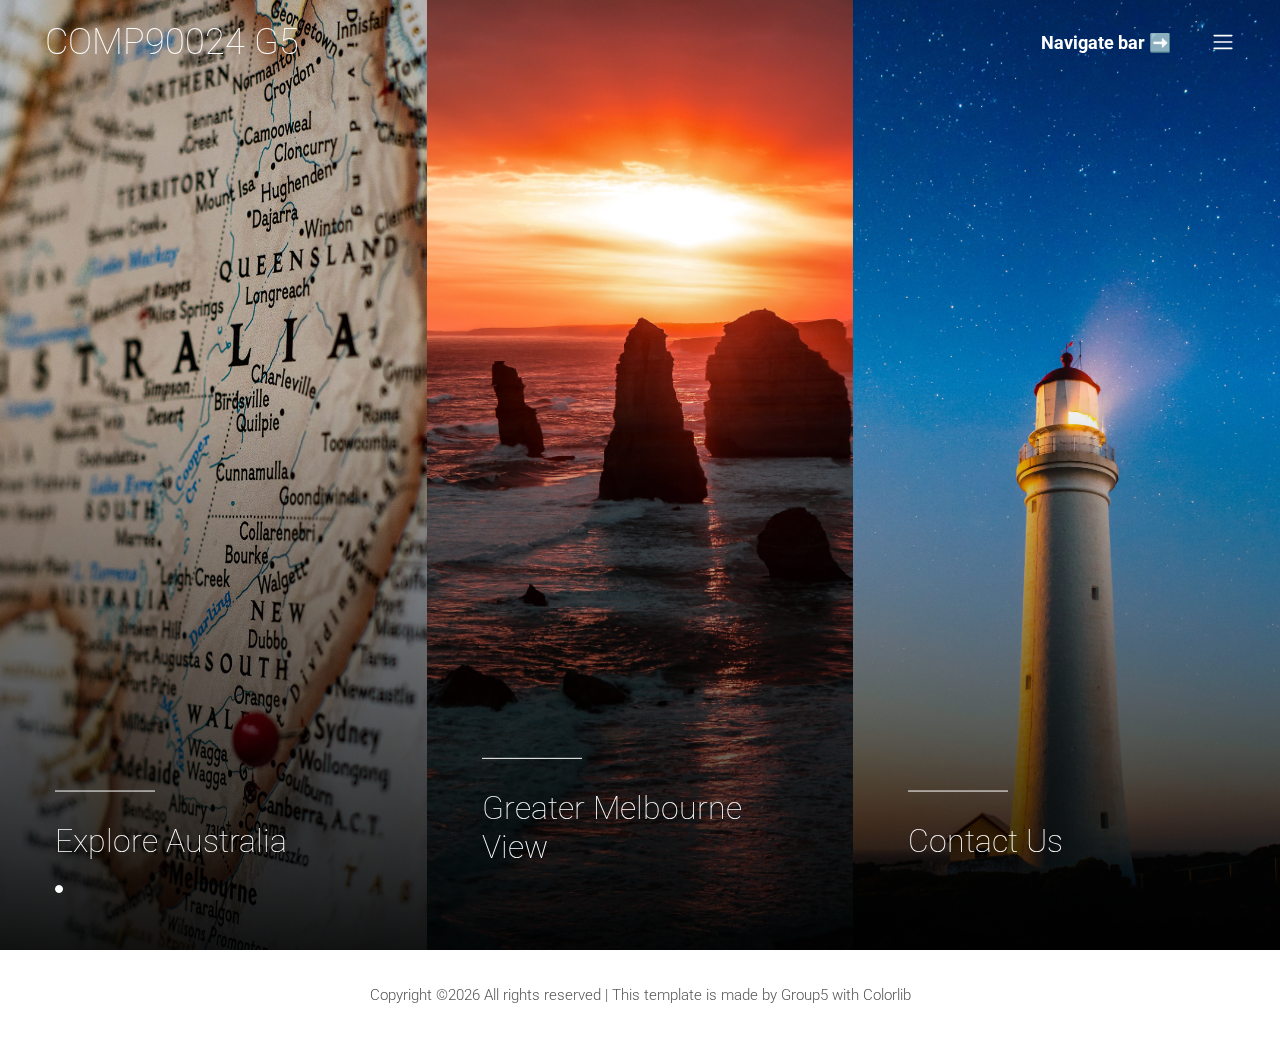
==== commit 45e6c991: "modify web to flask package format" ====
--- a/web/templates/index.html
+++ b/web/templates/index.html
@@ -12,10 +12,10 @@
     <title>Big Data Stories - Tweets</title>
 
     <!-- Favicon  -->
-    <link rel="icon" href="../static/img//core-img/favicon.ico">
+    <link rel="icon" href="../static/img/core-img/favicon.ico">
 
     <!-- Style CSS -->
-    <link rel="stylesheet" href="../static/css/style.css">
+    <link rel="stylesheet" href="../static/style.css">
 
 </head>
 
@@ -171,15 +171,15 @@
     <!-- ***** Footer Area End ***** -->
 
     <!-- jQuery (Necessary for All JavaScript Plugins) -->
-    <script src="../static/js/jquery/jquery-2.2.4.min.js"></script>
+    <script src="../static/js1/jquery/jquery-2.2.4.min.js"></script>
     <!-- Popper js -->
-    <script src="../static/js/popper.min.js"></script>
+    <script src="../static/js1/popper.min.js"></script>
     <!-- Bootstrap js -->
-    <script src="../static/js/bootstrap.min.js"></script>
+    <script src="../static/js1/bootstrap.min.js"></script>
     <!-- Plugins js -->
-    <script src="../static/js/plugins.js"></script>
+    <script src="../static/js1/plugins.js"></script>
     <!-- Active js -->
-    <script src="../static/js/active.js"></script>
+    <script src="../static/js1/active.js"></script>
 
 </body>
 
--- a/web/static/style.css
+++ b/web/static/style.css
@@ -0,0 +1,1492 @@
+/* [ -- Master Stylesheet -- ] */
+/* ----------------------------------------------------------
+:: Template Name: Sonar - Photography Template
+:: Author: Colorlib
+:: Author URL: https://colorlib.com
+:: Version: 1.0
+:: Created: March 09, 2018
+:: Last Updated: March 09, 2018
+---------------------------------------------------------- */
+/* Variables */
+/* mixin */
+/* :: Import Fonts */
+@import url("https://fonts.googleapis.com/css?family=Roboto:100,300,400,500,700");
+/* :: Import All CSS */
+@import url(css1/bootstrap.min.css);
+@import url(css1/animate.css);
+@import url(css1/owl.carousel.css);
+@import url(css1/magnific-popup.css);
+@import url(css1/font-awesome.min.css);
+@import url(css1/themify-icons.css);
+/* :: Base CSS */
+* {
+  margin: 0;
+  padding: 0; }
+
+body {
+  font-family: "Roboto", sans-serif; }
+
+h1,
+h2,
+h3,
+h4,
+h5,
+h6 {
+  color: #2f2f2f;
+  font-weight: 300; }
+
+p {
+  color: #565656;
+  font-size: 15px;
+  line-height: 2;
+  font-weight: 100; }
+
+a {
+  -webkit-transition-duration: 500ms;
+  transition-duration: 500ms;
+  text-decoration: none;
+  outline: none;
+  font-size: 14px;
+  font-weight: 700; }
+  a:hover, a:focus {
+    -webkit-transition-duration: 500ms;
+    transition-duration: 500ms;
+    text-decoration: none;
+    outline: none;
+    font-size: 12px;
+    font-weight: 400; }
+
+#preloader {
+  display: -webkit-box;
+  display: -ms-flexbox;
+  display: flex;
+  -webkit-box-align: center;
+  -ms-flex-align: center;
+  -ms-grid-row-align: center;
+  align-items: center;
+  -webkit-box-pack: center;
+  -ms-flex-pack: center;
+  justify-content: center;
+  background-color: #232323;
+  position: fixed;
+  width: 100%;
+  height: 100%;
+  z-index: 1000000; }
+
+#sonar-load {
+  width: 70px;
+  height: 70px;
+  border-radius: 50%;
+  border: 3px;
+  border-style: solid;
+  border-color: transparent;
+  border-top-color: #f8f5f5;
+  -webkit-animation: sonar 2400ms linear infinite;
+  animation: sonar 2400ms linear infinite;
+  z-index: 999; }
+  #sonar-load:before {
+    content: "";
+    position: absolute;
+    top: 7.5px;
+    left: 7.5px;
+    right: 7.5px;
+    bottom: 7.5px;
+    border-radius: 50%;
+    border: 3px;
+    border-style: solid;
+    border-color: transparent;
+    border-top-color: #f8f5f5;
+    -webkit-animation: sonar 2700ms linear infinite;
+    animation: sonar 2700ms linear infinite; }
+  #sonar-load:after {
+    content: "";
+    position: absolute;
+    top: 20px;
+    left: 20px;
+    right: 20px;
+    bottom: 20px;
+    border-radius: 50%;
+    border: 3px;
+    border-style: solid;
+    border-color: transparent;
+    border-top-color: #f8f5f5;
+    -webkit-animation: sonar 1800ms linear infinite;
+    animation: sonar 1800ms linear infinite; }
+
+@-webkit-keyframes sonar {
+  0% {
+    -webkit-transform: rotate(0deg);
+    transform: rotate(0deg); }
+  100% {
+    -webkit-transform: rotate(360deg);
+    transform: rotate(360deg); } }
+@keyframes sonar {
+  0% {
+    -webkit-transform: rotate(0deg);
+    transform: rotate(0deg); }
+  100% {
+    -webkit-transform: rotate(360deg);
+    transform: rotate(360deg); } }
+ul,
+ol {
+  margin: 0; }
+  ul li,
+  ol li {
+    list-style: none; }
+
+img {
+  height: auto;
+  max-width: 100%; }
+
+.sonar-table {
+  display: table;
+  z-index: 9;
+  position: absolute;
+  width: 100%;
+  height: 100%;
+  margin: 0; }
+
+.sonar-table-cell {
+  display: table-cell;
+  vertical-align: middle; }
+
+.mt-15 {
+  margin-top: 15px; }
+
+.mt-30 {
+  margin-top: 30px; }
+
+.mt-50 {
+  margin-top: 50px; }
+
+.mt-70 {
+  margin-top: 70px; }
+
+.mt-100 {
+  margin-top: 100px; }
+
+.mb-15 {
+  margin-bottom: 15px; }
+
+.mb-30 {
+  margin-bottom: 30px; }
+
+.mb-50 {
+  margin-bottom: 50px; }
+
+.ml-15 {
+  margin-left: 15px; }
+
+.ml-30 {
+  margin-left: 30px; }
+
+.mr-15 {
+  margin-right: 15px; }
+
+.mr-30 {
+  margin-right: 30px; }
+
+.mb-70 {
+  margin-bottom: 70px; }
+
+.mb-100 {
+  margin-bottom: 100px; }
+
+.mt-230 {
+  margin-top: 230px; }
+  @media only screen and (max-width: 767px) {
+    .mt-230 {
+      margin-top: 100px; } }
+
+.bg-img {
+  background-position: center center;
+  background-size: cover;
+  background-repeat: no-repeat; }
+
+.bg-transparent {
+  background-color: transparent; }
+
+.font-bold {
+  font-weight: 700; }
+
+.font-light {
+  font-weight: 300; }
+
+.height-500 {
+  height: 500px !important; }
+
+.height-600 {
+  height: 600px !important; }
+
+.height-700 {
+  height: 700px !important; }
+
+.height-800 {
+  height: 800px !important; }
+
+.mfp-wrap {
+  z-index: 100000; }
+
+.mfp-image-holder .mfp-close,
+.mfp-iframe-holder .mfp-close {
+  color: #ffffff;
+  right: -30px;
+  padding-right: 0;
+  width: 30px;
+  height: 30px;
+  line-height: 25px;
+  text-align: center;
+  border: 2px solid #ffffff;
+  border-radius: 50%;
+  top: 10px; }
+
+#scrollUp {
+  background-color: #232323;
+  border-radius: 50%;
+  bottom: 60px;
+  right: 60px;
+  box-shadow: 0 2px 6px 0 rgba(0, 0, 0, 0.3);
+  color: #ffffff;
+  font-size: 30px;
+  height: 70px;
+  text-align: center;
+  width: 70px;
+  line-height: 66px;
+  -webkit-transition-duration: 500ms;
+  transition-duration: 500ms; }
+  #scrollUp:hover {
+    background-color: #192a56; }
+  @media only screen and (min-width: 768px) and (max-width: 991px) {
+    #scrollUp {
+      bottom: 30px;
+      right: 30px;
+      height: 50px;
+      width: 50px;
+      line-height: 46px; } }
+  @media only screen and (max-width: 767px) {
+    #scrollUp {
+      bottom: 30px;
+      right: 30px;
+      height: 50px;
+      width: 50px;
+      line-height: 46px; } }
+
+.section-padding-100 {
+  padding: 100px 0; }
+
+.section-padding-50 {
+  padding: 50px 0; }
+
+.section-padding-50-0 {
+  padding: 50px 0 0 0; }
+
+.section-padding-100-70 {
+  padding: 100px 0 70px; }
+
+.section-padding-100-50 {
+  padding: 100px 0 50px; }
+
+.section-padding-100-50-0-50 {
+  padding: 100px 50px 50px 50px; }
+
+.section-padding-100-0 {
+  padding: 100px 0 0; }
+
+.section-padding-0-100 {
+  padding: 0 0 100px; }
+
+.section-padding-100-20 {
+  padding: 100px 0 20px 0; }
+
+.bg-gray {
+  background-color: #f8f5f5; }
+
+.nicescroll-rails {
+  z-index: 999999 !important; }
+
+.section-heading {
+  text-align: center;
+  margin-bottom: 80px;
+  position: relative;
+  z-index: 1; }
+  .section-heading .line {
+    width: 100px;
+    height: 1px;
+    background-color: #232323;
+    margin-bottom: 30px;
+    display: block; }
+  .section-heading h2 {
+    font-size: 48px;
+    margin-bottom: 0;
+    font-weight: 100;
+    line-height: 1.5; }
+    .section-heading h2 span {
+      font-weight: 400; }
+    @media only screen and (min-width: 768px) and (max-width: 991px) {
+      .section-heading h2 {
+        font-size: 36px; } }
+    @media only screen and (max-width: 767px) {
+      .section-heading h2 {
+        font-size: 30px; } }
+
+.sonar-btn {
+  position: relative;
+  z-index: 1;
+  min-width: 180px;
+  height: 66px;
+  border: 1px solid;
+  border-color: #2f2f2f;
+  text-transform: uppercase;
+  color: #2f2f2f;
+  font-size: 12px;
+  letter-spacing: 1px;
+  border-radius: 0;
+  line-height: 64px;
+  padding: 0;
+  background-color: #ffffff; }
+  .sonar-btn:hover, .sonar-btn:focus {
+    background-color: #2f2f2f;
+    font-size: 12px;
+    color: #ffffff; }
+  .sonar-btn.white-btn {
+    border-color: #ffffff;
+    color: #ffffff;
+    background-color: transparent; }
+    .sonar-btn.white-btn:hover, .sonar-btn.white-btn:focus {
+      background-color: #ffffff;
+      color: #2f2f2f; }
+  .sonar-btn.btn-2 {
+    background-color: #2f2f2f;
+    font-size: 12px;
+    color: #ffffff; }
+  .sonar-btn.btn-3 {
+    background-color: #232323;
+    color: #ffffff; }
+    .sonar-btn.btn-3::before {
+      position: absolute;
+      width: 100%;
+      height: 100%;
+      background-color: transparent;
+      border: 1px solid;
+      border-color: #232323;
+      right: -6px;
+      bottom: -6px;
+      content: '';
+      z-index: -100; }
+    .sonar-btn.btn-3:hover, .sonar-btn.btn-3:focus {
+      background-color: #232323;
+      color: #ffffff; }
+
+.bg-overlay {
+  position: relative;
+  z-index: 1; }
+  .bg-overlay::after {
+    position: absolute;
+    z-index: -1;
+    top: 0;
+    left: 0;
+    width: 100%;
+    height: 100%;
+    background-color: #2f2f2f;
+    opacity: 0.85;
+    content: ''; }
+
+.bg-overlay-black {
+  position: relative;
+  z-index: 1; }
+  .bg-overlay-black::after {
+    position: absolute;
+    z-index: 1;
+    top: 0;
+    left: 0;
+    width: 100%;
+    height: 100%;
+    background-color: #000;
+    opacity: 0.85;
+    content: ''; }
+
+.bg-overlay-white {
+  position: relative;
+  z-index: 1; }
+  .bg-overlay-white::after {
+    position: absolute;
+    z-index: -2;
+    top: 0;
+    left: 0;
+    width: 100%;
+    height: 100%;
+    background-color: rgba(230, 241, 255, 0.5);
+    content: ''; }
+
+.slide-background-overlay {
+  position: relative;
+  z-index: 1;
+  bottom: 0;
+  left: 0;
+  width: 100%;
+  height: 60%; }
+  .slide-background-overlay::after {
+    content: '';
+    position: absolute;
+    height: 60%;
+    width: 100%;
+    z-index: -1;
+    bottom: 0;
+    left: 0;
+    background: rgba(0, 0, 0, 0.9);
+    background: -webkit-linear-gradient(bottom, rgba(0, 0, 0, 0.9) 0%, rgba(0, 0, 0, 0.1) 90%, rgba(0, 0, 0, 0) 100%);
+    background: linear-gradient(to top, rgba(0, 0, 0, 0.9) 0%, rgba(0, 0, 0, 0.1) 90%, rgba(0, 0, 0, 0) 100%); }
+
+.grids {
+  position: fixed;
+  width: 100%;
+  height: 100%;
+  z-index: -1; }
+  .grids div {
+    width: 1px;
+    height: 100%;
+    background-color: #e0e3e4; }
+    .grids div:nth-child(5) {
+      background-color: #bababa; }
+    .grids div:first-child, .grids div:last-child {
+      background-color: transparent; }
+
+/* :: Header Area CSS */
+.header-area {
+  position: fixed;
+  z-index: 995;
+  top: 0;
+  left: 0;
+  width: 100%;
+  height: auto;
+  -webkit-transition-duration: 500ms;
+  transition-duration: 500ms;
+  background-color: transparent;
+  padding: 15px 30px; }
+  .header-area .logo-area a {
+    color: #ffffff;
+    font-size: 36px;
+    font-weight: 100; }
+    @media only screen and (max-width: 767px) {
+      .header-area .logo-area a {
+        font-size: 24px; } }
+  .header-area .menu-content-area .header-social-area {
+    margin-right: 30px; }
+    .header-area .menu-content-area .header-social-area a {
+      font-size: 18px;
+      padding: 0 10px;
+      color: #ffffff; }
+      @media only screen and (max-width: 767px) {
+        .header-area .menu-content-area .header-social-area a {
+          padding: 0 5px;
+          font-size: 14px; } }
+    @media only screen and (max-width: 767px) {
+      .header-area .menu-content-area .header-social-area {
+        margin-right: 15px; } }
+  .header-area.sticky {
+    background-color: #232323; }
+  @media only screen and (max-width: 767px) {
+    .header-area {
+      padding: 10px 0; } }
+
+.navbar-toggler-icon {
+  background-image: url("data:image/svg+xml;charset=utf8,%3Csvg viewBox='0 0 30 30' xmlns='http://www.w3.org/2000/svg'%3E%3Cpath stroke='rgba(255, 255, 255, 1)' stroke-width='2' stroke-linecap='round' stroke-miterlimit='10' d='M4 7h22M4 15h22M4 23h22'/%3E%3C/svg%3E");
+  cursor: pointer; }
+
+.mainMenu {
+  position: fixed;
+  width: 320px;
+  height: 100%;
+  top: 0;
+  right: -500px;
+  background-color: #232323;
+  z-index: 99999;
+  text-align: center;
+  -webkit-box-orient: vertical;
+  -webkit-box-direction: normal;
+  -ms-flex-direction: column;
+  flex-direction: column;
+  padding: 50px 15px;
+  -webkit-transition-duration: 800ms;
+  transition-duration: 800ms;
+  box-shadow: 0 0 40px rgba(0, 0, 0, 0.2); }
+  .mainMenu .closeIcon {
+    position: absolute;
+    right: 50px;
+    top: 50px;
+    z-index: 9;
+    color: #ffffff;
+    font-size: 20px;
+    cursor: pointer;
+    -webkit-transition-duration: 750ms;
+    transition-duration: 750ms; }
+    .mainMenu .closeIcon:hover {
+      -webkit-transform: rotate(180deg);
+      transform: rotate(180deg); }
+    @media only screen and (max-width: 767px) {
+      .mainMenu .closeIcon {
+        right: 30px;
+        top: 30px; } }
+  .mainMenu .logo-area a {
+    color: #ffffff;
+    font-size: 30px;
+    display: block;
+    font-weight: 100; }
+    @media only screen and (max-width: 767px) {
+      .mainMenu .logo-area a {
+        font-size: 24px; } }
+  .mainMenu .copywrite-text p {
+    margin-bottom: 0;
+    color: #ffffff; }
+    @media only screen and (max-width: 767px) {
+      .mainMenu .copywrite-text p {
+        font-size: 14px; } }
+  .mainMenu .copywrite-text a {
+    font-weight: 100;
+    color: #ffffff; }
+    .mainMenu .copywrite-text a:hover, .mainMenu .copywrite-text a:focus {
+      font-size: 14px; }
+  .mainMenu .nav-link {
+    color: #ffffff;
+    font-size: 22px;
+    position: relative;
+    z-index: 1;
+    font-weight: 300;
+    padding: 12px 15px; }
+    @media only screen and (max-width: 767px) {
+      .mainMenu .nav-link {
+        font-size: 14px;
+        padding: 10px; } }
+    .mainMenu .nav-link::after {
+      content: '';
+      bottom: 0;
+      width: 30px;
+      height: 1px;
+      background-color: rgba(255, 255, 255, 0.5);
+      left: 50%;
+      -webkit-transform: translateX(-50%);
+      transform: translateX(-50%);
+      position: absolute;
+      z-index: 5;
+      -webkit-transition-duration: 500ms;
+      transition-duration: 500ms; }
+    .mainMenu .nav-link:hover::after, .mainMenu .nav-link:focus::after {
+      width: 100px;
+      background-color: white; }
+  @media only screen and (min-width: 992px) and (max-width: 1199px) {
+    .mainMenu {
+      padding: 30px 15px; } }
+  @media only screen and (min-width: 768px) and (max-width: 991px) {
+    .mainMenu {
+      padding: 30px 15px; } }
+  @media only screen and (max-width: 767px) {
+    .mainMenu {
+      padding: 15px;
+      width: 300px; } }
+
+/* :: Menu Open CSS */
+.menu-open .mainMenu {
+  right: 0; }
+
+/* :: Hero Slides Area CSS */
+.hero-slides .single-hero-slide {
+  height: 950px;
+  position: relative;
+  z-index: 1;
+  padding: 0 40px 100px;
+  -webkit-transition-duration: 800ms;
+  transition-duration: 800ms;
+  overflow: visible;
+  cursor: pointer; }
+  .hero-slides .single-hero-slide .hero-slides-content {
+    position: relative;
+    z-index: 1;
+    -webkit-transform: translateY(75%);
+    transform: translateY(75%);
+    -webkit-transition-duration: 800ms;
+    transition-duration: 800ms;
+    bottom: 0; }
+    .hero-slides .single-hero-slide .hero-slides-content .line {
+      width: 100px;
+      height: 1px;
+      background-color: #ffffff;
+      margin-bottom: 30px;
+      display: block; }
+    .hero-slides .single-hero-slide .hero-slides-content h2 {
+      color: #ffffff;
+      font-weight: 100; }
+    .hero-slides .single-hero-slide .hero-slides-content p {
+      color: #ffffff;
+      margin-bottom: 0;
+      -webkit-transition-duration: 500ms;
+      transition-duration: 500ms;
+      margin-top: 140px; }
+  .hero-slides .single-hero-slide:hover .hero-slides-content {
+    -webkit-transform: translateY(0%);
+    transform: translateY(0%); }
+  .hero-slides .single-hero-slide:hover p {
+    margin-top: 40px; }
+  @media only screen and (min-width: 992px) and (max-width: 1199px) {
+    .hero-slides .single-hero-slide {
+      height: 800px; } }
+  @media only screen and (min-width: 768px) and (max-width: 991px) {
+    .hero-slides .single-hero-slide {
+      height: 700px; } }
+  @media only screen and (max-width: 767px) {
+    .hero-slides .single-hero-slide {
+      height: 550px; } }
+.hero-slides .owl-dots {
+  position: absolute;
+  left: 50px;
+  bottom: 50px; }
+  .hero-slides .owl-dots .owl-dot {
+    width: 8px;
+    height: 8px;
+    border: 1px solid #6a6a67;
+    margin: 0 5px;
+    border-radius: 50%;
+    display: inline-block; }
+    .hero-slides .owl-dots .owl-dot.active {
+      border: 1px solid #ffffff;
+      background-color: #ffffff; }
+
+/* :: Portfolio Area CSS */
+.portfolio-area {
+  overflow-x: hidden; }
+  .portfolio-area .portfolio-title h2 {
+    font-size: 56px;
+    text-align: center;
+    font-weight: 100; }
+    .portfolio-area .portfolio-title h2 span {
+      font-weight: 400; }
+    @media only screen and (min-width: 768px) and (max-width: 991px) {
+      .portfolio-area .portfolio-title h2 {
+        font-size: 36px; } }
+    @media only screen and (max-width: 767px) {
+      .portfolio-area .portfolio-title h2 {
+        font-size: 30px; } }
+
+.single-portfolio-item {
+  position: relative;
+  z-index: 1; }
+  .single-portfolio-item .backend-content .dots {
+    position: absolute;
+    z-index: -1;
+    top: -100px;
+    left: -150px; }
+  .single-portfolio-item .backend-content h2 {
+    position: absolute;
+    font-size: 230px;
+    color: #f0f0f0;
+    z-index: -10;
+    top: -170px;
+    right: 40%; }
+    @media only screen and (min-width: 992px) and (max-width: 1199px) {
+      .single-portfolio-item .backend-content h2 {
+        font-size: 170px;
+        top: -120px; } }
+    @media only screen and (min-width: 768px) and (max-width: 991px) {
+      .single-portfolio-item .backend-content h2 {
+        font-size: 80px;
+        top: -50px; } }
+    @media only screen and (max-width: 767px) {
+      .single-portfolio-item .backend-content h2 {
+        font-size: 80px;
+        top: -50px; } }
+  .single-portfolio-item .portfolio-meta {
+    padding-top: 30px; }
+    .single-portfolio-item .portfolio-meta p {
+      font-weight: 500;
+      font-size: 14px;
+      margin-bottom: 5px; }
+    .single-portfolio-item .portfolio-meta h2 {
+      font-size: 30px; }
+      @media only screen and (max-width: 767px) {
+        .single-portfolio-item .portfolio-meta h2 {
+          font-size: 24px; } }
+  .single-portfolio-item.portfolio-item-2 .backend-content .dots {
+    position: absolute;
+    z-index: -1;
+    top: 0;
+    left: auto;
+    right: -150px; }
+  .single-portfolio-item.portfolio-item-3 .backend-content .dots {
+    top: 0;
+    left: -200px;
+    right: auto;
+    -webkit-transform: rotate(90deg);
+    transform: rotate(90deg); }
+  .single-portfolio-item.portfolio-item-3 .backend-content h2 {
+    top: -180px;
+    left: 30%;
+    right: auto; }
+    @media only screen and (min-width: 992px) and (max-width: 1199px) {
+      .single-portfolio-item.portfolio-item-3 .backend-content h2 {
+        top: -130px; } }
+    @media only screen and (min-width: 768px) and (max-width: 991px) {
+      .single-portfolio-item.portfolio-item-3 .backend-content h2 {
+        top: -90px;
+        font-size: 100px; } }
+    @media only screen and (max-width: 767px) {
+      .single-portfolio-item.portfolio-item-3 .backend-content h2 {
+        top: -70px; } }
+  @media only screen and (max-width: 767px) {
+    .single-portfolio-item.portfolio-item-3 {
+      margin-bottom: 100px; } }
+  .single-portfolio-item.portfolio-item-4 {
+    top: -220px; }
+    .single-portfolio-item.portfolio-item-4 .backend-content .dots {
+      top: auto;
+      bottom: -130px;
+      left: 70%;
+      right: auto;
+      -webkit-transform: rotate(90deg);
+      transform: rotate(90deg); }
+    @media only screen and (max-width: 767px) {
+      .single-portfolio-item.portfolio-item-4 {
+        top: 0;
+        margin-bottom: 100px; } }
+  .single-portfolio-item.portfolio-item-5 {
+    top: -450px;
+    height: 0; }
+    @media only screen and (max-width: 767px) {
+      .single-portfolio-item.portfolio-item-5 {
+        top: 0;
+        height: auto;
+        margin-bottom: 100px; } }
+    @media only screen and (min-width: 768px) and (max-width: 991px) {
+      .single-portfolio-item.portfolio-item-5 {
+        top: -230px; } }
+  .single-portfolio-item.portfolio-item-6 {
+    top: 0;
+    height: 0; }
+    @media only screen and (max-width: 767px) {
+      .single-portfolio-item.portfolio-item-6 {
+        height: auto;
+        margin-bottom: 100px; } }
+  .single-portfolio-item.portfolio-item-7 {
+    margin-top: 50px; }
+    .single-portfolio-item.portfolio-item-7 .backend-content .dots {
+      position: absolute;
+      z-index: -1;
+      top: auto;
+      bottom: 0;
+      left: auto;
+      right: -150px; }
+    .single-portfolio-item.portfolio-item-7 .backend-content h2 {
+      top: -180px;
+      left: 30%;
+      right: auto; }
+      @media only screen and (min-width: 992px) and (max-width: 1199px) {
+        .single-portfolio-item.portfolio-item-7 .backend-content h2 {
+          top: -100px; } }
+      @media only screen and (max-width: 767px) {
+        .single-portfolio-item.portfolio-item-7 .backend-content h2 {
+          top: -60px; } }
+
+/* :: Call to Action Area CSS */
+.call-to-action-content {
+  text-align: center; }
+  .call-to-action-content h2 {
+    font-weight: 100;
+    font-size: 72px;
+    margin-bottom: 15px; }
+    @media only screen and (min-width: 992px) and (max-width: 1199px) {
+      .call-to-action-content h2 {
+        font-size: 55px; } }
+    @media only screen and (min-width: 768px) and (max-width: 991px) {
+      .call-to-action-content h2 {
+        font-size: 36px; } }
+    @media only screen and (max-width: 767px) {
+      .call-to-action-content h2 {
+        font-size: 30px; } }
+  .call-to-action-content h5 {
+    font-size: 48px;
+    margin-bottom: 0; }
+    @media only screen and (min-width: 768px) and (max-width: 991px) {
+      .call-to-action-content h5 {
+        font-size: 30px; } }
+    @media only screen and (max-width: 767px) {
+      .call-to-action-content h5 {
+        font-size: 24px; } }
+
+.sonar-call-to-action-area {
+  position: relative;
+  z-index: 1;
+  overflow: hidden; }
+  .sonar-call-to-action-area .backEnd-content h2 {
+    position: absolute;
+    font-size: 230px;
+    color: #f0f0f0;
+    z-index: -1;
+    top: -30px;
+    left: -3%; }
+    @media only screen and (min-width: 992px) and (max-width: 1199px) {
+      .sonar-call-to-action-area .backEnd-content h2 {
+        font-size: 170px;
+        top: 0; } }
+    @media only screen and (min-width: 768px) and (max-width: 991px) {
+      .sonar-call-to-action-area .backEnd-content h2 {
+        font-size: 150px;
+        top: 0; } }
+    @media only screen and (max-width: 767px) {
+      .sonar-call-to-action-area .backEnd-content h2 {
+        font-size: 100px; } }
+
+/* :: Footer CSS */
+.footer-area {
+  position: relative;
+  z-index: 1;
+  overflow: hidden; }
+  .footer-area .copywrite-text {
+    padding: 30px;
+    text-align: center; }
+    .footer-area .copywrite-text p {
+      font-weight: 300;
+      margin-bottom: 0; }
+    .footer-area .copywrite-text a {
+      color: #565656;
+      font-weight: 300;
+      font-size: 15px; }
+      .footer-area .copywrite-text a:hover, .footer-area .copywrite-text a:focus {
+        font-size: 15px; }
+  .footer-area .backEnd-content .dots {
+    position: absolute;
+    right: -50px;
+    top: 0;
+    z-index: -1; }
+  .footer-area .backEnd-content h2 {
+    position: absolute;
+    font-size: 230px;
+    color: #f0f0f0;
+    z-index: -1;
+    top: -50px;
+    left: -50px; }
+    @media only screen and (min-width: 992px) and (max-width: 1199px) {
+      .footer-area .backEnd-content h2 {
+        font-size: 170px; } }
+    @media only screen and (min-width: 768px) and (max-width: 991px) {
+      .footer-area .backEnd-content h2 {
+        font-size: 120px;
+        top: 0; } }
+    @media only screen and (max-width: 767px) {
+      .footer-area .backEnd-content h2 {
+        font-size: 80px;
+        top: 0;
+        left: -30px; } }
+
+/* :: Hero Area CSS */
+.hero-area {
+  background-color: #232323;
+  position: relative;
+  z-index: 1;
+  overflow: hidden;
+  -ms-flex-wrap: wrap;
+  flex-wrap: wrap; }
+  .hero-area .backEnd-content .dots {
+    position: absolute;
+    right: -200px;
+    top: 50%;
+    z-index: -2;
+    opacity: 0.1;
+    -webkit-transform: translateY(-50%);
+    transform: translateY(-50%); }
+  .hero-area .hero-thumbnail,
+  .hero-area .hero-content {
+    -webkit-box-flex: 0;
+    -ms-flex: 0 0 50%;
+    flex: 0 0 50%;
+    min-width: 50%;
+    position: relative;
+    z-index: 1; }
+    @media only screen and (max-width: 767px) {
+      .hero-area .hero-thumbnail,
+      .hero-area .hero-content {
+        -webkit-box-flex: 0;
+        -ms-flex: 0 0 100%;
+        flex: 0 0 100%;
+        min-width: 100%; } }
+  .hero-area .hero-content {
+    height: 800px;
+    padding: 100px 0; }
+    .hero-area .hero-content .line {
+      width: 100px;
+      height: 1px;
+      background-color: #ffffff;
+      margin-bottom: 30px;
+      display: block; }
+    .hero-area .hero-content h2 {
+      color: #ffffff;
+      font-size: 48px;
+      margin-bottom: 25px; }
+      @media only screen and (min-width: 992px) and (max-width: 1199px) {
+        .hero-area .hero-content h2 {
+          font-size: 40px; } }
+      @media only screen and (min-width: 768px) and (max-width: 991px) {
+        .hero-area .hero-content h2 {
+          font-size: 30px; } }
+      @media only screen and (max-width: 767px) {
+        .hero-area .hero-content h2 {
+          font-size: 30px; } }
+    .hero-area .hero-content p {
+      color: #ffffff;
+      margin-bottom: 30px; }
+    .hero-area .hero-content.aboutUs {
+      height: 1100px; }
+      @media only screen and (max-width: 767px) {
+        .hero-area .hero-content.aboutUs {
+          height: auto; } }
+    @media only screen and (max-width: 767px) {
+      .hero-area .hero-content {
+        height: auto; } }
+  .hero-area .hero-thumbnail.aboutUs::before {
+    position: absolute;
+    width: 100%;
+    height: 100px;
+    bottom: 0;
+    left: 0;
+    background-color: #ffffff;
+    content: '';
+    z-index: 1; }
+    @media only screen and (max-width: 767px) {
+      .hero-area .hero-thumbnail.aboutUs::before {
+        display: none; } }
+  @media only screen and (max-width: 767px) {
+    .hero-area .hero-thumbnail {
+      height: 400px; } }
+
+/* :: Service Area CSS */
+.single-services-area {
+  position: relative;
+  z-index: 1;
+  margin-bottom: 50px; }
+  .single-services-area img {
+    margin-bottom: 20px; }
+  .single-services-area h4 {
+    font-size: 28px;
+    margin-bottom: 40px; }
+  .single-services-area p {
+    margin-bottom: 0; }
+
+/* :: Testimonials Area CSS */
+.sonar-testimonials-area {
+  position: relative;
+  z-index: 1;
+  padding: 70px 0;
+  margin: 0 50px; }
+  .sonar-testimonials-area::before {
+    position: absolute;
+    width: 20%;
+    height: 100%;
+    left: 0;
+    top: 0;
+    background-color: #ffffff;
+    content: ''; }
+  .sonar-testimonials-area .testimonial-content {
+    padding: 100px 80px 100px 200px;
+    position: relative;
+    z-index: 1;
+    left: -15px;
+    box-shadow: -10px 10px 40px rgba(0, 0, 0, 0.15); }
+    @media only screen and (min-width: 992px) and (max-width: 1199px) {
+      .sonar-testimonials-area .testimonial-content {
+        padding: 100px 80px 100px 130px; } }
+    @media only screen and (max-width: 767px) {
+      .sonar-testimonials-area .testimonial-content {
+        padding: 50px 15px 50px 15px; } }
+  .sonar-testimonials-area .single-tes-slide p {
+    margin-bottom: 40px;
+    font-style: italic; }
+  .sonar-testimonials-area .single-tes-slide h6 {
+    margin-bottom: 0;
+    font-style: italic; }
+  .sonar-testimonials-area .owl-dots {
+    position: absolute;
+    top: 0;
+    left: -100px;
+    z-index: 10;
+    -webkit-transform: translateY(-50%);
+    transform: translateY(-50%); }
+    .sonar-testimonials-area .owl-dots .owl-dot {
+      width: 8px;
+      height: 8px;
+      border: 1px solid #6a6a67;
+      border-radius: 50%;
+      margin: 8px 0;
+      display: block; }
+      .sonar-testimonials-area .owl-dots .owl-dot.active {
+        border-color: #232323;
+        background-color: #232323; }
+    @media only screen and (min-width: 992px) and (max-width: 1199px) {
+      .sonar-testimonials-area .owl-dots {
+        top: 20%; } }
+    @media only screen and (min-width: 768px) and (max-width: 991px) {
+      .sonar-testimonials-area .owl-dots {
+        top: 30%; } }
+    @media only screen and (max-width: 767px) {
+      .sonar-testimonials-area .owl-dots {
+        display: none; } }
+  @media only screen and (max-width: 767px) {
+    .sonar-testimonials-area {
+      margin: 0 15px; } }
+
+/* :: Portfolio Area CSS */
+.sonar-projects-area {
+  position: relative;
+  z-index: 1;
+  padding: 100px 35px 50px; }
+  .sonar-projects-area .single_gallery_item {
+    position: relative;
+    z-index: 1;
+    margin-bottom: 50px; }
+    .sonar-projects-area .single_gallery_item .gallery-content {
+      padding-top: 30px; }
+      .sonar-projects-area .single_gallery_item .gallery-content h4 {
+        margin-bottom: 10px; }
+        @media only screen and (max-width: 767px) {
+          .sonar-projects-area .single_gallery_item .gallery-content h4 {
+            font-size: 20px; } }
+      .sonar-projects-area .single_gallery_item .gallery-content p {
+        margin-bottom: 0; }
+
+.sonar-portfolio-menu {
+  position: absolute;
+  bottom: 40px;
+  right: 0;
+  width: 50%;
+  z-index: 100; }
+  .sonar-portfolio-menu .btn {
+    padding: 5px 0;
+    border: none;
+    border-bottom: 2px solid;
+    border-color: transparent;
+    background-color: transparent;
+    color: #ffffff;
+    border-radius: 0;
+    margin: 0 20px; }
+    .sonar-portfolio-menu .btn.active {
+      border-color: #ffffff; }
+    .sonar-portfolio-menu .btn:hover, .sonar-portfolio-menu .btn:focus {
+      box-shadow: none; }
+    @media only screen and (min-width: 992px) and (max-width: 1199px) {
+      .sonar-portfolio-menu .btn {
+        margin: 0 10px; } }
+    @media only screen and (min-width: 768px) and (max-width: 991px) {
+      .sonar-portfolio-menu .btn {
+        margin: 0 5px;
+        font-size: 14px; } }
+    @media only screen and (max-width: 767px) {
+      .sonar-portfolio-menu .btn {
+        margin: 0 5px;
+        font-size: 14px; } }
+  @media only screen and (max-width: 767px) {
+    .sonar-portfolio-menu {
+      width: 100%;
+      bottom: 20px; } }
+
+/* :: Blog Area CSS */
+.sonar-blog-area,
+.sonar-contact-area {
+  position: relative;
+  z-index: 1;
+  overflow: hidden; }
+  .sonar-blog-area .backEnd-content .dots,
+  .sonar-contact-area .backEnd-content .dots {
+    position: absolute;
+    top: -50px;
+    right: -200px; }
+
+.single-blog-area {
+  position: relative;
+  z-index: 1; }
+  .single-blog-area .blog-post-thumbnail {
+    position: relative;
+    z-index: 1; }
+    .single-blog-area .blog-post-thumbnail .post-date a {
+      position: absolute;
+      width: 45px;
+      height: auto;
+      padding: 15px 10px;
+      background-color: #000;
+      top: -20px;
+      left: 25px;
+      font-weight: 100;
+      color: #ffffff;
+      text-align: center;
+      line-height: 2;
+      font-size: 15px; }
+      .single-blog-area .blog-post-thumbnail .post-date a:hover, .single-blog-area .blog-post-thumbnail .post-date a:focus {
+        font-weight: 100;
+        font-size: 15px; }
+  .single-blog-area .post-content {
+    padding-top: 60px; }
+    .single-blog-area .post-content .headline {
+      font-size: 28px;
+      margin-bottom: 5px;
+      font-weight: 300;
+      color: #2f2f2f; }
+      .single-blog-area .post-content .headline:hover, .single-blog-area .post-content .headline:focus {
+        font-weight: 300; }
+    .single-blog-area .post-content .post-meta {
+      margin-bottom: 50px; }
+      .single-blog-area .post-content .post-meta a {
+        font-size: 12px;
+        font-weight: 500;
+        color: #2f2f2f; }
+        .single-blog-area .post-content .post-meta a:hover, .single-blog-area .post-content .post-meta a:focus {
+          font-size: 12px;
+          font-weight: 500; }
+    .single-blog-area .post-content p {
+      margin-bottom: 0; }
+
+.search-widget-area form {
+  position: relative;
+  z-index: 1; }
+  .search-widget-area form input {
+    width: 100%;
+    height: 42px;
+    font-size: 12px;
+    font-style: italic;
+    border: none;
+    border-radius: 0;
+    border-bottom: 2px solid #f3f4fa;
+    padding: 0 15px;
+    background-color: transparent; }
+  .search-widget-area form button {
+    width: 50px;
+    height: 42px;
+    background-color: #232323;
+    color: #ffffff;
+    font-size: 16px;
+    border: none;
+    position: absolute;
+    top: 0;
+    right: 0;
+    z-index: 10; }
+
+.sonar-catagories-widget-area h6 {
+  margin-bottom: 15px; }
+.sonar-catagories-widget-area .catagories-menu li a {
+  padding: 10px 0 10px 40px;
+  font-size: 12px;
+  font-weight: 300;
+  color: #565656;
+  display: block; }
+
+.latest-news-widget-area h6 {
+  margin-bottom: 25px; }
+.latest-news-widget-area .widget-single-blog-post {
+  margin-bottom: 30px; }
+  .latest-news-widget-area .widget-single-blog-post .widget-post-content a {
+    font-size: 15px;
+    color: #2f2f2f;
+    margin-bottom: 5px;
+    font-weight: 300; }
+    .latest-news-widget-area .widget-single-blog-post .widget-post-content a:hover, .latest-news-widget-area .widget-single-blog-post .widget-post-content a:focus {
+      font-size: 15px;
+      font-weight: 300; }
+  .latest-news-widget-area .widget-single-blog-post .widget-post-content p {
+    font-size: 12px;
+    margin-bottom: 0; }
+
+/* :: Contact Area CSS */
+.contact-form h2 {
+  font-size: 72px;
+  margin-bottom: 15px;
+  font-weight: 100; }
+  @media only screen and (min-width: 992px) and (max-width: 1199px) {
+    .contact-form h2 {
+      font-size: 55px; } }
+  @media only screen and (min-width: 768px) and (max-width: 991px) {
+    .contact-form h2 {
+      font-size: 36px; } }
+  @media only screen and (max-width: 767px) {
+    .contact-form h2 {
+      font-size: 30px; } }
+.contact-form h4 {
+  font-size: 48px;
+  margin-bottom: 80px; }
+  @media only screen and (min-width: 768px) and (max-width: 991px) {
+    .contact-form h4 {
+      font-size: 30px; } }
+  @media only screen and (max-width: 767px) {
+    .contact-form h4 {
+      font-size: 24px; } }
+.contact-form .form-group {
+  margin-bottom: 30px; }
+.contact-form .form-control {
+  width: 100%;
+  height: 60px;
+  padding: 0 15px;
+  border: none;
+  border-bottom: 1px solid;
+  border-color: #c0c0c0;
+  border-radius: 0;
+  font-size: 12px;
+  font-style: italic;
+  color: #2f2f2f;
+  background-color: transparent; }
+  .contact-form .form-control:focus, .contact-form .form-control:hover {
+    box-shadow: none; }
+.contact-form textarea {
+  margin-bottom: 50px; }
+  .contact-form textarea.form-control {
+    height: 220px;
+    padding: 15px; }
+
+.map-area {
+  position: relative;
+  z-index: 1;
+  margin: 0 50px; }
+  .map-area #googleMap {
+    width: 100%;
+    height: 540px; }
+    @media only screen and (max-width: 767px) {
+      .map-area #googleMap {
+        height: 400px; } }
+  @media only screen and (max-width: 767px) {
+    .map-area {
+      margin: 0 20px; } }
+
+/* :: About Area CSS */
+.sonar-about-us-area {
+  position: relative;
+  z-index: 1;
+  padding: 120px 0;
+  overflow: hidden; }
+  .sonar-about-us-area::after {
+    content: "";
+    width: 50%;
+    height: 100%;
+    top: 0;
+    left: 0;
+    background-color: #ffffff;
+    position: absolute;
+    z-index: -5; }
+  .sonar-about-us-area.second-part {
+    position: relative;
+    padding: 120px 0; }
+    .sonar-about-us-area.second-part::after {
+      content: "";
+      width: 50%;
+      height: 100%;
+      top: 0;
+      left: auto;
+      right: 0;
+      background-color: #ffffff;
+      position: absolute;
+      z-index: -5; }
+  .sonar-about-us-area .about-us-content {
+    padding: 15px 100px 100px;
+    margin-left: 100px; }
+    @media only screen and (min-width: 992px) and (max-width: 1199px) {
+      .sonar-about-us-area .about-us-content {
+        padding: 15px 30px 100px;
+        margin-left: 50px; } }
+    @media only screen and (min-width: 768px) and (max-width: 991px) {
+      .sonar-about-us-area .about-us-content {
+        margin-left: 0; } }
+    @media only screen and (max-width: 767px) {
+      .sonar-about-us-area .about-us-content {
+        margin-left: 0;
+        padding: 15px 20px 100px; } }
+  .sonar-about-us-area .backEnd-content h2 {
+    position: absolute;
+    font-size: 230px;
+    color: #f0f0f0;
+    z-index: -1;
+    top: -130px;
+    left: -10%; }
+    @media only screen and (min-width: 992px) and (max-width: 1199px) {
+      .sonar-about-us-area .backEnd-content h2 {
+        font-size: 170px;
+        top: -90px; } }
+    @media only screen and (min-width: 768px) and (max-width: 991px) {
+      .sonar-about-us-area .backEnd-content h2 {
+        font-size: 100px;
+        top: -30px;
+        left: -5%; } }
+    @media only screen and (max-width: 767px) {
+      .sonar-about-us-area .backEnd-content h2 {
+        font-size: 60px;
+        top: 0; } }
+  .sonar-about-us-area.second-part {
+    overflow: hidden; }
+    .sonar-about-us-area.second-part .about-us-content {
+      padding: 100px;
+      margin-left: 0;
+      margin-right: 100px; }
+      @media only screen and (min-width: 992px) and (max-width: 1199px) {
+        .sonar-about-us-area.second-part .about-us-content {
+          margin-right: 0; } }
+      @media only screen and (min-width: 768px) and (max-width: 991px) {
+        .sonar-about-us-area.second-part .about-us-content {
+          margin-right: 0; } }
+      @media only screen and (max-width: 767px) {
+        .sonar-about-us-area.second-part .about-us-content {
+          margin-right: 0;
+          padding: 100px 20px 70px; } }
+    .sonar-about-us-area.second-part .backEnd-content h2 {
+      top: -100px;
+      left: auto;
+      right: -50px; }
+      @media only screen and (min-width: 768px) and (max-width: 991px) {
+        .sonar-about-us-area.second-part .backEnd-content h2 {
+          font-size: 100px;
+          top: 0;
+          left: auto;
+          right: 0; } }
+
+/* :: Shortcode Area CSS */
+.elements-title h2 {
+  text-transform: capitalize;
+  font-size: 48px;
+  margin-bottom: 100px; }
+  @media only screen and (min-width: 768px) and (max-width: 991px) {
+    .elements-title h2 {
+      font-size: 30px; } }
+  @media only screen and (max-width: 767px) {
+    .elements-title h2 {
+      font-size: 28px; } }
+
+/* Accordians */
+.single-accordion.panel {
+  background-color: #ffffff;
+  border: 0 solid transparent;
+  border-radius: 4px;
+  box-shadow: 0 0 0 transparent;
+  margin-bottom: 15px; }
+.single-accordion:last-of-type {
+  margin-bottom: 0; }
+.single-accordion h6 {
+  margin-bottom: 0;
+  text-transform: uppercase; }
+  .single-accordion h6 a {
+    background-color: #1d1d1d;
+    border-radius: 0;
+    color: #ffffff;
+    display: block;
+    margin: 0;
+    padding: 20px 60px 20px 20px;
+    position: relative;
+    font-size: 14px;
+    text-transform: capitalize;
+    font-weight: 500; }
+    .single-accordion h6 a span {
+      font-size: 10px;
+      position: absolute;
+      right: 20px;
+      text-align: center;
+      top: 24px; }
+      .single-accordion h6 a span.accor-open {
+        opacity: 0;
+        -ms-filter: "progid:DXImageTransform.Microsoft.Alpha(Opacity=0)";
+        filter: alpha(opacity=0); }
+    .single-accordion h6 a.collapsed {
+      background-color: #2f2f2f;
+      color: #ffffff; }
+      .single-accordion h6 a.collapsed span.accor-close {
+        opacity: 0;
+        -ms-filter: "progid:DXImageTransform.Microsoft.Alpha(Opacity=0)";
+        filter: alpha(opacity=0); }
+      .single-accordion h6 a.collapsed span.accor-open {
+        opacity: 1;
+        -ms-filter: "progid:DXImageTransform.Microsoft.Alpha(Opacity=100)";
+        filter: alpha(opacity=100); }
+.single-accordion .accordion-content {
+  border-top: 0 solid transparent;
+  box-shadow: none; }
+  .single-accordion .accordion-content p {
+    padding: 20px 15px 5px;
+    margin-bottom: 0; }
+
+/* Cool Facts CSS */
+.single-cool-fact-area {
+  text-align: center; }
+  .single-cool-fact-area i {
+    font-size: 100px;
+    color: #2f2f2f;
+    margin-bottom: 30px;
+    display: block; }
+  .single-cool-fact-area img {
+    margin-bottom: 30px; }
+  .single-cool-fact-area h2 {
+    font-size: 48px;
+    margin-bottom: 5px; }
+  .single-cool-fact-area p {
+    margin-bottom: 0; }
+
+/* Barfiller */
+.single_progress_bar {
+  margin-bottom: 20px; }
+  .single_progress_bar:last-of-type {
+    margin-bottom: 0; }
+  .single_progress_bar p {
+    margin-bottom: 0; }
+  .single_progress_bar .barfiller {
+    background-color: #e0e0e0;
+    border: none;
+    border-radius: 0;
+    box-shadow: none;
+    height: 2px;
+    margin-bottom: 5px;
+    position: relative;
+    width: 100%; }
+    .single_progress_bar .barfiller .fill {
+      display: block;
+      position: relative;
+      width: 0px;
+      height: 100%;
+      background-color: #1d1d1d;
+      z-index: 1; }
+    .single_progress_bar .barfiller .tip {
+      margin-top: 10px;
+      font-size: 14px;
+      left: 0px;
+      position: absolute;
+      z-index: 2;
+      background-color: #1d1d1d;
+      color: #ffffff;
+      width: 60px;
+      height: 32px;
+      text-align: center;
+      line-height: 32px; }
+    .single_progress_bar .barfiller .tipWrap {
+      display: none; }
+
+.single-pie-bar p {
+  margin-bottom: 0;
+  font-weight: 300;
+  color: #2f2f2f; }
+@media only screen and (max-width: 767px) {
+  .single-pie-bar {
+    margin-bottom: 30px; } }
+
+
+.info {
+  padding: 6px 8px;
+  font: 14px/16px Arial, Helvetica, sans-serif;
+  background: white;
+  background: rgba(255,255,255,0.8);
+  box-shadow: 0 0 15px rgba(0,0,0,0.2);
+  border-radius: 5px;
+}
+.info h4 {
+  margin: 0 0 5px;
+  color: #777;
+}
+
+.legend {
+  line-height: 18px;
+  color: #555;
+}
+.legend i {
+  width: 18px;
+  height: 18px;
+  float: left;
+  margin-right: 8px;
+  opacity: 0.7;
+}
+/* The end */
+
+/*# sourceMappingURL=style.css.map */
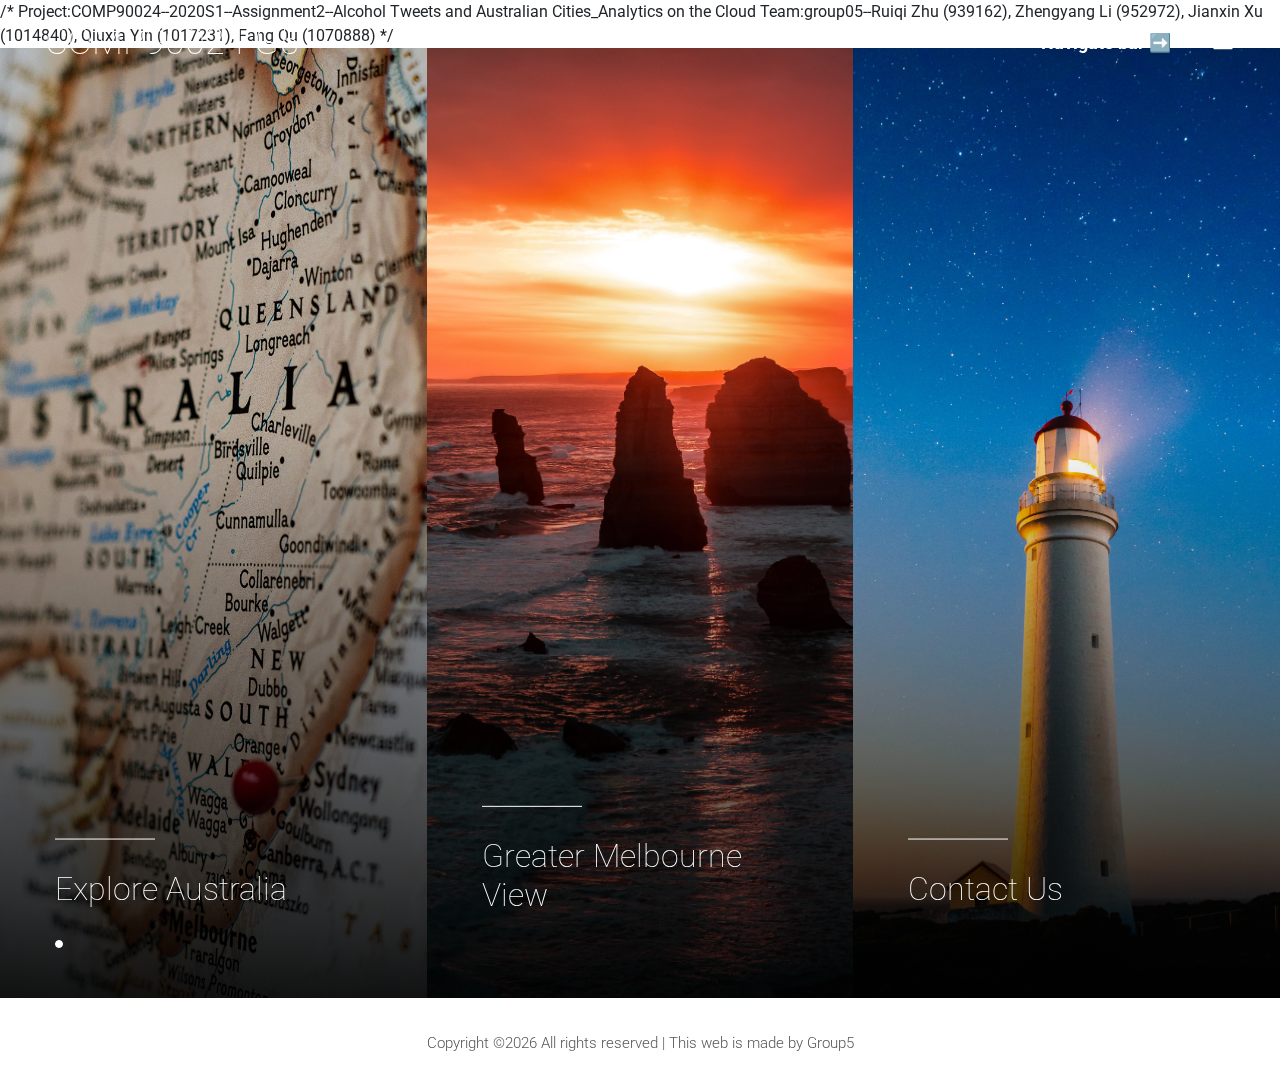
==== commit ff81934c: "Update index.html" ====
--- a/web/templates/index.html
+++ b/web/templates/index.html
@@ -1,3 +1,9 @@
+/*
+Project:COMP90024--2020S1--Assignment2--Alcohol Tweets and Australian Cities_Analytics on the Cloud
+Team:group05--Ruiqi Zhu (939162), Zhengyang Li (952972), Jianxin Xu (1014840), Qiuxia Yin (1017231), Fang Qu (1070888)
+*/
+
+
 <!DOCTYPE html>
 <html lang="en">
 
@@ -59,7 +65,7 @@
                         <a class="nav-link" href="index.html">Home</a>
                     </li>
                     <li class="nav-item">
-                        <a class="nav-link" href="big-cites.html">Big Cities</a>
+                        <a class="nav-link" href="big-cities.html">Big Cities</a>
                     </li>
                     <li class="nav-item">
                         <a class="nav-link" href="melbourne.html">Melbourne</a>
@@ -107,7 +113,7 @@
     <section class="hero-area">
         <div class="hero-slides owl-carousel">
             <!-- Single Hero Slide -->
-            <div onclick="window.open('big-cites.html','_self')" class="single-hero-slide bg-img slide-background-overlay" style="background-image: url(../static/img/bg-img/index5.jpg);">
+            <div onclick="window.open('big-cities.html','_self')" class="single-hero-slide bg-img slide-background-overlay" style="background-image: url(../static/img/bg-img/index5.jpg);">
                 <div class="container h-100">
                     <div class="row h-100 align-items-end">
                         <div class="col-12">
@@ -160,7 +166,7 @@
                     <!-- Copywrite Text -->
                     <div class="copywrite-text">
                         <p><!-- Link back to Colorlib can't be removed. Template is licensed under CC BY 3.0. -->
-Copyright &copy;<script>document.write(new Date().getFullYear());</script> All rights reserved | This template is made by Group5 with <a href="https://colorlib.com" target="_blank">Colorlib</a>
+Copyright &copy;<script>document.write(new Date().getFullYear());</script> All rights reserved | This web is made by Group5
 <!-- Link back to Colorlib can't be removed. Template is licensed under CC BY 3.0. -->
 </p>
                     </div>
@@ -183,4 +189,4 @@
 
 </body>
 
-</html>+</html>
--- a/web/static/style.css
+++ b/web/static/style.css
@@ -1,12 +1,4 @@
-/* [ -- Master Stylesheet -- ] */
-/* ----------------------------------------------------------
-:: Template Name: Sonar - Photography Template
-:: Author: Colorlib
-:: Author URL: https://colorlib.com
-:: Version: 1.0
-:: Created: March 09, 2018
-:: Last Updated: March 09, 2018
----------------------------------------------------------- */
+
 /* Variables */
 /* mixin */
 /* :: Import Fonts */
@@ -285,6 +277,9 @@
 
 .section-padding-100-50 {
   padding: 100px 0 50px; }
+
+.section-padding-60-50 {
+  padding: 60px 0 50px; }
 
 .section-padding-100-50-0-50 {
   padding: 100px 50px 50px 50px; }
@@ -1480,6 +1475,7 @@
   line-height: 18px;
   color: #555;
 }
+
 .legend i {
   width: 18px;
   height: 18px;
@@ -1487,6 +1483,42 @@
   margin-right: 8px;
   opacity: 0.7;
 }
+
+.income_legend {
+  line-height: 18px;
+  color: #555;
+}
+.income_legend i {
+  width: 18px;
+  height: 18px;
+  float: left;
+  margin-right: 8px;
+  opacity: 0.7;
+}
+
+.edu_legend {
+  line-height: 18px;
+  color: #555;
+}
+.edu_legend i {
+  width: 18px;
+  height: 18px;
+  float: left;
+  margin-right: 8px;
+  opacity: 0.7;
+}
+
+.emply_legend {
+  line-height: 18px;
+  color: #555;
+}
+.emply_legend i {
+  width: 18px;
+  height: 18px;
+  float: left;
+  margin-right: 8px;
+  opacity: 0.7;
+}
 /* The end */
 
 /*# sourceMappingURL=style.css.map */
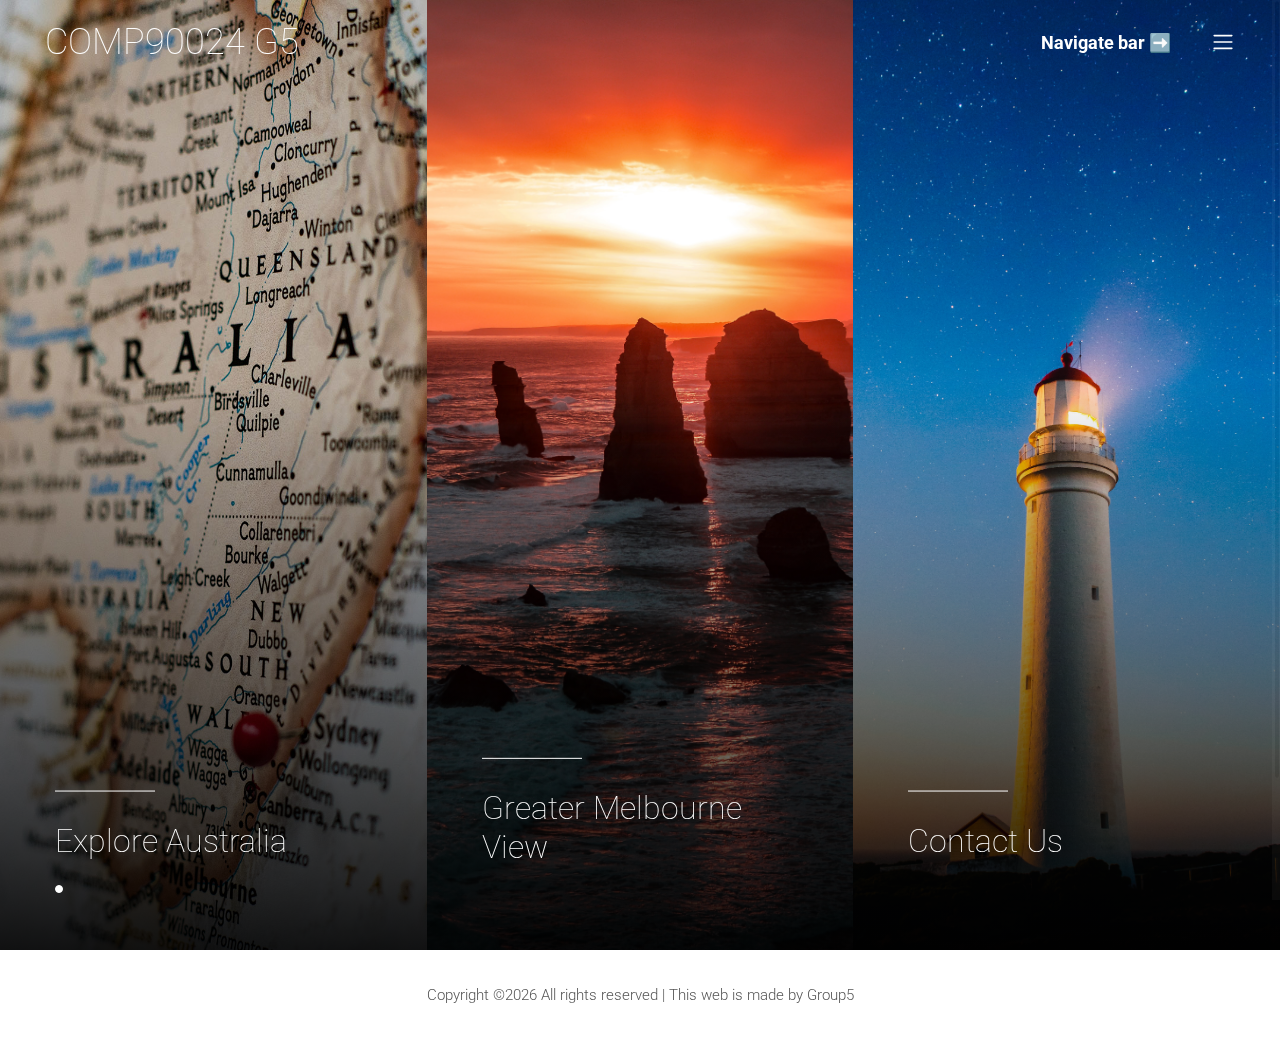
==== commit abd127bf: "Update index.html" ====
--- a/web/templates/index.html
+++ b/web/templates/index.html
@@ -1,7 +1,7 @@
-/*
+<!--
 Project:COMP90024--2020S1--Assignment2--Alcohol Tweets and Australian Cities_Analytics on the Cloud
 Team:group05--Ruiqi Zhu (939162), Zhengyang Li (952972), Jianxin Xu (1014840), Qiuxia Yin (1017231), Fang Qu (1070888)
-*/
+-->
 
 
 <!DOCTYPE html>
